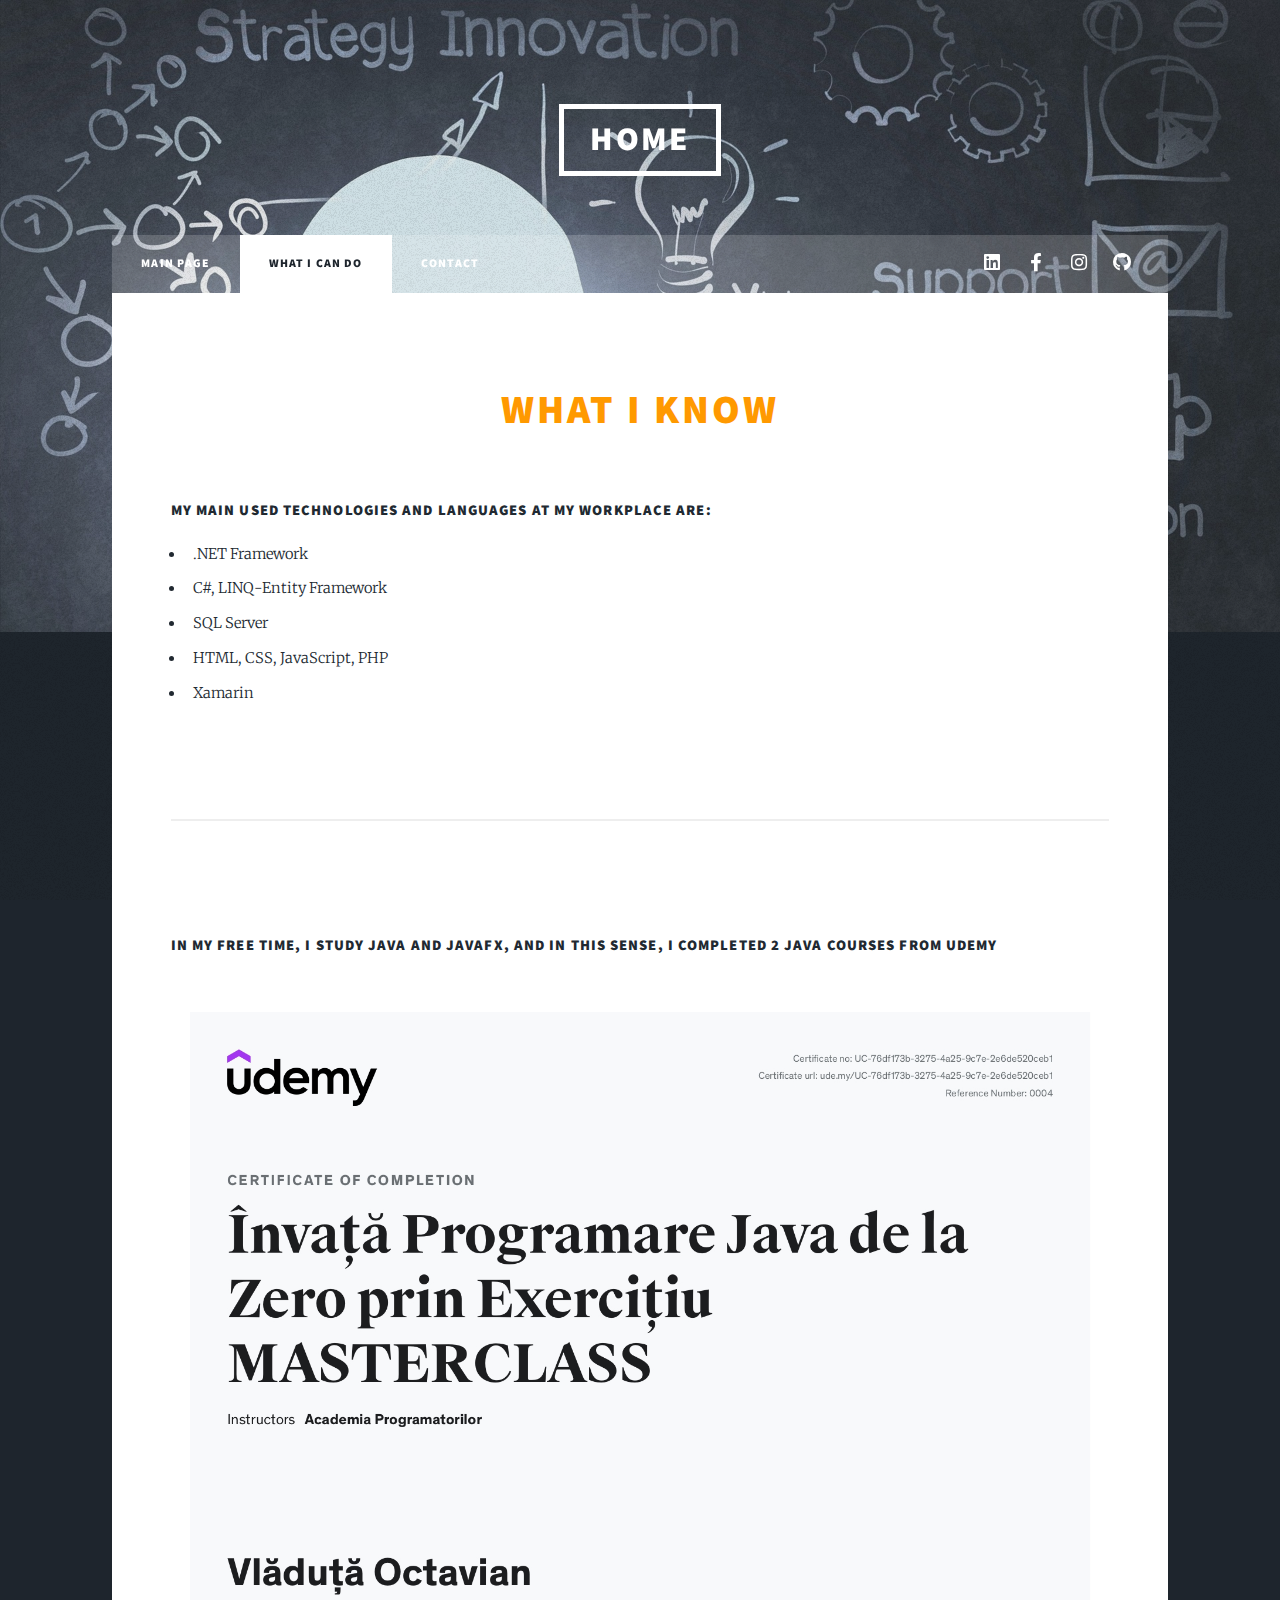
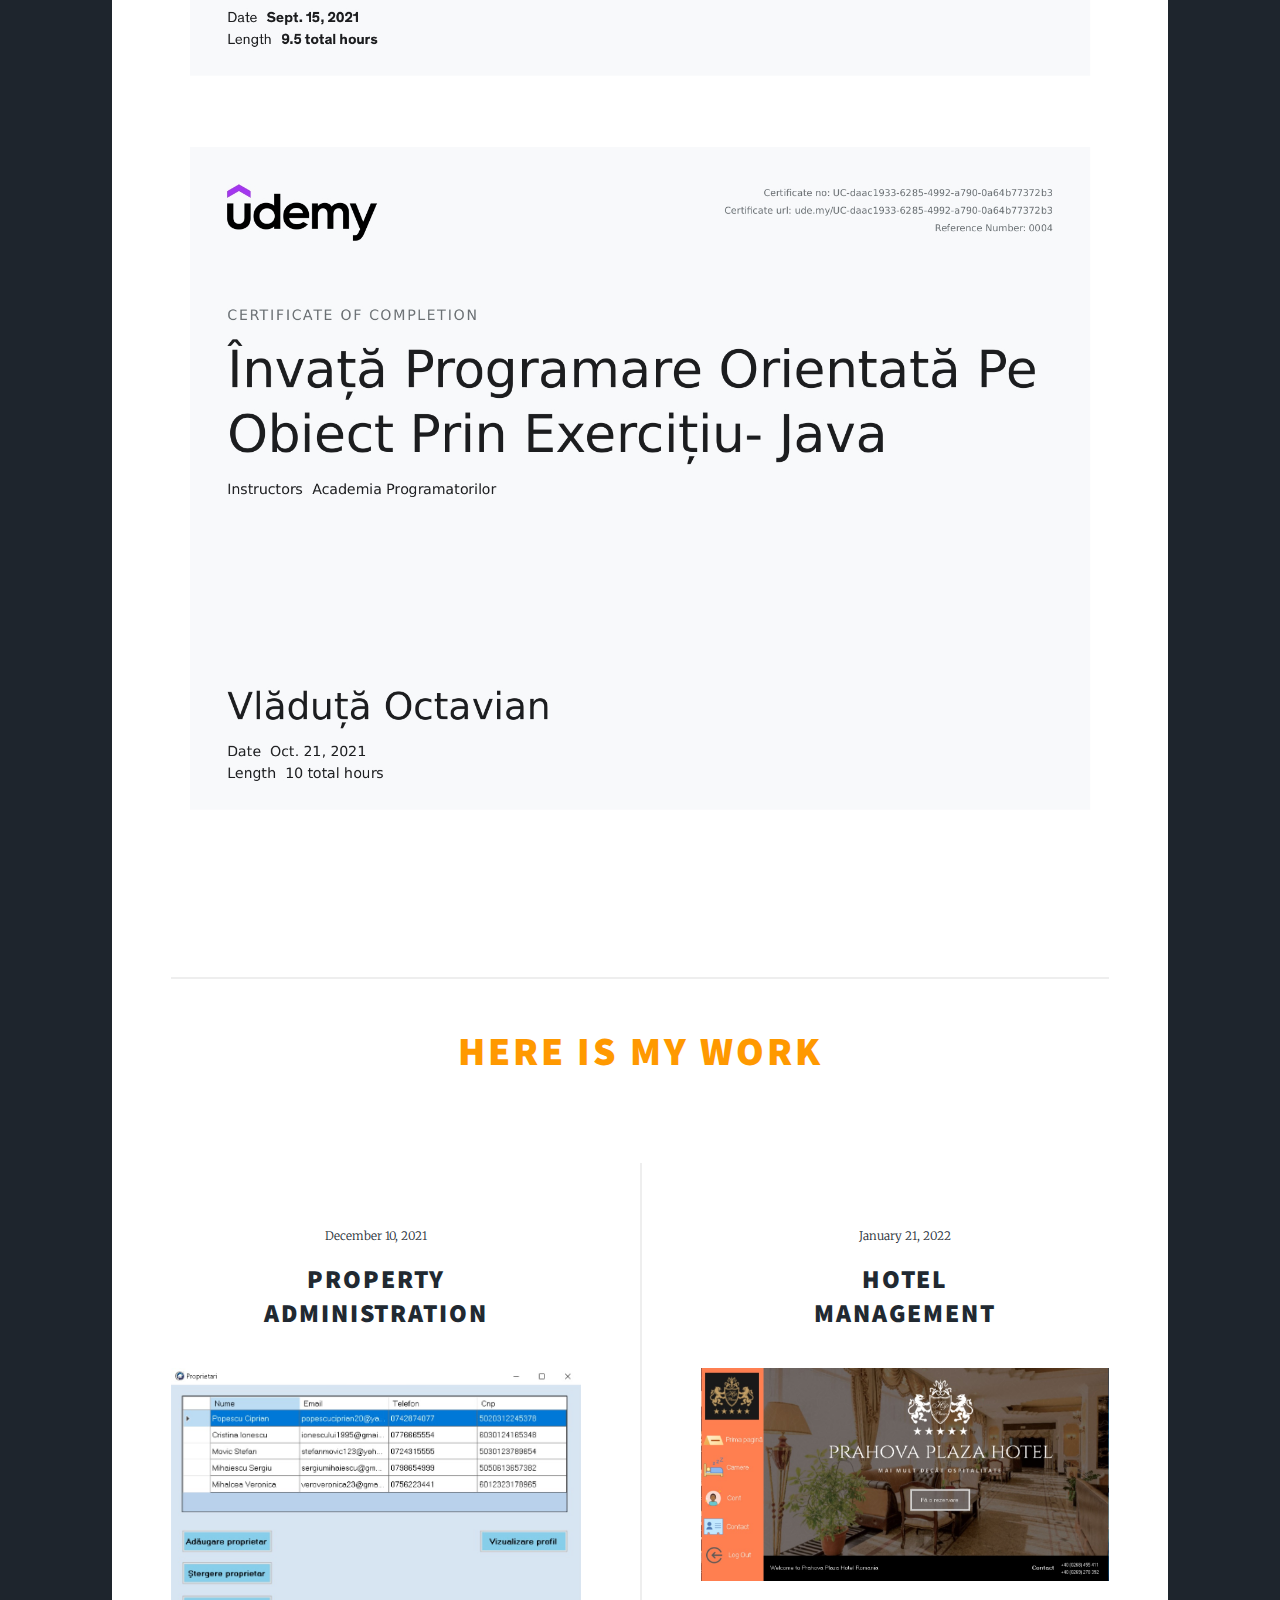
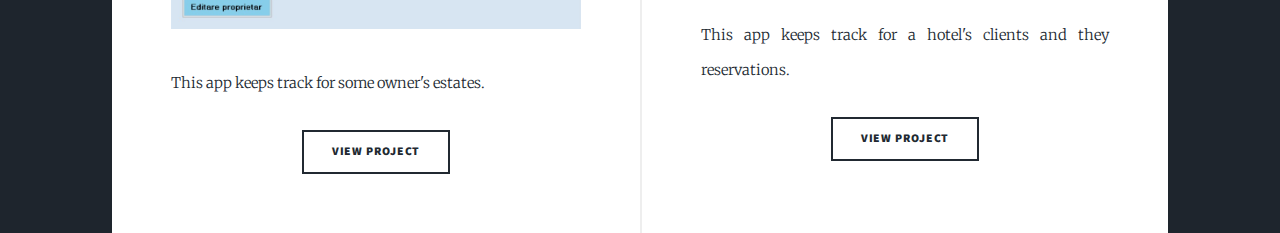
==== generic.html @ e0e8d932 "Update generic.html" ====
<!DOCTYPE HTML>
<html>
<head>
	<title>Octavian Vlăduță</title>
	<meta charset="utf-8" />
	<meta name="viewport" content="width=device-width, initial-scale=1, user-scalable=no; initial-scale=1.0; maximum-scale=1.0;" />
	<link rel="stylesheet" href="assets/css/main.css" />
	<noscript><link rel="stylesheet" href="assets/css/noscript.css" /></noscript>
</head>
<body class="is-preload">

	<!-- Wrapper -->
	<div id="wrapper">

		<!-- Header -->
		<header id="header">
			<a href="index.html" class="logo">Home</a>
		</header>

		<!-- Nav -->
		<nav id="nav">
			<ul class="links">
				<li><a href="index.html">Main Page</a></li>
				<li class="active"><a href="generic.html">What I can do</a></li>
				<li><a href="index.html#footer">Contact</a></li>

			</ul>
			<ul class="icons">
				<li><a href="https://www.linkedin.com/in/octavian-vladuta-545b55222/" class="icon brands fa-linkedin"><span class="label">LinkedIn</span></a></li>
				<li><a href="https://www.facebook.com/octavian.vladuta/" class="icon brands fa-facebook-f"><span class="label">Facebook</span></a></li>
				<li><a href="https://www.instagram.com/octavian.vladuta/" class="icon brands fa-instagram"><span class="label">Instagram</span></a></li>
				<li><a href="https://github.com/OctavianVladuta" class="icon brands fa-github"><span class="label">GitHub</span></a></li>
			</ul>
		</nav>

		<!-- Main -->
		<div id="main">

			<!-- Post -->
			<section class="post">
				<header class="major">

					<span><h3>What I know</h3></span>

				</header>
				<h4>My main used technologies and languages at my workplace are:</h4>
				<ul>
					<li>.NET Framework</li>
					<li>C#, LINQ-Entity Framework</li>
					<li>SQL Server</li>
					<li>HTML, CSS, JavaScript, PHP</li>
					<li>Xamarin</li>
				</ul><br>
				<hr><br><br>
				<h4>In my free time, I study Java and JavaFX, and in this sense, I completed 2 Java courses from Udemy</h4>
				<a class="image fit"><img src="images/Certificat Absolvire curs Java.jpg" alt="" /></a>
				<a class="image fit"><img src="images/CURS POO-JAVA.jpg" alt="" /></a>
				<br /><br />
				<hr>
				<span><h3 id="projects">Here is my work</h3></span>
			</section>
		</div>
		<!-- Main -->
		<div id="main">



			<!-- Posts -->

			<section class="posts">

				<article>
					<header>
						<span class="date">December 10, 2021</span>
						<h2>
							<a href="https://github.com/OctavianVladuta/Property-Administration">
								Property<br />
								Administration
							</a>
						</h2>
					</header>
					<a href="https://github.com/OctavianVladuta/Property-Administration" class="image fit"><img src="images/Property Administration.jpg" alt="" /></a>
					<p>This app keeps track for some owner's estates.</p>
					<ul class="actions special">
						<li><a href="https://github.com/OctavianVladuta/Property-Administration" class="button">View project</a></li>
					</ul>
				</article>
				<article>
					<header>
						<span class="date">January 21, 2022</span>
						<h2>
							<a href="https://github.com/OctavianVladuta/Hotel-Management-Application">
								Hotel<br />
								Management
							</a>
						</h2>
					</header>
					<a href="https://github.com/OctavianVladuta/Hotel-Management-Application" class="image fit"><img src="images/Hotel Management.jpg" alt="" /></a>
					<p>This app keeps track for a hotel's clients and they reservations.</p>
					<ul class="actions special">
						<li><a href="https://github.com/OctavianVladuta/Hotel-Management-Application" class="button">View project</a></li>
					</ul>
				</article>
			</section>



		</div>

	</div>

	<!-- Scripts -->
	<script src="assets/js/jquery.min.js"></script>
	<script src="assets/js/jquery.scrollex.min.js"></script>
	<script src="assets/js/jquery.scrolly.min.js"></script>
	<script src="assets/js/browser.min.js"></script>
	<script src="assets/js/breakpoints.min.js"></script>
	<script src="assets/js/util.js"></script>
	<script src="assets/js/main.js"></script>

</body>
</html>
---- assets/css/main.css ----
@import url(fontawesome-all.min.css);
@import url("https://fonts.googleapis.com/css?family=Merriweather:300,700,300italic,700italic|Source+Sans+Pro:900");



html, body, div, span, applet, object,
iframe, h1, h2, h3, h4, h5, h6, p, blockquote,
pre, a, abbr, acronym, address, big, cite,
code, del, dfn, em, img, ins, kbd, q, s, samp,
small, strike, strong, sub, sup, tt, var, b,
u, i, center, dl, dt, dd, ol, ul, li, fieldset,
form, label, legend, table, caption, tbody,
tfoot, thead, tr, th, td, article, aside,
canvas, details, embed, figure, figcaption,
footer, header, hgroup, menu, nav, output, ruby,
section, summary, time, mark, audio, video {
	margin: 0;
	padding: 0;
	border: 0;
	font-size: 100%;
	font: inherit;
	vertical-align: baseline;
}

article, aside, details, figcaption, figure,
footer, header, hgroup, menu, nav, section {
	display: block;
}

body {
	line-height: 1;
}

ol, ul {
	list-style: none;
}

blockquote, q {
	quotes: none;
}

	blockquote:before, blockquote:after, q:before, q:after {
		content: '';
		content: none;
	}

table {
	border-collapse: collapse;
	border-spacing: 0;
}

body {
	-webkit-text-size-adjust: none;
}

mark {
	background-color: transparent;
	color: inherit;
}

input::-moz-focus-inner {
	border: 0;
	padding: 0;
}

input, select, textarea {
	-moz-appearance: none;
	-webkit-appearance: none;
	-ms-appearance: none;
	appearance: none;
}

/* Basic */

@-ms-viewport {
	width: device-width;
}

body {
	-ms-overflow-style: scrollbar;
}

@media screen and (max-width: 480px) {

	html, body {
		min-width: 320px;
	}
}

html {
	box-sizing: border-box;
}

*, *:before, *:after {
	box-sizing: inherit;
}

body {
	background-color: #1e252d;
}

	body.is-preload *, body.is-preload *:before, body.is-preload *:after {
		-moz-animation: none !important;
		-webkit-animation: none !important;
		-ms-animation: none !important;
		animation: none !important;
		-moz-transition: none !important;
		-webkit-transition: none !important;
		-ms-transition: none !important;
		transition: none !important;
	}

/* Type */

html {
	font-size: 16pt;
}

@media screen and (max-width: 1680px) {

	html {
		font-size: 12pt;
	}
}

@media screen and (max-width: 1280px) {

	html {
		font-size: 11pt;
	}
}

@media screen and (max-width: 360px) {

	html {
		font-size: 10pt;
	}
}

body {
	color: #212931;
}

body, input, select, textarea {
	font-family: "Merriweather", Georgia, serif;
	font-weight: 300;
	font-size: 1rem;
	line-height: 2.375;
}

a {
	-moz-transition: color 0.2s ease-in-out, background-color 0.2s ease-in-out, border-color 0.2s ease-in-out, box-shadow 0.2s ease-in-out;
	-webkit-transition: color 0.2s ease-in-out, background-color 0.2s ease-in-out, border-color 0.2s ease-in-out, box-shadow 0.2s ease-in-out;
	-ms-transition: color 0.2s ease-in-out, background-color 0.2s ease-in-out, border-color 0.2s ease-in-out, box-shadow 0.2s ease-in-out;
	transition: color 0.2s ease-in-out, background-color 0.2s ease-in-out, border-color 0.2s ease-in-out, box-shadow 0.2s ease-in-out;
	border-bottom: dotted 1px;
	text-decoration: none;
}

	a:hover {
		border-bottom-color: transparent;
	}

strong, b {
	font-weight: 600;
}

em, i {
	font-style: italic;
}

p {
	text-align: justify;
	margin: 0 0 2rem 0;
}

h1, h2, h3, h4, h5, h6 {
	font-family: "Source Sans Pro", Helvetica, sans-serif;
	font-weight: 900;
	line-height: 1.5;
	letter-spacing: 0.075em;
	text-transform: uppercase;
	margin: 0 0 1rem 0;
}

	h1 a, h2 a, h3 a, h4 a, h5 a, h6 a {
		border-bottom: 0;
		color: inherit;
		text-decoration: none;
	}

h1 {
	font-size: 4rem;
	line-height: 1.1;
	margin: 0 0 2rem 0;
}

h2 {
	font-size: 1.75rem;
	line-height: 1.3;
	margin: 0 0 1.5rem 0;
}

h3 {
	font-size: 1.25rem;
	margin: 0 0 1.5rem 0;
}

h4 {
	font-size: 1rem;
}

h5 {
	font-size: 0.9rem;
}

h6 {
	font-size: 0.8rem;
}

sub {
	font-size: 0.8rem;
	position: relative;
	top: 0.5rem;
}

sup {
	font-size: 0.8rem;
	position: relative;
	top: -0.5rem;
}

blockquote {
	border-left: solid 4px;
	font-style: italic;
	margin: 0 0 2rem 0;
	padding: 0.5rem 0 0.5rem 2rem;
}

code {
	border: solid 2px;
	font-family: "Courier New", monospace;
	font-size: 0.9rem;
	margin: 0 0.25rem;
	padding: 0.25rem 0.65rem;
}

pre {
	-webkit-overflow-scrolling: touch;
	font-family: "Courier New", monospace;
	font-size: 0.9rem;
	margin: 0 0 2rem 0;
}

	pre code {
		display: block;
		line-height: 1.75;
		padding: 1rem 1.5rem;
		overflow-x: auto;
	}

hr {
	border: 0;
	border-bottom: solid 2px;
	margin: 3rem 0;
}

	hr.major {
		margin: 5rem 0;
	}

.align-left {
	text-align: left;
}

.align-center {
	text-align: center;
}

.align-right {
	text-align: right;
}

input, select, textarea {
	color: #212931;
}

a {
	color: #212931;
	border-bottom-color: rgba(33, 41, 49, 0.5);
}

	a:hover {
		border-bottom-color: transparent;
		color: #18bfef !important;
	}

strong, b {
	color: #212931;
}

h1, h2, h3, h4, h5, h6 {
	color: #212931;
}

blockquote {
	border-left-color: #eeeeee;
}

code {
	background: rgba(220, 220, 220, 0.25);
	border-color: #eeeeee;
}

hr {
	border-bottom-color: #eeeeee;
}

/* Row */

.row {
	display: flex;
	flex-wrap: wrap;
	box-sizing: border-box;
	align-items: stretch;
}

	.row > * {
		box-sizing: border-box;
	}

	.row.gtr-uniform > * > :last-child {
		margin-bottom: 0;
	}

	.row.aln-left {
		justify-content: flex-start;
	}

	.row.aln-center {
		justify-content: center;
	}

	.row.aln-right {
		justify-content: flex-end;
	}

	.row.aln-top {
		align-items: flex-start;
	}

	.row.aln-middle {
		align-items: center;
	}

	.row.aln-bottom {
		align-items: flex-end;
	}

	.row > .imp {
		order: -1;
	}

	.row > .col-1 {
		width: 8.33333%;
	}

	.row > .off-1 {
		margin-left: 8.33333%;
	}

	.row > .col-2 {
		width: 16.66667%;
	}

	.row > .off-2 {
		margin-left: 16.66667%;
	}

	.row > .col-3 {
		width: 25%;
	}

	.row > .off-3 {
		margin-left: 25%;
	}

	.row > .col-4 {
		width: 33.33333%;
	}

	.row > .off-4 {
		margin-left: 33.33333%;
	}

	.row > .col-5 {
		width: 41.66667%;
	}

	.row > .off-5 {
		margin-left: 41.66667%;
	}

	.row > .col-6 {
		width: 50%;
	}

	.row > .off-6 {
		margin-left: 50%;
	}

	.row > .col-7 {
		width: 58.33333%;
	}

	.row > .off-7 {
		margin-left: 58.33333%;
	}

	.row > .col-8 {
		width: 66.66667%;
	}

	.row > .off-8 {
		margin-left: 66.66667%;
	}

	.row > .col-9 {
		width: 75%;
	}

	.row > .off-9 {
		margin-left: 75%;
	}

	.row > .col-10 {
		width: 83.33333%;
	}

	.row > .off-10 {
		margin-left: 83.33333%;
	}

	.row > .col-11 {
		width: 91.66667%;
	}

	.row > .off-11 {
		margin-left: 91.66667%;
	}

	.row > .col-12 {
		width: 100%;
	}

	.row > .off-12 {
		margin-left: 100%;
	}

	.row.gtr-0 {
		margin-top: 0;
		margin-left: 0rem;
	}

		.row.gtr-0 > * {
			padding: 0 0 0 0rem;
		}

		.row.gtr-0.gtr-uniform {
			margin-top: 0rem;
		}

			.row.gtr-0.gtr-uniform > * {
				padding-top: 0rem;
			}

	.row.gtr-25 {
		margin-top: 0;
		margin-left: -0.375rem;
	}

		.row.gtr-25 > * {
			padding: 0 0 0 0.375rem;
		}

		.row.gtr-25.gtr-uniform {
			margin-top: -0.375rem;
		}

			.row.gtr-25.gtr-uniform > * {
				padding-top: 0.375rem;
			}

	.row.gtr-50 {
		margin-top: 0;
		margin-left: -0.75rem;
	}

		.row.gtr-50 > * {
			padding: 0 0 0 0.75rem;
		}

		.row.gtr-50.gtr-uniform {
			margin-top: -0.75rem;
		}

			.row.gtr-50.gtr-uniform > * {
				padding-top: 0.75rem;
			}

.row {
	margin-top: 0;
	margin-left: -1.5rem;
}

	.row > * {
		padding: 0 0 0 1.5rem;
	}

	.row.gtr-uniform {
		margin-top: -1.5rem;
	}

		.row.gtr-uniform > * {
			padding-top: 1.5rem;
		}

	.row.gtr-150 {
		margin-top: 0;
		margin-left: -2.25rem;
	}

		.row.gtr-150 > * {
			padding: 0 0 0 2.25rem;
		}

		.row.gtr-150.gtr-uniform {
			margin-top: -2.25rem;
		}

			.row.gtr-150.gtr-uniform > * {
				padding-top: 2.25rem;
			}

	.row.gtr-200 {
		margin-top: 0;
		margin-left: -3rem;
	}

		.row.gtr-200 > * {
			padding: 0 0 0 3rem;
		}

		.row.gtr-200.gtr-uniform {
			margin-top: -3rem;
		}

			.row.gtr-200.gtr-uniform > * {
				padding-top: 3rem;
			}

@media screen and (max-width: 1680px) {

	.row {
		display: flex;
		flex-wrap: wrap;
		box-sizing: border-box;
		align-items: stretch;
	}

		.row > * {
			box-sizing: border-box;
		}

		.row.gtr-uniform > * > :last-child {
			margin-bottom: 0;
		}

		.row.aln-left {
			justify-content: flex-start;
		}

		.row.aln-center {
			justify-content: center;
		}

		.row.aln-right {
			justify-content: flex-end;
		}

		.row.aln-top {
			align-items: flex-start;
		}

		.row.aln-middle {
			align-items: center;
		}

		.row.aln-bottom {
			align-items: flex-end;
		}

		.row > .imp-xlarge {
			order: -1;
		}

		.row > .col-1-xlarge {
			width: 8.33333%;
		}

		.row > .off-1-xlarge {
			margin-left: 8.33333%;
		}

		.row > .col-2-xlarge {
			width: 16.66667%;
		}

		.row > .off-2-xlarge {
			margin-left: 16.66667%;
		}

		.row > .col-3-xlarge {
			width: 25%;
		}

		.row > .off-3-xlarge {
			margin-left: 25%;
		}

		.row > .col-4-xlarge {
			width: 33.33333%;
		}

		.row > .off-4-xlarge {
			margin-left: 33.33333%;
		}

		.row > .col-5-xlarge {
			width: 41.66667%;
		}

		.row > .off-5-xlarge {
			margin-left: 41.66667%;
		}

		.row > .col-6-xlarge {
			width: 50%;
		}

		.row > .off-6-xlarge {
			margin-left: 50%;
		}

		.row > .col-7-xlarge {
			width: 58.33333%;
		}

		.row > .off-7-xlarge {
			margin-left: 58.33333%;
		}

		.row > .col-8-xlarge {
			width: 66.66667%;
		}

		.row > .off-8-xlarge {
			margin-left: 66.66667%;
		}

		.row > .col-9-xlarge {
			width: 75%;
		}

		.row > .off-9-xlarge {
			margin-left: 75%;
		}

		.row > .col-10-xlarge {
			width: 83.33333%;
		}

		.row > .off-10-xlarge {
			margin-left: 83.33333%;
		}

		.row > .col-11-xlarge {
			width: 91.66667%;
		}

		.row > .off-11-xlarge {
			margin-left: 91.66667%;
		}

		.row > .col-12-xlarge {
			width: 100%;
		}

		.row > .off-12-xlarge {
			margin-left: 100%;
		}

		.row.gtr-0 {
			margin-top: 0;
			margin-left: 0rem;
		}

			.row.gtr-0 > * {
				padding: 0 0 0 0rem;
			}

			.row.gtr-0.gtr-uniform {
				margin-top: 0rem;
			}

				.row.gtr-0.gtr-uniform > * {
					padding-top: 0rem;
				}

		.row.gtr-25 {
			margin-top: 0;
			margin-left: -0.375rem;
		}

			.row.gtr-25 > * {
				padding: 0 0 0 0.375rem;
			}

			.row.gtr-25.gtr-uniform {
				margin-top: -0.375rem;
			}

				.row.gtr-25.gtr-uniform > * {
					padding-top: 0.375rem;
				}

		.row.gtr-50 {
			margin-top: 0;
			margin-left: -0.75rem;
		}

			.row.gtr-50 > * {
				padding: 0 0 0 0.75rem;
			}

			.row.gtr-50.gtr-uniform {
				margin-top: -0.75rem;
			}

				.row.gtr-50.gtr-uniform > * {
					padding-top: 0.75rem;
				}

	.row {
		margin-top: 0;
		margin-left: -1.5rem;
	}

		.row > * {
			padding: 0 0 0 1.5rem;
		}

		.row.gtr-uniform {
			margin-top: -1.5rem;
		}

			.row.gtr-uniform > * {
				padding-top: 1.5rem;
			}

		.row.gtr-150 {
			margin-top: 0;
			margin-left: -2.25rem;
		}

			.row.gtr-150 > * {
				padding: 0 0 0 2.25rem;
			}

			.row.gtr-150.gtr-uniform {
				margin-top: -2.25rem;
			}

				.row.gtr-150.gtr-uniform > * {
					padding-top: 2.25rem;
				}

		.row.gtr-200 {
			margin-top: 0;
			margin-left: -3rem;
		}

			.row.gtr-200 > * {
				padding: 0 0 0 3rem;
			}

			.row.gtr-200.gtr-uniform {
				margin-top: -3rem;
			}

				.row.gtr-200.gtr-uniform > * {
					padding-top: 3rem;
				}
}

@media screen and (max-width: 1280px) {

	.row {
		display: flex;
		flex-wrap: wrap;
		box-sizing: border-box;
		align-items: stretch;
	}

		.row > * {
			box-sizing: border-box;
		}

		.row.gtr-uniform > * > :last-child {
			margin-bottom: 0;
		}

		.row.aln-left {
			justify-content: flex-start;
		}

		.row.aln-center {
			justify-content: center;
		}

		.row.aln-right {
			justify-content: flex-end;
		}

		.row.aln-top {
			align-items: flex-start;
		}

		.row.aln-middle {
			align-items: center;
		}

		.row.aln-bottom {
			align-items: flex-end;
		}

		.row > .imp-large {
			order: -1;
		}

		.row > .col-1-large {
			width: 8.33333%;
		}

		.row > .off-1-large {
			margin-left: 8.33333%;
		}

		.row > .col-2-large {
			width: 16.66667%;
		}

		.row > .off-2-large {
			margin-left: 16.66667%;
		}

		.row > .col-3-large {
			width: 25%;
		}

		.row > .off-3-large {
			margin-left: 25%;
		}

		.row > .col-4-large {
			width: 33.33333%;
		}

		.row > .off-4-large {
			margin-left: 33.33333%;
		}

		.row > .col-5-large {
			width: 41.66667%;
		}

		.row > .off-5-large {
			margin-left: 41.66667%;
		}

		.row > .col-6-large {
			width: 50%;
		}

		.row > .off-6-large {
			margin-left: 50%;
		}

		.row > .col-7-large {
			width: 58.33333%;
		}

		.row > .off-7-large {
			margin-left: 58.33333%;
		}

		.row > .col-8-large {
			width: 66.66667%;
		}

		.row > .off-8-large {
			margin-left: 66.66667%;
		}

		.row > .col-9-large {
			width: 75%;
		}

		.row > .off-9-large {
			margin-left: 75%;
		}

		.row > .col-10-large {
			width: 83.33333%;
		}

		.row > .off-10-large {
			margin-left: 83.33333%;
		}

		.row > .col-11-large {
			width: 91.66667%;
		}

		.row > .off-11-large {
			margin-left: 91.66667%;
		}

		.row > .col-12-large {
			width: 100%;
		}

		.row > .off-12-large {
			margin-left: 100%;
		}

		.row.gtr-0 {
			margin-top: 0;
			margin-left: 0rem;
		}

			.row.gtr-0 > * {
				padding: 0 0 0 0rem;
			}

			.row.gtr-0.gtr-uniform {
				margin-top: 0rem;
			}

				.row.gtr-0.gtr-uniform > * {
					padding-top: 0rem;
				}

		.row.gtr-25 {
			margin-top: 0;
			margin-left: -0.375rem;
		}

			.row.gtr-25 > * {
				padding: 0 0 0 0.375rem;
			}

			.row.gtr-25.gtr-uniform {
				margin-top: -0.375rem;
			}

				.row.gtr-25.gtr-uniform > * {
					padding-top: 0.375rem;
				}

		.row.gtr-50 {
			margin-top: 0;
			margin-left: -0.75rem;
		}

			.row.gtr-50 > * {
				padding: 0 0 0 0.75rem;
			}

			.row.gtr-50.gtr-uniform {
				margin-top: -0.75rem;
			}

				.row.gtr-50.gtr-uniform > * {
					padding-top: 0.75rem;
				}

	.row {
		margin-top: 0;
		margin-left: -1.5rem;
	}

		.row > * {
			padding: 0 0 0 1.5rem;
		}

		.row.gtr-uniform {
			margin-top: -1.5rem;
		}

			.row.gtr-uniform > * {
				padding-top: 1.5rem;
			}

		.row.gtr-150 {
			margin-top: 0;
			margin-left: -2.25rem;
		}

			.row.gtr-150 > * {
				padding: 0 0 0 2.25rem;
			}

			.row.gtr-150.gtr-uniform {
				margin-top: -2.25rem;
			}

				.row.gtr-150.gtr-uniform > * {
					padding-top: 2.25rem;
				}

		.row.gtr-200 {
			margin-top: 0;
			margin-left: -3rem;
		}

			.row.gtr-200 > * {
				padding: 0 0 0 3rem;
			}

			.row.gtr-200.gtr-uniform {
				margin-top: -3rem;
			}

				.row.gtr-200.gtr-uniform > * {
					padding-top: 3rem;
				}
}

@media screen and (max-width: 980px) {

	.row {
		display: flex;
		flex-wrap: wrap;
		box-sizing: border-box;
		align-items: stretch;
	}

		.row > * {
			box-sizing: border-box;
		}

		.row.gtr-uniform > * > :last-child {
			margin-bottom: 0;
		}

		.row.aln-left {
			justify-content: flex-start;
		}

		.row.aln-center {
			justify-content: center;
		}

		.row.aln-right {
			justify-content: flex-end;
		}

		.row.aln-top {
			align-items: flex-start;
		}

		.row.aln-middle {
			align-items: center;
		}

		.row.aln-bottom {
			align-items: flex-end;
		}

		.row > .imp-medium {
			order: -1;
		}

		.row > .col-1-medium {
			width: 8.33333%;
		}

		.row > .off-1-medium {
			margin-left: 8.33333%;
		}

		.row > .col-2-medium {
			width: 16.66667%;
		}

		.row > .off-2-medium {
			margin-left: 16.66667%;
		}

		.row > .col-3-medium {
			width: 25%;
		}

		.row > .off-3-medium {
			margin-left: 25%;
		}

		.row > .col-4-medium {
			width: 33.33333%;
		}

		.row > .off-4-medium {
			margin-left: 33.33333%;
		}

		.row > .col-5-medium {
			width: 41.66667%;
		}

		.row > .off-5-medium {
			margin-left: 41.66667%;
		}

		.row > .col-6-medium {
			width: 50%;
		}

		.row > .off-6-medium {
			margin-left: 50%;
		}

		.row > .col-7-medium {
			width: 58.33333%;
		}

		.row > .off-7-medium {
			margin-left: 58.33333%;
		}

		.row > .col-8-medium {
			width: 66.66667%;
		}

		.row > .off-8-medium {
			margin-left: 66.66667%;
		}

		.row > .col-9-medium {
			width: 75%;
		}

		.row > .off-9-medium {
			margin-left: 75%;
		}

		.row > .col-10-medium {
			width: 83.33333%;
		}

		.row > .off-10-medium {
			margin-left: 83.33333%;
		}

		.row > .col-11-medium {
			width: 91.66667%;
		}

		.row > .off-11-medium {
			margin-left: 91.66667%;
		}

		.row > .col-12-medium {
			width: 100%;
		}

		.row > .off-12-medium {
			margin-left: 100%;
		}

		.row.gtr-0 {
			margin-top: 0;
			margin-left: 0rem;
		}

			.row.gtr-0 > * {
				padding: 0 0 0 0rem;
			}

			.row.gtr-0.gtr-uniform {
				margin-top: 0rem;
			}

				.row.gtr-0.gtr-uniform > * {
					padding-top: 0rem;
				}

		.row.gtr-25 {
			margin-top: 0;
			margin-left: -0.375rem;
		}

			.row.gtr-25 > * {
				padding: 0 0 0 0.375rem;
			}

			.row.gtr-25.gtr-uniform {
				margin-top: -0.375rem;
			}

				.row.gtr-25.gtr-uniform > * {
					padding-top: 0.375rem;
				}

		.row.gtr-50 {
			margin-top: 0;
			margin-left: -0.75rem;
		}

			.row.gtr-50 > * {
				padding: 0 0 0 0.75rem;
			}

			.row.gtr-50.gtr-uniform {
				margin-top: -0.75rem;
			}

				.row.gtr-50.gtr-uniform > * {
					padding-top: 0.75rem;
				}

	.row {
		margin-top: 0;
		margin-left: -1.5rem;
	}

		.row > * {
			padding: 0 0 0 1.5rem;
		}

		.row.gtr-uniform {
			margin-top: -1.5rem;
		}

			.row.gtr-uniform > * {
				padding-top: 1.5rem;
			}

		.row.gtr-150 {
			margin-top: 0;
			margin-left: -2.25rem;
		}

			.row.gtr-150 > * {
				padding: 0 0 0 2.25rem;
			}

			.row.gtr-150.gtr-uniform {
				margin-top: -2.25rem;
			}

				.row.gtr-150.gtr-uniform > * {
					padding-top: 2.25rem;
				}

		.row.gtr-200 {
			margin-top: 0;
			margin-left: -3rem;
		}

			.row.gtr-200 > * {
				padding: 0 0 0 3rem;
			}

			.row.gtr-200.gtr-uniform {
				margin-top: -3rem;
			}

				.row.gtr-200.gtr-uniform > * {
					padding-top: 3rem;
				}
}

@media screen and (max-width: 736px) {

	.row {
		display: flex;
		flex-wrap: wrap;
		box-sizing: border-box;
		align-items: stretch;
	}

		.row > * {
			box-sizing: border-box;
		}

		.row.gtr-uniform > * > :last-child {
			margin-bottom: 0;
		}

		.row.aln-left {
			justify-content: flex-start;
		}

		.row.aln-center {
			justify-content: center;
		}

		.row.aln-right {
			justify-content: flex-end;
		}

		.row.aln-top {
			align-items: flex-start;
		}

		.row.aln-middle {
			align-items: center;
		}

		.row.aln-bottom {
			align-items: flex-end;
		}

		.row > .imp-small {
			order: -1;
		}

		.row > .col-1-small {
			width: 8.33333%;
		}

		.row > .off-1-small {
			margin-left: 8.33333%;
		}

		.row > .col-2-small {
			width: 16.66667%;
		}

		.row > .off-2-small {
			margin-left: 16.66667%;
		}

		.row > .col-3-small {
			width: 25%;
		}

		.row > .off-3-small {
			margin-left: 25%;
		}

		.row > .col-4-small {
			width: 33.33333%;
		}

		.row > .off-4-small {
			margin-left: 33.33333%;
		}

		.row > .col-5-small {
			width: 41.66667%;
		}

		.row > .off-5-small {
			margin-left: 41.66667%;
		}

		.row > .col-6-small {
			width: 50%;
		}

		.row > .off-6-small {
			margin-left: 50%;
		}

		.row > .col-7-small {
			width: 58.33333%;
		}

		.row > .off-7-small {
			margin-left: 58.33333%;
		}

		.row > .col-8-small {
			width: 66.66667%;
		}

		.row > .off-8-small {
			margin-left: 66.66667%;
		}

		.row > .col-9-small {
			width: 75%;
		}

		.row > .off-9-small {
			margin-left: 75%;
		}

		.row > .col-10-small {
			width: 83.33333%;
		}

		.row > .off-10-small {
			margin-left: 83.33333%;
		}

		.row > .col-11-small {
			width: 91.66667%;
		}

		.row > .off-11-small {
			margin-left: 91.66667%;
		}

		.row > .col-12-small {
			width: 100%;
		}

		.row > .off-12-small {
			margin-left: 100%;
		}

		.row.gtr-0 {
			margin-top: 0;
			margin-left: 0rem;
		}

			.row.gtr-0 > * {
				padding: 0 0 0 0rem;
			}

			.row.gtr-0.gtr-uniform {
				margin-top: 0rem;
			}

				.row.gtr-0.gtr-uniform > * {
					padding-top: 0rem;
				}

		.row.gtr-25 {
			margin-top: 0;
			margin-left: -0.375rem;
		}

			.row.gtr-25 > * {
				padding: 0 0 0 0.375rem;
			}

			.row.gtr-25.gtr-uniform {
				margin-top: -0.375rem;
			}

				.row.gtr-25.gtr-uniform > * {
					padding-top: 0.375rem;
				}

		.row.gtr-50 {
			margin-top: 0;
			margin-left: -0.75rem;
		}

			.row.gtr-50 > * {
				padding: 0 0 0 0.75rem;
			}

			.row.gtr-50.gtr-uniform {
				margin-top: -0.75rem;
			}

				.row.gtr-50.gtr-uniform > * {
					padding-top: 0.75rem;
				}

	.row {
		margin-top: 0;
		margin-left: -1.5rem;
	}

		.row > * {
			padding: 0 0 0 1.5rem;
		}

		.row.gtr-uniform {
			margin-top: -1.5rem;
		}

			.row.gtr-uniform > * {
				padding-top: 1.5rem;
			}

		.row.gtr-150 {
			margin-top: 0;
			margin-left: -2.25rem;
		}

			.row.gtr-150 > * {
				padding: 0 0 0 2.25rem;
			}

			.row.gtr-150.gtr-uniform {
				margin-top: -2.25rem;
			}

				.row.gtr-150.gtr-uniform > * {
					padding-top: 2.25rem;
				}

		.row.gtr-200 {
			margin-top: 0;
			margin-left: -3rem;
		}

			.row.gtr-200 > * {
				padding: 0 0 0 3rem;
			}

			.row.gtr-200.gtr-uniform {
				margin-top: -3rem;
			}

				.row.gtr-200.gtr-uniform > * {
					padding-top: 3rem;
				}
}

@media screen and (max-width: 480px) {

	.row {
		display: flex;
		flex-wrap: wrap;
		box-sizing: border-box;
		align-items: stretch;
	}

		.row > * {
			box-sizing: border-box;
		}

		.row.gtr-uniform > * > :last-child {
			margin-bottom: 0;
		}

		.row.aln-left {
			justify-content: flex-start;
		}

		.row.aln-center {
			justify-content: center;
		}

		.row.aln-right {
			justify-content: flex-end;
		}

		.row.aln-top {
			align-items: flex-start;
		}

		.row.aln-middle {
			align-items: center;
		}

		.row.aln-bottom {
			align-items: flex-end;
		}

		.row > .imp-xsmall {
			order: -1;
		}

		.row > .col-1-xsmall {
			width: 8.33333%;
		}

		.row > .off-1-xsmall {
			margin-left: 8.33333%;
		}

		.row > .col-2-xsmall {
			width: 16.66667%;
		}

		.row > .off-2-xsmall {
			margin-left: 16.66667%;
		}

		.row > .col-3-xsmall {
			width: 25%;
		}

		.row > .off-3-xsmall {
			margin-left: 25%;
		}

		.row > .col-4-xsmall {
			width: 33.33333%;
		}

		.row > .off-4-xsmall {
			margin-left: 33.33333%;
		}

		.row > .col-5-xsmall {
			width: 41.66667%;
		}

		.row > .off-5-xsmall {
			margin-left: 41.66667%;
		}

		.row > .col-6-xsmall {
			width: 50%;
		}

		.row > .off-6-xsmall {
			margin-left: 50%;
		}

		.row > .col-7-xsmall {
			width: 58.33333%;
		}

		.row > .off-7-xsmall {
			margin-left: 58.33333%;
		}

		.row > .col-8-xsmall {
			width: 66.66667%;
		}

		.row > .off-8-xsmall {
			margin-left: 66.66667%;
		}

		.row > .col-9-xsmall {
			width: 75%;
		}

		.row > .off-9-xsmall {
			margin-left: 75%;
		}

		.row > .col-10-xsmall {
			width: 83.33333%;
		}

		.row > .off-10-xsmall {
			margin-left: 83.33333%;
		}

		.row > .col-11-xsmall {
			width: 91.66667%;
		}

		.row > .off-11-xsmall {
			margin-left: 91.66667%;
		}

		.row > .col-12-xsmall {
			width: 100%;
		}

		.row > .off-12-xsmall {
			margin-left: 100%;
		}

		.row.gtr-0 {
			margin-top: 0;
			margin-left: 0rem;
		}

			.row.gtr-0 > * {
				padding: 0 0 0 0rem;
			}

			.row.gtr-0.gtr-uniform {
				margin-top: 0rem;
			}

				.row.gtr-0.gtr-uniform > * {
					padding-top: 0rem;
				}

		.row.gtr-25 {
			margin-top: 0;
			margin-left: -0.375rem;
		}

			.row.gtr-25 > * {
				padding: 0 0 0 0.375rem;
			}

			.row.gtr-25.gtr-uniform {
				margin-top: -0.375rem;
			}

				.row.gtr-25.gtr-uniform > * {
					padding-top: 0.375rem;
				}

		.row.gtr-50 {
			margin-top: 0;
			margin-left: -0.75rem;
		}

			.row.gtr-50 > * {
				padding: 0 0 0 0.75rem;
			}

			.row.gtr-50.gtr-uniform {
				margin-top: -0.75rem;
			}

				.row.gtr-50.gtr-uniform > * {
					padding-top: 0.75rem;
				}

	.row {
		margin-top: 0;
		margin-left: -1.5rem;
	}

		.row > * {
			padding: 0 0 0 1.5rem;
		}

		.row.gtr-uniform {
			margin-top: -1.5rem;
		}

			.row.gtr-uniform > * {
				padding-top: 1.5rem;
			}

		.row.gtr-150 {
			margin-top: 0;
			margin-left: -2.25rem;
		}

			.row.gtr-150 > * {
				padding: 0 0 0 2.25rem;
			}

			.row.gtr-150.gtr-uniform {
				margin-top: -2.25rem;
			}

				.row.gtr-150.gtr-uniform > * {
					padding-top: 2.25rem;
				}

		.row.gtr-200 {
			margin-top: 0;
			margin-left: -3rem;
		}

			.row.gtr-200 > * {
				padding: 0 0 0 3rem;
			}

			.row.gtr-200.gtr-uniform {
				margin-top: -3rem;
			}

				.row.gtr-200.gtr-uniform > * {
					padding-top: 3rem;
				}
}

@media screen and (max-width: 360px) {

	.row {
		display: flex;
		flex-wrap: wrap;
		box-sizing: border-box;
		align-items: stretch;
	}

		.row > * {
			box-sizing: border-box;
		}

		.row.gtr-uniform > * > :last-child {
			margin-bottom: 0;
		}

		.row.aln-left {
			justify-content: flex-start;
		}

		.row.aln-center {
			justify-content: center;
		}

		.row.aln-right {
			justify-content: flex-end;
		}

		.row.aln-top {
			align-items: flex-start;
		}

		.row.aln-middle {
			align-items: center;
		}

		.row.aln-bottom {
			align-items: flex-end;
		}

		.row > .imp-xxsmall {
			order: -1;
		}

		.row > .col-1-xxsmall {
			width: 8.33333%;
		}

		.row > .off-1-xxsmall {
			margin-left: 8.33333%;
		}

		.row > .col-2-xxsmall {
			width: 16.66667%;
		}

		.row > .off-2-xxsmall {
			margin-left: 16.66667%;
		}

		.row > .col-3-xxsmall {
			width: 25%;
		}

		.row > .off-3-xxsmall {
			margin-left: 25%;
		}

		.row > .col-4-xxsmall {
			width: 33.33333%;
		}

		.row > .off-4-xxsmall {
			margin-left: 33.33333%;
		}

		.row > .col-5-xxsmall {
			width: 41.66667%;
		}

		.row > .off-5-xxsmall {
			margin-left: 41.66667%;
		}

		.row > .col-6-xxsmall {
			width: 50%;
		}

		.row > .off-6-xxsmall {
			margin-left: 50%;
		}

		.row > .col-7-xxsmall {
			width: 58.33333%;
		}

		.row > .off-7-xxsmall {
			margin-left: 58.33333%;
		}

		.row > .col-8-xxsmall {
			width: 66.66667%;
		}

		.row > .off-8-xxsmall {
			margin-left: 66.66667%;
		}

		.row > .col-9-xxsmall {
			width: 75%;
		}

		.row > .off-9-xxsmall {
			margin-left: 75%;
		}

		.row > .col-10-xxsmall {
			width: 83.33333%;
		}

		.row > .off-10-xxsmall {
			margin-left: 83.33333%;
		}

		.row > .col-11-xxsmall {
			width: 91.66667%;
		}

		.row > .off-11-xxsmall {
			margin-left: 91.66667%;
		}

		.row > .col-12-xxsmall {
			width: 100%;
		}

		.row > .off-12-xxsmall {
			margin-left: 100%;
		}

		.row.gtr-0 {
			margin-top: 0;
			margin-left: 0rem;
		}

			.row.gtr-0 > * {
				padding: 0 0 0 0rem;
			}

			.row.gtr-0.gtr-uniform {
				margin-top: 0rem;
			}

				.row.gtr-0.gtr-uniform > * {
					padding-top: 0rem;
				}

		.row.gtr-25 {
			margin-top: 0;
			margin-left: -0.375rem;
		}

			.row.gtr-25 > * {
				padding: 0 0 0 0.375rem;
			}

			.row.gtr-25.gtr-uniform {
				margin-top: -0.375rem;
			}

				.row.gtr-25.gtr-uniform > * {
					padding-top: 0.375rem;
				}

		.row.gtr-50 {
			margin-top: 0;
			margin-left: -0.75rem;
		}

			.row.gtr-50 > * {
				padding: 0 0 0 0.75rem;
			}

			.row.gtr-50.gtr-uniform {
				margin-top: -0.75rem;
			}

				.row.gtr-50.gtr-uniform > * {
					padding-top: 0.75rem;
				}

	.row {
		margin-top: 0;
		margin-left: -1.5rem;
	}

		.row > * {
			padding: 0 0 0 1.5rem;
		}

		.row.gtr-uniform {
			margin-top: -1.5rem;
		}

			.row.gtr-uniform > * {
				padding-top: 1.5rem;
			}

		.row.gtr-150 {
			margin-top: 0;
			margin-left: -2.25rem;
		}

			.row.gtr-150 > * {
				padding: 0 0 0 2.25rem;
			}

			.row.gtr-150.gtr-uniform {
				margin-top: -2.25rem;
			}

				.row.gtr-150.gtr-uniform > * {
					padding-top: 2.25rem;
				}

		.row.gtr-200 {
			margin-top: 0;
			margin-left: -3rem;
		}

			.row.gtr-200 > * {
				padding: 0 0 0 3rem;
			}

			.row.gtr-200.gtr-uniform {
				margin-top: -3rem;
			}

				.row.gtr-200.gtr-uniform > * {
					padding-top: 3rem;
				}
}

/* Box */

.box {
	border: solid 2px;
	margin-bottom: 2rem;
	padding: 1.5rem;
}

	.box > :last-child,
	.box > :last-child > :last-child,
	.box > :last-child > :last-child > :last-child {
		margin-bottom: 0;
	}

	.box.alt {
		border: 0;
		border-radius: 0;
		padding: 0;
	}

.box {
	border-color: #eeeeee;
}

/* Button */

input[type="submit"],
input[type="reset"],
input[type="button"],
button,
.button {
	-moz-appearance: none;
	-webkit-appearance: none;
	-ms-appearance: none;
	appearance: none;
	-moz-transition: background-color 0.2s ease-in-out, box-shadow 0.2s ease-in-out, color 0.2s ease-in-out;
	-webkit-transition: background-color 0.2s ease-in-out, box-shadow 0.2s ease-in-out, color 0.2s ease-in-out;
	-ms-transition: background-color 0.2s ease-in-out, box-shadow 0.2s ease-in-out, color 0.2s ease-in-out;
	transition: background-color 0.2s ease-in-out, box-shadow 0.2s ease-in-out, color 0.2s ease-in-out;
	border: 0;
	border-radius: 0;
	cursor: pointer;
	display: inline-block;
	font-family: "Source Sans Pro", Helvetica, sans-serif;
	font-size: 0.8rem;
	font-weight: 900;
	letter-spacing: 0.075em;
	height: 3rem;
	line-height: 3rem;
	padding: 0 2rem;
	text-align: center;
	text-decoration: none;
	text-transform: uppercase;
	white-space: nowrap;
}

	input[type="submit"].icon:before,
	input[type="reset"].icon:before,
	input[type="button"].icon:before,
	button.icon:before,
	.button.icon:before {
		margin-right: 0.5rem;
	}

	input[type="submit"].icon.solo,
	input[type="reset"].icon.solo,
	input[type="button"].icon.solo,
	button.icon.solo,
	.button.icon.solo {
		position: relative;
		width: 4rem;
		height: 4rem;
		line-height: 4rem;
		border-radius: 4rem;
		text-indent: 4rem;
		overflow: hidden;
		padding: 0;
		white-space: nowrap;
	}

		input[type="submit"].icon.solo:before,
		input[type="reset"].icon.solo:before,
		input[type="button"].icon.solo:before,
		button.icon.solo:before,
		.button.icon.solo:before {
			position: absolute;
			display: block;
			top: 0;
			left: 0;
			width: inherit;
			height: inherit;
			line-height: inherit;
			font-size: 1.25rem;
			margin-right: 0;
			text-align: center;
			text-indent: 0;
		}

	input[type="submit"].fit,
	input[type="reset"].fit,
	input[type="button"].fit,
	button.fit,
	.button.fit {
		width: 100%;
	}

	input[type="submit"].small,
	input[type="reset"].small,
	input[type="button"].small,
	button.small,
	.button.small {
		font-size: 0.7rem;
		height: 2.5rem;
		line-height: 2.5rem;
		padding: 0 1.5rem;
	}

	input[type="submit"].large,
	input[type="reset"].large,
	input[type="button"].large,
	button.large,
	.button.large {
		font-size: 0.9rem;
		height: 3.5rem;
		line-height: 3.5rem;
		padding: 0 2.75rem;
	}

@media screen and (max-width: 980px) {

	input[type="submit"],
	input[type="reset"],
	input[type="button"],
	button,
	.button {
		font-size: 0.9rem;
		height: 3.25rem;
		line-height: 3.25rem;
	}

		input[type="submit"].large,
		input[type="reset"].large,
		input[type="button"].large,
		button.large,
		.button.large {
			font-size: 1rem;
			height: 3.75rem;
			line-height: 3.75rem;
		}
}

input[type="submit"].disabled, input[type="submit"]:disabled,
input[type="reset"].disabled,
input[type="reset"]:disabled,
input[type="button"].disabled,
input[type="button"]:disabled,
button.disabled,
button:disabled,
.button.disabled,
.button:disabled {
	pointer-events: none;
	opacity: 0.25;
}

input[type="submit"],
input[type="reset"],
input[type="button"],
button,
.button {
	background-color: transparent;
	box-shadow: inset 0 0 0 2px #212931;
	color: #212931 !important;
}

	input[type="submit"]:hover,
	input[type="reset"]:hover,
	input[type="button"]:hover,
	button:hover,
	.button:hover {
		box-shadow: inset 0 0 0 2px #18bfef;
		color: #18bfef !important;
	}

	input[type="submit"].primary,
	input[type="reset"].primary,
	input[type="button"].primary,
	button.primary,
	.button.primary {
		background-color: #212931;
		box-shadow: none;
		color: #ffffff !important;
	}

		input[type="submit"].primary:hover,
		input[type="reset"].primary:hover,
		input[type="button"].primary:hover,
		button.primary:hover,
		.button.primary:hover {
			background-color: #18bfef;
		}

/* Form */

form {
	margin: 0 0 2rem 0;
}

	form > :last-child {
		margin-bottom: 0;
	}

	form > .fields {
		display: -moz-flex;
		display: -webkit-flex;
		display: -ms-flex;
		display: flex;
		-moz-flex-wrap: wrap;
		-webkit-flex-wrap: wrap;
		-ms-flex-wrap: wrap;
		flex-wrap: wrap;
		width: calc(100% + 3rem);
		margin: -1.5rem 0 2rem -1.5rem;
	}

		form > .fields > .field {
			-moz-flex-grow: 0;
			-webkit-flex-grow: 0;
			-ms-flex-grow: 0;
			flex-grow: 0;
			-moz-flex-shrink: 0;
			-webkit-flex-shrink: 0;
			-ms-flex-shrink: 0;
			flex-shrink: 0;
			padding: 1.5rem 0 0 1.5rem;
			width: calc(100% - 1.5rem);
		}

			form > .fields > .field.half {
				width: calc(50% - 0.75rem);
			}

			form > .fields > .field.third {
				width: calc(100%/3 - 0.5rem);
			}

			form > .fields > .field.quarter {
				width: calc(25% - 0.375rem);
			}

@media screen and (max-width: 480px) {

	form > .fields {
		width: calc(100% + 3rem);
		margin: -1.5rem 0 2rem -1.5rem;
	}

		form > .fields > .field {
			padding: 1.5rem 0 0 1.5rem;
			width: calc(100% - 1.5rem);
		}

			form > .fields > .field.half {
				width: calc(100% - 1.5rem);
			}

			form > .fields > .field.third {
				width: calc(100% - 1.5rem);
			}

			form > .fields > .field.quarter {
				width: calc(100% - 1.5rem);
			}
}

label {
	display: block;
	font-family: "Source Sans Pro", Helvetica, sans-serif;
	font-weight: 900;
	line-height: 1.5;
	letter-spacing: 0.075em;
	font-size: 0.8rem;
	text-transform: uppercase;
	margin: 0 0 0.75rem 0;
}

@media screen and (max-width: 980px) {

	label {
		font-size: 0.9rem;
	}
}

input[type="text"],
input[type="password"],
input[type="email"],
select,
textarea {
	-moz-appearance: none;
	-webkit-appearance: none;
	-ms-appearance: none;
	appearance: none;
	background: transparent;
	border-radius: 0;
	border: solid 2px;
	color: inherit;
	display: block;
	outline: 0;
	padding: 0 1rem;
	text-decoration: none;
	width: 100%;
}

	input[type="text"]:invalid,
	input[type="password"]:invalid,
	input[type="email"]:invalid,
	select:invalid,
	textarea:invalid {
		box-shadow: none;
	}

select {
	background-size: 1.25rem;
	background-repeat: no-repeat;
	background-position: calc(100% - 1rem) center;
	height: 3rem;
	padding-right: 3rem;
	text-overflow: ellipsis;
}

	select:focus::-ms-value {
		background-color: transparent;
	}

	select::-ms-expand {
		display: none;
	}

input[type="text"],
input[type="password"],
input[type="email"],
select {
	height: 3rem;
}

textarea {
	padding: 0.75rem 1rem;
}

input[type="checkbox"],
input[type="radio"] {
	-moz-appearance: none;
	-webkit-appearance: none;
	-ms-appearance: none;
	appearance: none;
	display: block;
	float: left;
	margin-right: -2rem;
	opacity: 0;
	width: 1rem;
	z-index: -1;
}

	input[type="checkbox"] + label,
	input[type="radio"] + label {
		text-decoration: none;
		cursor: pointer;
		display: inline-block;
		font-size: 1rem;
		letter-spacing: 0;
		font-family: "Merriweather", Georgia, serif;
		text-transform: none;
		font-weight: 300;
		padding-left: 2.8rem;
		padding-right: 1rem;
		position: relative;
	}

		input[type="checkbox"] + label:before,
		input[type="radio"] + label:before {
			-moz-osx-font-smoothing: grayscale;
			-webkit-font-smoothing: antialiased;
			display: inline-block;
			font-style: normal;
			font-variant: normal;
			text-rendering: auto;
			line-height: 1;
			text-transform: none !important;
			font-family: 'Font Awesome 5 Free';
			font-weight: 900;
		}

		input[type="checkbox"] + label:before,
		input[type="radio"] + label:before {
			border-radius: 0;
			border: solid 2px;
			content: '';
			display: inline-block;
			font-size: 0.8rem;
			height: 1.8rem;
			left: 0;
			line-height: 1.65rem;
			position: absolute;
			text-align: center;
			top: -0.125rem;
			width: 1.8rem;
		}

	input[type="checkbox"]:checked + label:before,
	input[type="radio"]:checked + label:before {
		content: '\f00c';
	}

	input[type="checkbox"] + label:before {
		border-radius: 0;
	}

	input[type="radio"] + label:before {
		border-radius: 100%;
	}

::-webkit-input-placeholder {
	opacity: 1.0;
}

:-moz-placeholder {
	opacity: 1.0;
}

::-moz-placeholder {
	opacity: 1.0;
}

:-ms-input-placeholder {
	opacity: 1.0;
}

label {
	color: #212931;
}

input[type="text"],
input[type="password"],
input[type="email"],
select,
textarea {
	border-color: #eeeeee;
}

	input[type="text"]:focus,
	input[type="password"]:focus,
	input[type="email"]:focus,
	select:focus,
	textarea:focus {
		border-color: #18bfef;
	}

select {
	background-image: url("data:image/svg+xml;charset=utf8,%3Csvg xmlns='http://www.w3.org/2000/svg' width='40' height='40' preserveAspectRatio='none' viewBox='0 0 40 40'%3E%3Cpath d='M9.4,12.3l10.4,10.4l10.4-10.4c0.2-0.2,0.5-0.4,0.9-0.4c0.3,0,0.6,0.1,0.9,0.4l3.3,3.3c0.2,0.2,0.4,0.5,0.4,0.9 c0,0.4-0.1,0.6-0.4,0.9L20.7,31.9c-0.2,0.2-0.5,0.4-0.9,0.4c-0.3,0-0.6-0.1-0.9-0.4L4.3,17.3c-0.2-0.2-0.4-0.5-0.4-0.9 c0-0.4,0.1-0.6,0.4-0.9l3.3-3.3c0.2-0.2,0.5-0.4,0.9-0.4S9.1,12.1,9.4,12.3z' fill='%23eeeeee' /%3E%3C/svg%3E");
}

	select option {
		background-color: #ffffff;
		color: #212931;
	}

.select-wrapper:before {
	color: #eeeeee;
}

input[type="checkbox"] + label,
input[type="radio"] + label {
	color: #212931;
}

	input[type="checkbox"] + label:before,
	input[type="radio"] + label:before {
		border-color: #eeeeee;
	}

input[type="checkbox"]:checked + label:before,
input[type="radio"]:checked + label:before {
	background-color: #212931;
	border-color: #212931;
	color: #ffffff;
}

input[type="checkbox"]:focus + label:before,
input[type="radio"]:focus + label:before {
	border-color: #18bfef;
}

::-webkit-input-placeholder {
	color: #909498 !important;
}

:-moz-placeholder {
	color: #909498 !important;
}

::-moz-placeholder {
	color: #909498 !important;
}

:-ms-input-placeholder {
	color: #909498 !important;
}

.formerize-placeholder {
	color: #909498 !important;
}

/* Icon */

.icon {
	text-decoration: none;
	border-bottom: none;
	position: relative;
}

	.icon:before {
		-moz-osx-font-smoothing: grayscale;
		-webkit-font-smoothing: antialiased;
		display: inline-block;
		font-style: normal;
		font-variant: normal;
		text-rendering: auto;
		line-height: 1;
		text-transform: none !important;
		font-family: 'Font Awesome 5 Free';
		font-weight: 400;
	}

	.icon > .label {
		display: none;
	}

	.icon:before {
		line-height: inherit;
	}

	.icon.solid:before {
		font-weight: 900;
	}

	.icon.brands:before {
		font-family: 'Font Awesome 5 Brands';
	}

/* Image */

.image {
	border: 0;
	display: inline-block;
	position: relative;
}

	.image img {
		display: block;
	}

	.image.left, .image.right {
		max-width: 40%;
	}

		.image.left img, .image.right img {
			width: 100%;
		}

	.image.left {
		float: left;
		margin: 0 2rem 2rem 0;
		top: 0.75rem;
	}

	.image.right {
		float: right;
		margin: 0 0 2rem 2rem;
		top: 0.75rem;
	}

	.image.fit {
		display: block;
		margin: 2.5rem 0;
		width: 100%;
	}

		.image.fit:first-child {
			margin-top: 0;
		}

		.image.fit img {
			width: 100%;
		}

	.image.main {
		display: block;
		margin: 4rem 0;
		width: 100%;
	}

		.image.main:first-child {
			margin-top: 0;
		}

		.image.main img {
			width: 100%;
		}

@media screen and (max-width: 736px) {

	.image.fit {
		margin: 2rem 0;
	}

	.image.main {
		margin: 2rem 0;
	}
}

a.image {
	overflow: hidden;
}

	a.image img {
		-moz-transition: -moz-transform 0.2s ease-out;
		-webkit-transition: -webkit-transform 0.2s ease-out;
		-ms-transition: -ms-transform 0.2s ease-out;
		transition: transform 0.2s ease-out;
	}

	a.image:hover img {
		-moz-transform: scale(1.05);
		-webkit-transform: scale(1.05);
		-ms-transform: scale(1.05);
		transform: scale(1.05);
	}

/* Actions */

ul.actions {
	display: -moz-flex;
	display: -webkit-flex;
	display: -ms-flex;
	display: flex;
	cursor: default;
	list-style: none;
	margin-left: -1rem;
	padding-left: 0;
}

	ul.actions li {
		padding: 0 0 0 1rem;
		vertical-align: middle;
	}

	ul.actions.special {
		-moz-justify-content: center;
		-webkit-justify-content: center;
		-ms-justify-content: center;
		justify-content: center;
		width: 100%;
		margin-left: 0;
	}

		ul.actions.special li:first-child {
			padding-left: 0;
		}

	ul.actions.stacked {
		-moz-flex-direction: column;
		-webkit-flex-direction: column;
		-ms-flex-direction: column;
		flex-direction: column;
		margin-left: 0;
	}

		ul.actions.stacked li {
			padding: 1.3rem 0 0 0;
		}

			ul.actions.stacked li:first-child {
				padding-top: 0;
			}

	ul.actions.fit {
		width: calc(100% + 1rem);
	}

		ul.actions.fit li {
			-moz-flex-grow: 1;
			-webkit-flex-grow: 1;
			-ms-flex-grow: 1;
			flex-grow: 1;
			-moz-flex-shrink: 1;
			-webkit-flex-shrink: 1;
			-ms-flex-shrink: 1;
			flex-shrink: 1;
			width: 100%;
		}

			ul.actions.fit li > * {
				width: 100%;
			}

		ul.actions.fit.stacked {
			width: 100%;
		}

@media screen and (max-width: 480px) {

	ul.actions:not(.fixed) {
		-moz-flex-direction: column;
		-webkit-flex-direction: column;
		-ms-flex-direction: column;
		flex-direction: column;
		margin-left: 0;
		width: 100% !important;
	}

		ul.actions:not(.fixed) li {
			-moz-flex-grow: 1;
			-webkit-flex-grow: 1;
			-ms-flex-grow: 1;
			flex-grow: 1;
			-moz-flex-shrink: 1;
			-webkit-flex-shrink: 1;
			-ms-flex-shrink: 1;
			flex-shrink: 1;
			padding: 1rem 0 0 0;
			text-align: center;
			width: 100%;
		}

			ul.actions:not(.fixed) li > * {
				width: 100%;
			}

			ul.actions:not(.fixed) li:first-child {
				padding-top: 0;
			}

			ul.actions:not(.fixed) li input[type="submit"],
			ul.actions:not(.fixed) li input[type="reset"],
			ul.actions:not(.fixed) li input[type="button"],
			ul.actions:not(.fixed) li button,
			ul.actions:not(.fixed) li .button {
				width: 100%;
			}

				ul.actions:not(.fixed) li input[type="submit"].icon:before,
				ul.actions:not(.fixed) li input[type="reset"].icon:before,
				ul.actions:not(.fixed) li input[type="button"].icon:before,
				ul.actions:not(.fixed) li button.icon:before,
				ul.actions:not(.fixed) li .button.icon:before {
					margin-left: -0.5rem;
				}
}

/* Icons */

ul.icons {
	cursor: default;
	list-style: none;
	padding-left: 0;
}

	ul.icons li {
		display: inline-block;
		padding: 0 0.5rem 0 0;
		vertical-align: middle;
	}

		ul.icons li:last-child {
			padding-right: 0;
		}

		ul.icons li .icon:before {
			width: 2.25rem;
			height: 2.25rem;
			line-height: 2.25rem;
			display: inline-block;
			text-align: center;
			border-radius: 100%;
			font-size: 1.25rem;
		}

	ul.icons.alt li .icon:before {
		-moz-transition: color 0.2s ease-in-out, background-color 0.2s ease-in-out, border-color 0.2s ease-in-out, box-shadow 0.2s ease-in-out;
		-webkit-transition: color 0.2s ease-in-out, background-color 0.2s ease-in-out, border-color 0.2s ease-in-out, box-shadow 0.2s ease-in-out;
		-ms-transition: color 0.2s ease-in-out, background-color 0.2s ease-in-out, border-color 0.2s ease-in-out, box-shadow 0.2s ease-in-out;
		transition: color 0.2s ease-in-out, background-color 0.2s ease-in-out, border-color 0.2s ease-in-out, box-shadow 0.2s ease-in-out;
		font-size: 1rem;
	}

/* List */

ol {
	list-style: decimal;
	margin: 0 0 2rem 0;
	padding-left: 1.25rem;
}

	ol li {
		padding-left: 0.25rem;
	}

ul {
	list-style: disc;
	margin: 0 0 2rem 0;
	padding-left: 1rem;
}

	ul li {
		padding-left: 0.5rem;
	}

	ul.divided {
		list-style: none;
		padding-left: 0;
	}

		ul.divided li {
			border-top: solid 1px;
			padding: 0.5rem 0;
		}

			ul.divided li:first-child {
				border-top: 0;
				padding-top: 0;
			}

dl {
	margin: 0 0 2rem 0;
}

	dl dt {
		display: block;
		font-weight: 600;
		margin: 0 0 1rem 0;
	}

	dl dd {
		margin-left: 2rem;
	}

ul.divided li {
	border-top-color: #eeeeee;
}

ul.icons li a.icon:hover:before {
	color: #18bfef;
}

ul.icons.alt li .icon:before {
	box-shadow: inset 0 0 0 2px #eeeeee;
}

ul.icons.alt li a.icon:hover:before {
	box-shadow: inset 0 0 0 2px #18bfef;
}

/* Section/Article */

section.special, article.special {
	text-align: center;
}

header {
	cursor: default;
}

	header > .date {
		display: block;
		font-size: 0.8rem;
		height: 1;
		margin: 0 0 1rem 0;
		position: relative;
	}

	header > p {
		font-style: italic;
	}

	header > h1 + p {
		font-size: 1.1rem;
		margin-top: -0.5rem;
		line-height: 2;
	}

	header > h2 + p {
		font-size: 1rem;
		margin-top: -0.75rem;
	}

	header > h3 + p {
		font-size: 0.9rem;
		margin-top: -0.75rem;
	}

	header > h4 + p {
		font-size: 0.8rem;
		margin-top: -0.75rem;
	}

	header.major {
		margin: 0 0 4rem 0;
		text-align: center;
	}

		header.major > :last-child {
			margin-bottom: 0;
		}

		header.major > p {
			margin-top: 0;
			text-align: center;
		}

		header.major > .date {
			font-size: 1rem;
			margin: 0 0 4rem 0;
		}

			header.major > .date:before, header.major > .date:after {
				content: '';
				display: block;
				position: absolute;
				top: 50%;
				width: calc(50% - 6rem);
				border-top: solid 2px;
			}

			header.major > .date:before {
				left: 0;
			}

			header.major > .date:after {
				right: 0;
			}

@media screen and (max-width: 980px) {

	header br {
		display: none;
	}
}

@media screen and (max-width: 736px) {

	header.major {
		margin: 0 0 2rem 0;
	}
}

header.major .date:before, header.major .date:after {
	border-top-color: #eeeeee;
}

/* Table */

.table-wrapper {
	-webkit-overflow-scrolling: touch;
	overflow-x: auto;
}

table {
	margin: 0 0 2rem 0;
	width: 100%;
}

	table tbody tr {
		border: solid 1px;
		border-left: 0;
		border-right: 0;
	}

	table td {
		padding: 0.75rem 0.75rem;
	}

	table th {
		font-family: "Source Sans Pro", Helvetica, sans-serif;
		font-size: 0.8rem;
		font-weight: 900;
		letter-spacing: 0.075em;
		line-height: 1.5;
		padding: 0 0.75rem 0.75rem 0.75rem;
		text-align: left;
		text-transform: uppercase;
	}

@media screen and (max-width: 980px) {

	table th {
		font-size: 0.9rem;
	}
}

table thead {
	border-bottom: solid 2px;
}

table tfoot {
	border-top: solid 2px;
}

table.alt {
	border-collapse: separate;
}

	table.alt tbody tr td {
		border: solid 1px;
		border-left-width: 0;
		border-top-width: 0;
	}

		table.alt tbody tr td:first-child {
			border-left-width: 1px;
		}

	table.alt tbody tr:first-child td {
		border-top-width: 1px;
	}

	table.alt thead {
		border-bottom: 0;
	}

	table.alt tfoot {
		border-top: 0;
	}

table tbody tr {
	border-color: #eeeeee;
}

	table tbody tr:nth-child(2n + 1) {
		background-color: rgba(220, 220, 220, 0.25);
	}

table th {
	color: #212931;
}

table thead {
	border-bottom-color: #eeeeee;
}

table tfoot {
	border-top-color: #eeeeee;
}

table.alt tbody tr td {
	border-color: #eeeeee;
}

/* Pagination */

.pagination {
	display: -moz-inline-flex;
	display: -webkit-inline-flex;
	display: -ms-inline-flex;
	display: inline-flex;
	-moz-user-select: none;
	-webkit-user-select: none;
	-ms-user-select: none;
	user-select: none;
	cursor: default;
	list-style: none;
	margin: 0 0 2rem 2px;
	padding: 0;
}

	.pagination a, .pagination span {
		-moz-transition: background-color 0.2s ease-in-out, border-color 0.2s ease-in-out, box-shadow 0.2s ease-in-out, color 0.2s ease-in-out;
		-webkit-transition: background-color 0.2s ease-in-out, border-color 0.2s ease-in-out, box-shadow 0.2s ease-in-out, color 0.2s ease-in-out;
		-ms-transition: background-color 0.2s ease-in-out, border-color 0.2s ease-in-out, box-shadow 0.2s ease-in-out, color 0.2s ease-in-out;
		transition: background-color 0.2s ease-in-out, border-color 0.2s ease-in-out, box-shadow 0.2s ease-in-out, color 0.2s ease-in-out;
		border: solid 2px;
		display: inline-block;
		font-family: "Source Sans Pro", Helvetica, sans-serif;
		font-size: 0.8rem;
		font-weight: 900;
		height: 3rem;
		letter-spacing: 0.075em;
		line-height: calc(3rem - 4px);
		margin-left: -2px;
		min-width: 3rem;
		position: relative;
		text-align: center;
		text-decoration: none;
		text-transform: uppercase;
	}

	.pagination .next, .pagination .previous {
		text-decoration: none;
		padding: 0 1.75rem;
	}

		.pagination .next:before, .pagination .previous:before {
			-moz-osx-font-smoothing: grayscale;
			-webkit-font-smoothing: antialiased;
			display: inline-block;
			font-style: normal;
			font-variant: normal;
			text-rendering: auto;
			line-height: 1;
			text-transform: none !important;
			font-family: 'Font Awesome 5 Free';
			font-weight: 900;
		}

		.pagination .next:before, .pagination .previous:before {
			display: inline-block;
			color: inherit !important;
			line-height: inherit;
		}

		.pagination .previous:before {
			content: '\f104';
			margin-right: 0.9375em;
		}

		.pagination .next:before {
			content: '\f105';
			float: right;
			margin-left: 0.9375em;
		}

@media screen and (max-width: 980px) {

	.pagination a, .pagination span {
		font-size: 0.9rem;
	}
}

@media screen and (max-width: 480px) {

	.pagination .page, .pagination .extra {
		display: none;
	}
}

.pagination a, .pagination span {
	border-color: #eeeeee;
}

.pagination a {
	color: #212931 !important;
}

	.pagination a:hover {
		color: #18bfef !important;
		border-color: #18bfef;
		z-index: 1;
	}

		.pagination a:hover + a,
		.pagination a:hover + span {
			border-left-color: #18bfef;
		}

	.pagination a.active {
		background-color: #eeeeee;
	}

.pagination span {
	color: #eeeeee;
}

/* Wrapper */

#wrapper {
	-moz-transition: opacity 0.5s ease;
	-webkit-transition: opacity 0.5s ease;
	-ms-transition: opacity 0.5s ease;
	transition: opacity 0.5s ease;
	position: relative;
	z-index: 1;
	overflow: hidden;
}

	#wrapper > .bg {
		position: absolute;
		top: 0;
		left: 0;
		width: 100%;
		height: 100%;
		background-color: #212931;
		background-image: url("../../images/overlay.png"), linear-gradient(0deg, rgba(0, 0, 0, 0.1), rgba(0, 0, 0, 0.1)), url("../../images/bg.jpg");
		background-size: auto, auto, 100% auto;
		background-position: center, center, top center;
		background-repeat: repeat, no-repeat, no-repeat;
		background-attachment: scroll, scroll, scroll;
		z-index: -1;
	}

		#wrapper > .bg.fixed {
			position: fixed;
			width: 100vw;
			height: 100vh;
		}

	#wrapper.fade-in:before {
		pointer-events: none;
		-moz-transition: opacity 1s ease-in-out;
		-webkit-transition: opacity 1s ease-in-out;
		-ms-transition: opacity 1s ease-in-out;
		transition: opacity 1s ease-in-out;
		-moz-transition-delay: 0.75s;
		-webkit-transition-delay: 0.75s;
		-ms-transition-delay: 0.75s;
		transition-delay: 0.75s;
		background: #1e252d;
		content: '';
		display: block;
		height: 100%;
		left: 0;
		opacity: 0;
		position: fixed;
		top: 0;
		width: 100%;
	}

body.is-preload #wrapper.fade-in:before {
	opacity: 1;
}

@media screen and (orientation: portrait) {

	#wrapper > .bg {
		background-size: auto, auto, auto 175%;
	}
}

/* Intro */

#intro {
	color: #ffffff;
	padding: 8rem 4rem 6rem 4rem;
	-moz-align-items: center;
	-webkit-align-items: center;
	-ms-align-items: center;
	align-items: center;
	display: -moz-flex;
	display: -webkit-flex;
	display: -ms-flex;
	display: flex;
	-moz-flex-direction: column;
	-webkit-flex-direction: column;
	-ms-flex-direction: column;
	flex-direction: column;
	-moz-justify-content: -moz-flex-end;
	-webkit-justify-content: -webkit-flex-end;
	-ms-justify-content: -ms-flex-end;
	justify-content: flex-end;
	-moz-transition: opacity 1s ease, -moz-transform 1s ease;
	-webkit-transition: opacity 1s ease, -webkit-transform 1s ease;
	-ms-transition: opacity 1s ease, -ms-transform 1s ease;
	transition: opacity 1s ease, transform 1s ease;
	position: relative;
	cursor: default;
	text-align: center;
	z-index: 1;
	min-height: 100vh;
}

#container {
	margin-top: 0px;
	float: inherit;
	text-align: center;
}

	#container h1 {
		float: inherit;
		text-align: left;
		position: center;
		margin-left:35px;
	}

ol li {
	list-style-type: none;
}


#image {
	float: inherit;
	text-align: center;
	position: center;
}

h3 {
	font-size: 40px;
	color: #ff9900;
}

h1 {
	float: inherit;
	text-align: center;
	position: center;
}

#p1 {
	text-align: center;
}

#p2 {
	text-align: center;

}
#imagejob1{
	text-align: center;
	display: block;
	margin-left: 84px;
	float:left;
}

#education{
	text-align: center;
	float: center;
	display:block;
	padding-right: inherit;
	width:100%;

}

body.is-preload{
	margin:auto;
}

body.is-preload #intro{
	margin:auto;
}

body.is-preload #container{
	margin:auto;
}

body{
    width:20%
		display:block;
		margin:0;
}

#experience{
	text-align: center;
	float: center;
	display:block;
	margin:auto;
	width: 100%;
	margin-right: 1000px
}

#myskills{
	width:100%;
	padding: inherit;
	float:center;
}

#imageleft {
	background: #ff9900;
	text-align: center;
	float: center;
	font-size: 35px;
	color: black;

display: inline-block;
}

#projects {
	text-align: center;
}



#intro input, #intro select, #intro textarea {
	color: #ffffff;
}

#intro a {
	color: #ffffff;
	border-bottom-color: rgba(255, 255, 255, 0.5);
}

	#intro a:hover {
		border-bottom-color: transparent;
		color: #18bfef !important;
	}

#intro strong, #intro b {
	color: #ffffff;
}

#intro h1, #intro h2, #intro h3, #intro h4, #intro h5, #intro h6 {
	color: #ffffff;
}

#intro blockquote {
	border-left-color: #ffffff;
}

#intro code {
	background: rgba(255, 255, 255, 0.075);
	border-color: #ffffff;
}

#intro hr {
	border-bottom-color: #ffffff;
}

#intro input[type="submit"],
#intro input[type="reset"],
#intro input[type="button"],
#intro button,
#intro .button {
	background-color: transparent;
	box-shadow: inset 0 0 0 2px #ffffff;
	color: #ffffff !important;
}

	#intro input[type="submit"]:hover,
	#intro input[type="reset"]:hover,
	#intro input[type="button"]:hover,
	#intro button:hover,
	#intro .button:hover {
		box-shadow: inset 0 0 0 2px #18bfef;
		color: #18bfef !important;
	}

	#intro input[type="submit"].primary,
	#intro input[type="reset"].primary,
	#intro input[type="button"].primary,
	#intro button.primary,
	#intro .button.primary {
		background-color: #ffffff;
		box-shadow: none;
		color: #1e252d !important;
	}

		#intro input[type="submit"].primary:hover,
		#intro input[type="reset"].primary:hover,
		#intro input[type="button"].primary:hover,
		#intro button.primary:hover,
		#intro .button.primary:hover {
			background-color: #18bfef;
		}

#intro h1 {
	font-size: 5rem;
	line-height: 1;
}

#intro p {
	font-size: 1.25rem;
	font-style: italic;
	margin-top: -0.25rem;
	text-align: center;
}

#intro + #header {
	margin-top: -20rem;
}

	#intro + #header .logo {
		-moz-transform: translateY(2rem);
		-webkit-transform: translateY(2rem);
		-ms-transform: translateY(2rem);
		transform: translateY(2rem);
		opacity: 0;
		visibility: hidden;
	}

#intro.hidden {
	pointer-events: none;
	-moz-transform: translateY(2rem);
	-webkit-transform: translateY(2rem);
	-ms-transform: translateY(2rem);
	transform: translateY(2rem);
	-moz-transition: opacity 0.5s ease, -moz-transform 0.5s ease, visibility 0.5s;
	-webkit-transition: opacity 0.5s ease, -webkit-transform 0.5s ease, visibility 0.5s;
	-ms-transition: opacity 0.5s ease, -ms-transform 0.5s ease, visibility 0.5s;
	transition: opacity 0.5s ease, transform 0.5s ease, visibility 0.5s;
	opacity: 0;
	visibility: hidden;
}

	#intro.hidden + #header .logo {
		-moz-transform: translateY(0);
		-webkit-transform: translateY(0);
		-ms-transform: translateY(0);
		transform: translateY(0);
		opacity: 1;
		visibility: visible;
	}

body.is-preload #intro {
	-moz-transform: translateY(2rem);
	-webkit-transform: translateY(2rem);
	-ms-transform: translateY(2rem);
	transform: translateY(2rem);
	opacity: 0;
}

	body.is-preload #intro:not(.hidden) + #header + #nav {
		-moz-transform: translateY(4rem);
		-webkit-transform: translateY(4rem);
		-ms-transform: translateY(4rem);
		transform: translateY(4rem);
		opacity: 0;
	}

@media screen and (max-width: 980px) {

	#intro {
		padding: 4rem 4rem 2rem 4rem;
		min-height: 90vh;
	}

		#intro p br {
			display: none;
		}

		#intro + #header {
			margin-top: -14rem;
		}
}

@media screen and (max-width: 736px) {

	#intro {
		padding: 3rem 2rem 1rem 2rem;
		min-height: 80vh;
	}

		#intro h1 {
			font-size: 3.25rem;
			line-height: 1.1;
			margin-bottom: 1rem;
		}

		#intro p {
			font-size: 1rem;
			margin-top: 0rem;
		}

		#intro .actions {
			display: none;
		}
}

/* Header */

#header {
	color: #ffffff;
	-moz-align-items: center;
	-webkit-align-items: center;
	-ms-align-items: center;
	align-items: center;
	display: -moz-flex;
	display: -webkit-flex;
	display: -ms-flex;
	display: flex;
	-moz-flex-direction: column;
	-webkit-flex-direction: column;
	-ms-flex-direction: column;
	flex-direction: column;
	-moz-justify-content: -moz-flex-end;
	-webkit-justify-content: -webkit-flex-end;
	-ms-justify-content: -ms-flex-end;
	justify-content: flex-end;
	pointer-events: none;
	-moz-user-select: none;
	-webkit-user-select: none;
	-ms-user-select: none;
	user-select: none;
	height: 20rem;
	padding-bottom: 8rem;
	position: relative;
	text-align: center;
	z-index: 2;
}

	#header input, #header select, #header textarea {
		color: #ffffff;
	}

	#header a {
		color: #ffffff;
		border-bottom-color: rgba(255, 255, 255, 0.5);
	}

		#header a:hover {
			border-bottom-color: transparent;
			color: #18bfef !important;
		}

	#header strong, #header b {
		color: #ffffff;
	}

	#header h1, #header h2, #header h3, #header h4, #header h5, #header h6 {
		color: #ffffff;
	}

	#header blockquote {
		border-left-color: #ffffff;
	}

	#header code {
		background: rgba(255, 255, 255, 0.075);
		border-color: #ffffff;
	}

	#header hr {
		border-bottom-color: #ffffff;
	}

	#header .logo {
		-moz-transition: border-color 0.2s ease-in-out, color 0.2s ease-in-out, opacity 0.5s ease, -moz-transform 0.5s ease, visibility 0.5s;
		-webkit-transition: border-color 0.2s ease-in-out, color 0.2s ease-in-out, opacity 0.5s ease, -webkit-transform 0.5s ease, visibility 0.5s;
		-ms-transition: border-color 0.2s ease-in-out, color 0.2s ease-in-out, opacity 0.5s ease, -ms-transform 0.5s ease, visibility 0.5s;
		transition: border-color 0.2s ease-in-out, color 0.2s ease-in-out, opacity 0.5s ease, transform 0.5s ease, visibility 0.5s;
		pointer-events: auto;
		border-style: solid;
		border-color: #ffffff;
		border-width: 5px !important;
		font-family: "Source Sans Pro", Helvetica, sans-serif;
		font-size: 2.25rem;
		font-weight: 900;
		letter-spacing: 0.075em;
		line-height: 1;
		padding: 1rem 1.75rem;
		text-transform: uppercase;
		visibility: visible;
	}

		#header .logo:hover {
			border-color: #18bfef !important;
			color: #18bfef !important;
		}

@media screen and (max-width: 980px) {

	#header {
		height: 14rem;
		padding-bottom: 4rem;
	}
}

@media screen and (max-width: 736px) {

	#header {
		padding-bottom: 3rem;
	}

		#header .logo {
			font-size: 1.75rem;
			border-width: 3px !important;
		}
}

/* Nav */

#nav {
	color: #ffffff;
	display: -moz-flex;
	display: -webkit-flex;
	display: -ms-flex;
	display: flex;
	-moz-transition: -moz-transform 1s ease, opacity 1s ease;
	-webkit-transition: -webkit-transform 1s ease, opacity 1s ease;
	-ms-transition: -ms-transform 1s ease, opacity 1s ease;
	transition: transform 1s ease, opacity 1s ease;
	background: rgba(255, 255, 255, 0.175);
	height: 4rem;
	line-height: 4rem;
	margin: -4rem auto 0 auto;
	overflow: hidden;
	padding: 0 2rem 0 0;
	position: relative;
	width: calc(100% - 4rem);
	max-width: 72rem;
	z-index: 2;
}

	#nav ul.divided li {
		border-top-color: #ffffff;
	}

	#nav ul.icons li a.icon:hover:before {
		color: #18bfef;
	}

	#nav ul.icons.alt li .icon:before {
		box-shadow: inset 0 0 0 2px #ffffff;
	}

	#nav ul.icons.alt li a.icon:hover:before {
		box-shadow: inset 0 0 0 2px #18bfef;
	}

	#nav input, #nav select, #nav textarea {
		color: #ffffff;
	}

	#nav a {
		color: #ffffff;
		border-bottom-color: rgba(255, 255, 255, 0.5);
	}

		#nav a:hover {
			border-bottom-color: transparent;
			color: #18bfef !important;
		}

	#nav strong, #nav b {
		color: #ffffff;
	}

	#nav h1, #nav h2, #nav h3, #nav h4, #nav h5, #nav h6 {
		color: #ffffff;
	}

	#nav blockquote {
		border-left-color: #ffffff;
	}

	#nav code {
		background: rgba(255, 255, 255, 0.075);
		border-color: #ffffff;
	}

	#nav hr {
		border-bottom-color: #ffffff;
	}

	#nav ul.links {
		display: -moz-flex;
		display: -webkit-flex;
		display: -ms-flex;
		display: flex;
		-moz-flex-grow: 1;
		-webkit-flex-grow: 1;
		-ms-flex-grow: 1;
		flex-grow: 1;
		-moz-flex-shrink: 1;
		-webkit-flex-shrink: 1;
		-ms-flex-shrink: 1;
		flex-shrink: 1;
		font-family: "Source Sans Pro", Helvetica, sans-serif;
		font-weight: 900;
		letter-spacing: 0.075em;
		list-style: none;
		margin-bottom: 0;
		padding-left: 0;
		text-transform: uppercase;
	}

		#nav ul.links li {
			display: block;
			padding-left: 0;
		}

			#nav ul.links li a {
				-moz-transition: background-color 0.2s ease-in-out, color 0.2s ease-in-out;
				-webkit-transition: background-color 0.2s ease-in-out, color 0.2s ease-in-out;
				-ms-transition: background-color 0.2s ease-in-out, color 0.2s ease-in-out;
				transition: background-color 0.2s ease-in-out, color 0.2s ease-in-out;
				display: block;
				font-size: 0.8rem;
				outline: none;
				padding: 0 2rem;
			}

				#nav ul.links li a:hover {
					color: inherit !important;
					background-color: rgba(255, 255, 255, 0.1);
				}

			#nav ul.links li.active {
				background-color: #ffffff;
			}

				#nav ul.links li.active a {
					color: #1e252d;
				}

					#nav ul.links li.active a:hover {
						color: #18bfef !important;
					}

	#nav ul.icons {
		-moz-flex-grow: 0;
		-webkit-flex-grow: 0;
		-ms-flex-grow: 0;
		flex-grow: 0;
		-moz-flex-shrink: 0;
		-webkit-flex-shrink: 0;
		-ms-flex-shrink: 0;
		flex-shrink: 0;
		margin-bottom: 0;
	}

@media screen and (max-width: 980px) {

	#nav {
		display: none;
	}
}

/* Main */

#main {
	background-color: #ffffff;
	position: relative;
	margin: 0 auto;
	width: calc(100% - 4rem);
	max-width: 72rem;
	z-index: 2;
}

	#main > * {
		padding: 4rem 4rem 2rem 4rem;
		border-top: solid 2px #eeeeee;
		margin: 0;
	}

		#main > *:first-child {
			border-top: 0;
		}

	#main > footer {
		text-align: center;
	}

	#main > .post {
		padding: 8rem 8rem 6rem 8rem;
	}

		#main > .post header.major > .date {
			margin-top: -2rem;
		}

		#main > .post header.major > h1, #main > .post header.major h2 {
			font-size: 4rem;
			line-height: 1.1;
			margin: 0 0 2rem 0;
		}

		#main > .post.featured {
			text-align: center;
		}

@media screen and (max-width: 1280px) {

	#main > .post {
		padding: 6rem 4rem 4rem 4rem;
	}
}

@media screen and (max-width: 736px) {

	#main > .post {
		padding: 4rem 2rem 2rem 2rem;
	}

		#main > .post header.major > .date {
			margin-top: -1rem;
			margin-bottom: 2rem;
		}

		#main > .post header.major > h1, #main > .post header.major h2 {
			font-size: 2.5rem;
			line-height: 1.2;
			margin: 0 0 1.5rem 0;
		}
}

#main > .posts {
	display: -moz-flex;
	display: -webkit-flex;
	display: -ms-flex;
	display: flex;
	-moz-flex-wrap: wrap;
	-webkit-flex-wrap: wrap;
	-ms-flex-wrap: wrap;
	flex-wrap: wrap;
	-moz-align-items: -moz-stretch;
	-webkit-align-items: -webkit-stretch;
	-ms-align-items: -ms-stretch;
	align-items: stretch;
	text-align: center;
	width: 100%;
	padding: 0;
}

	#main > .posts > * {
		-moz-flex-shrink: 1;
		-webkit-flex-shrink: 1;
		-ms-flex-shrink: 1;
		flex-shrink: 1;
		-moz-flex-grow: 0;
		-webkit-flex-grow: 0;
		-ms-flex-grow: 0;
		flex-grow: 0;
	}

	#main > .posts > * {
		width: 50%;
	}

	#main > .posts > * {
		padding: 4rem;
		width: 50%;
	}

	#main > .posts > article {
		border-color: #eeeeee;
		border-left-width: 2px;
		border-style: solid;
		border-top-width: 2px;
		text-align: center;
	}

		#main > .posts > article > :last-child {
			margin-bottom: 0;
		}

		#main > .posts > article:nth-child(2n - 1) {
			border-left-width: 0;
		}

		#main > .posts > article:nth-child(-n + 2) {
			border-top-width: 0;
		}

@media screen and (max-width: 980px) {

	#main > .posts > * {
		width: 50%;
	}

	#main > .posts > * {
		padding: 2.5rem;
		width: 50%;
	}
}

@media screen and (max-width: 736px) {

	#main > .posts > * {
		width: 100%;
	}

	#main > .posts > * {
		padding: 2rem;
		width: 100%;
	}

	#main > .posts > article:nth-child(2n - 1) {
		border-left-width: 2px;
	}

	#main > .posts > article:nth-child(-n + 2) {
		border-top-width: 2px;
	}

	#main > .posts > article:nth-child(n) {
		border-left-width: 0;
	}

	#main > .posts > article:nth-child(-n + 1) {
		border-top-width: 0;
	}

	#main > .posts > article .image {
		max-width: 25rem;
		margin-left: auto;
		margin-right: auto;
	}
}

@media screen and (max-width: 736px) {

	#main > * {
		padding: 2rem 2rem 0.1rem 2rem;
	}
}

@media screen and (max-width: 480px) {

	#main {
		width: 100%;
	}
}

/* Footer */

#footer {
	color: #717981;
	display: -moz-flex;
	display: -webkit-flex;
	display: -ms-flex;
	display: flex;
	background-color: #f5f5f5;
	color: #909498;
	cursor: default;
	position: relative;
	margin: 0 auto;
	width: calc(100% - 4rem);
	max-width: 72rem;
	z-index: 2;
}

	#footer input, #footer select, #footer textarea {
		color: #717981;
	}

	#footer a {
		color: #717981;
		border-bottom-color: rgba(113, 121, 129, 0.5);
	}

		#footer a:hover {
			border-bottom-color: transparent;
			color: #18bfef !important;
		}

	#footer strong, #footer b {
		color: #717981;
	}

	#footer h1, #footer h2, #footer h3, #footer h4, #footer h5, #footer h6 {
		color: #717981;
	}

	#footer blockquote {
		border-left-color: #e2e2e2;
	}

	#footer code {
		background: rgba(220, 220, 220, 0.5);
		border-color: #e2e2e2;
	}

	#footer hr {
		border-bottom-color: #e2e2e2;
	}

	#footer .box {
		border-color: #e2e2e2;
	}

	#footer input[type="submit"],
	#footer input[type="reset"],
	#footer input[type="button"],
	#footer button,
	#footer .button {
		background-color: transparent;
		box-shadow: inset 0 0 0 2px #717981;
		color: #717981 !important;
	}

		#footer input[type="submit"]:hover,
		#footer input[type="reset"]:hover,
		#footer input[type="button"]:hover,
		#footer button:hover,
		#footer .button:hover {
			box-shadow: inset 0 0 0 2px #18bfef;
			color: #18bfef !important;
		}

		#footer input[type="submit"].primary,
		#footer input[type="reset"].primary,
		#footer input[type="button"].primary,
		#footer button.primary,
		#footer .button.primary {
			background-color: #717981;
			box-shadow: none;
			color: #f5f5f5 !important;
		}

			#footer input[type="submit"].primary:hover,
			#footer input[type="reset"].primary:hover,
			#footer input[type="button"].primary:hover,
			#footer button.primary:hover,
			#footer .button.primary:hover {
				background-color: #18bfef;
			}

	#footer label {
		color: #717981;
	}

	#footer input[type="text"],
	#footer input[type="password"],
	#footer input[type="email"],
	#footer select,
	#footer textarea {
		border-color: #e2e2e2;
	}

		#footer input[type="text"]:focus,
		#footer input[type="password"]:focus,
		#footer input[type="email"]:focus,
		#footer select:focus,
		#footer textarea:focus {
			border-color: #18bfef;
		}

	#footer select {
		background-image: url("data:image/svg+xml;charset=utf8,%3Csvg xmlns='http://www.w3.org/2000/svg' width='40' height='40' preserveAspectRatio='none' viewBox='0 0 40 40'%3E%3Cpath d='M9.4,12.3l10.4,10.4l10.4-10.4c0.2-0.2,0.5-0.4,0.9-0.4c0.3,0,0.6,0.1,0.9,0.4l3.3,3.3c0.2,0.2,0.4,0.5,0.4,0.9 c0,0.4-0.1,0.6-0.4,0.9L20.7,31.9c-0.2,0.2-0.5,0.4-0.9,0.4c-0.3,0-0.6-0.1-0.9-0.4L4.3,17.3c-0.2-0.2-0.4-0.5-0.4-0.9 c0-0.4,0.1-0.6,0.4-0.9l3.3-3.3c0.2-0.2,0.5-0.4,0.9-0.4S9.1,12.1,9.4,12.3z' fill='%23e2e2e2' /%3E%3C/svg%3E");
	}

		#footer select option {
			background-color: #f5f5f5;
			color: #717981;
		}

	#footer .select-wrapper:before {
		color: #e2e2e2;
	}

	#footer input[type="checkbox"] + label,
	#footer input[type="radio"] + label {
		color: #717981;
	}

		#footer input[type="checkbox"] + label:before,
		#footer input[type="radio"] + label:before {
			border-color: #e2e2e2;
		}

	#footer input[type="checkbox"]:checked + label:before,
	#footer input[type="radio"]:checked + label:before {
		background-color: #717981;
		border-color: #717981;
		color: #f5f5f5;
	}

	#footer input[type="checkbox"]:focus + label:before,
	#footer input[type="radio"]:focus + label:before {
		border-color: #18bfef;
	}

	#footer ::-webkit-input-placeholder {
		color: #b3b7bb !important;
	}

	#footer :-moz-placeholder {
		color: #b3b7bb !important;
	}

	#footer ::-moz-placeholder {
		color: #b3b7bb !important;
	}

	#footer :-ms-input-placeholder {
		color: #b3b7bb !important;
	}

	#footer .formerize-placeholder {
		color: #b3b7bb !important;
	}

	#footer ul.divided li {
		border-top-color: #e2e2e2;
	}

	#footer ul.icons li a.icon:hover:before {
		color: #18bfef;
	}

	#footer ul.icons.alt li .icon:before {
		box-shadow: inset 0 0 0 2px #e2e2e2;
	}

	#footer ul.icons.alt li a.icon:hover:before {
		box-shadow: inset 0 0 0 2px #18bfef;
	}

	#footer header.major .date:before, #footer header.major .date:after {
		border-top-color: #e2e2e2;
	}

	#footer table tbody tr {
		border-color: #e2e2e2;
	}

		#footer table tbody tr:nth-child(2n + 1) {
			background-color: rgba(220, 220, 220, 0.5);
		}

	#footer table th {
		color: #717981;
	}

	#footer table thead {
		border-bottom-color: #e2e2e2;
	}

	#footer table tfoot {
		border-top-color: #e2e2e2;
	}

	#footer table.alt tbody tr td {
		border-color: #e2e2e2;
	}

	#footer .pagination a, #footer .pagination span {
		border-color: #e2e2e2;
	}

	#footer .pagination a {
		color: #717981 !important;
	}

		#footer .pagination a:hover {
			color: #18bfef !important;
			border-color: #18bfef;
			z-index: 1;
		}

			#footer .pagination a:hover + a,
			#footer .pagination a:hover + span {
				border-left-color: #18bfef;
			}

		#footer .pagination a.active {
			background-color: #e2e2e2;
		}

	#footer .pagination span {
		color: #e2e2e2;
	}

	#footer > section {
		-moz-flex-basis: 50%;
		-webkit-flex-basis: 50%;
		-ms-flex-basis: 50%;
		flex-basis: 50%;
		-moz-flex-grow: 1;
		-webkit-flex-grow: 1;
		-ms-flex-grow: 1;
		flex-grow: 1;
		-moz-flex-shrink: 1;
		-webkit-flex-shrink: 1;
		-ms-flex-shrink: 1;
		flex-shrink: 1;
		padding: 4rem 4rem 2rem 4rem;
		border-left: solid 2px #e2e2e2;
	}

		#footer > section:first-child {
			border-left: 0;
		}

		#footer > section.split {
			display: -moz-flex;
			display: -webkit-flex;
			display: -ms-flex;
			display: flex;
			-moz-flex-direction: column;
			-webkit-flex-direction: column;
			-ms-flex-direction: column;
			flex-direction: column;
			padding: 0;
		}

			#footer > section.split > section {
				padding: 3rem 4rem 1rem 4rem;
				border-top: solid 2px #e2e2e2;
			}

				#footer > section.split > section:first-child {
					padding: 5rem 4rem 1rem 4rem;
					border-top: 0;
				}

				#footer > section.split > section:last-child {
					padding: 3rem 4rem 3rem 4rem;
				}

			#footer > section.split.contact > section {
				display: -moz-flex;
				display: -webkit-flex;
				display: -ms-flex;
				display: flex;
				-moz-align-items: center;
				-webkit-align-items: center;
				-ms-align-items: center;
				align-items: center;
				padding: 3.15rem 4rem;
			}

				#footer > section.split.contact > section > * {
					margin-bottom: 0;
				}

				#footer > section.split.contact > section > :first-child {
					-moz-flex-shrink: 0;
					-webkit-flex-shrink: 0;
					-ms-flex-shrink: 0;
					flex-shrink: 0;
					-moz-flex-grow: 0;
					-webkit-flex-grow: 0;
					-ms-flex-grow: 0;
					flex-grow: 0;
					width: 6rem;
				}

				#footer > section.split.contact > section > :last-child {
					-moz-flex-shrink: 1;
					-webkit-flex-shrink: 1;
					-ms-flex-shrink: 1;
					flex-shrink: 1;
					-moz-flex-grow: 1;
					-webkit-flex-grow: 1;
					-ms-flex-grow: 1;
					flex-grow: 1;
				}

				#footer > section.split.contact > section:first-child {
					padding: 4rem 4rem 3rem 4rem;
				}

				#footer > section.split.contact > section:last-child {
					padding: 3rem 4rem 4rem 4rem;
				}

				#footer > section.split.contact > section.alt {
					-moz-align-items: -moz-flex-start;
					-webkit-align-items: -webkit-flex-start;
					-ms-align-items: -ms-flex-start;
					align-items: flex-start;
				}

					#footer > section.split.contact > section.alt > :last-child {
						margin-top: -0.325rem;
					}

	#footer form label,
	#footer h3,
	#footer p {
		font-size: 0.8rem;
	}

@media screen and (max-width: 980px) {

	#footer {
		display: block;
	}

		#footer > section {
			border-top: solid 2px #e2e2e2;
		}

			#footer > section:first-child {
				border-top: 0;
			}

			#footer > section.split > section {
				padding: 4rem 4rem 2rem 4rem;
			}

				#footer > section.split > section:first-child {
					padding: 4rem 4rem 2rem 4rem;
				}

				#footer > section.split > section:last-child {
					padding: 4rem 4rem 2rem 4rem;
				}

			#footer > section.split.contact > section {
				padding: 4rem;
			}

				#footer > section.split.contact > section:first-child {
					padding: 4rem;
				}

				#footer > section.split.contact > section:last-child {
					padding: 4rem;
				}

		#footer form label,
		#footer h3,
		#footer p {
			font-size: 0.9rem;
		}
}

@media screen and (max-width: 736px) {

	#footer > section {
		padding: 2rem 2rem 0.1rem 2rem;
	}

		#footer > section.split > section {
			padding: 2rem 2rem 0.1rem 2rem;
		}

			#footer > section.split > section:first-child {
				padding: 2rem 2rem 0.1rem 2rem;
			}

			#footer > section.split > section:last-child {
				padding: 2rem 2rem 0.1rem 2rem;
			}

		#footer > section.split.contact > section {
			padding: 2rem;
		}

			#footer > section.split.contact > section:first-child {
				padding: 2rem;
			}

			#footer > section.split.contact > section:last-child {
				padding: 2rem;
			}
}

@media screen and (max-width: 480px) {

	#footer {
		width: 100%;
	}
}

#copyright {
	color: #ffffff;
	position: relative;
	color: rgba(255, 255, 255, 0.25);
	cursor: default;
	font-family: "Source Sans Pro", Helvetica, sans-serif;
	font-size: 0.8rem;
	font-weight: 900;
	letter-spacing: 0.075em;
	line-height: 1.5;
	text-align: center;
	text-transform: uppercase;
	margin: 4rem auto 8rem auto;
	width: calc(100% - 4rem);
	max-width: 72rem;
	z-index: 2;
}

	#copyright input, #copyright select, #copyright textarea {
		color: #ffffff;
	}

	#copyright a {
		color: #ffffff;
		border-bottom-color: rgba(255, 255, 255, 0.5);
	}

		#copyright a:hover {
			border-bottom-color: transparent;
			color: #18bfef !important;
		}

	#copyright strong, #copyright b {
		color: #ffffff;
	}

	#copyright h1, #copyright h2, #copyright h3, #copyright h4, #copyright h5, #copyright h6 {
		color: #ffffff;
	}

	#copyright blockquote {
		border-left-color: #ffffff;
	}

	#copyright code {
		background: rgba(255, 255, 255, 0.075);
		border-color: #ffffff;
	}

	#copyright hr {
		border-bottom-color: #ffffff;
	}

	#copyright a {
		color: inherit;
		border-bottom-color: inherit;
	}

	#copyright ul {
		list-style: none;
		margin: 0;
		padding-left: 0;
	}

		#copyright ul li {
			border-left: solid 2px;
			display: inline-block;
			line-height: 1;
			margin-left: 1rem;
			padding-left: 1rem;
		}

			#copyright ul li:first-child {
				border-left: 0;
				margin-left: 0;
				padding-left: 0;
			}

@media screen and (max-width: 1280px) {

	#copyright {
		margin: 4rem auto;
	}
}

@media screen and (max-width: 480px) {

	#copyright ul li {
		border-left: 0;
		margin: 1rem 0 0 0;
		padding-left: 0;
		display: block;
	}

		#copyright ul li:first-child {
			margin-top: 0;
		}
}

/* Nav Panel */

#navPanelToggle {
	text-decoration: none;
	-moz-transition: color 0.2s ease-in-out, background-color 0.2s ease-in-out, box-shadow 0.2s ease-in-out;
	-webkit-transition: color 0.2s ease-in-out, background-color 0.2s ease-in-out, box-shadow 0.2s ease-in-out;
	-ms-transition: color 0.2s ease-in-out, background-color 0.2s ease-in-out, box-shadow 0.2s ease-in-out;
	transition: color 0.2s ease-in-out, background-color 0.2s ease-in-out, box-shadow 0.2s ease-in-out;
	display: none;
	position: fixed;
	top: 0.75rem;
	right: 0.75rem;
	border: 0;
	color: #ffffff;
	font-family: "Source Sans Pro", Helvetica, sans-serif;
	font-size: 0.9rem;
	font-weight: 900;
	letter-spacing: 0.075em;
	padding: 0.375rem 1.25rem;
	text-transform: uppercase;
	z-index: 10001;
}

	#navPanelToggle:before {
		-moz-osx-font-smoothing: grayscale;
		-webkit-font-smoothing: antialiased;
		display: inline-block;
		font-style: normal;
		font-variant: normal;
		text-rendering: auto;
		line-height: 1;
		text-transform: none !important;
		font-family: 'Font Awesome 5 Free';
		font-weight: 900;
	}

	#navPanelToggle:before {
		content: '\f0c9';
		margin-right: 0.5rem;
	}

	#navPanelToggle.alt {
		background-color: rgba(255, 255, 255, 0.875);
		box-shadow: 0 0.125rem 0.75rem 0 rgba(30, 37, 45, 0.25);
		color: #212931;
	}

		#navPanelToggle.alt:hover {
			background-color: #ffffff;
		}

@media screen and (max-width: 980px) {

	#navPanelToggle {
		display: block;
	}
}

@media screen and (max-width: 736px) {

	#navPanelToggle {
		font-size: 0.8rem;
		padding: 0.25rem 1rem;
	}
}

#navPanel {
	-moz-transform: translateX(20rem);
	-webkit-transform: translateX(20rem);
	-ms-transform: translateX(20rem);
	transform: translateX(20rem);
	-moz-transition: -moz-transform 0.5s ease, box-shadow 0.5s ease, visibility 0.5s;
	-webkit-transition: -webkit-transform 0.5s ease, box-shadow 0.5s ease, visibility 0.5s;
	-ms-transition: -ms-transform 0.5s ease, box-shadow 0.5s ease, visibility 0.5s;
	transition: transform 0.5s ease, box-shadow 0.5s ease, visibility 0.5s;
	display: none;
	-webkit-overflow-scrolling: touch;
	background: #ffffff;
	box-shadow: none;
	color: #212931;
	height: 100%;
	max-width: 80%;
	overflow-y: auto;
	padding: 3rem 2rem;
	position: fixed;
	right: 0;
	top: 0;
	visibility: hidden;
	width: 20rem;
	z-index: 10002;
}

	#navPanel .links {
		list-style: none;
		padding-left: 0;
	}

		#navPanel .links li {
			border-top: solid 2px #eeeeee;
		}

			#navPanel .links li a {
				border-bottom: 0;
				display: block;
				font-family: "Source Sans Pro", Helvetica, sans-serif;
				font-size: 0.9rem;
				font-size: 0.9rem;
				font-weight: 900;
				letter-spacing: 0.075em;
				padding: 0.75rem 0;
				text-transform: uppercase;
			}

			#navPanel .links li:first-child {
				border-top: 0;
			}

	#navPanel .close {
		text-decoration: none;
		-moz-transition: color 0.2s ease-in-out;
		-webkit-transition: color 0.2s ease-in-out;
		-ms-transition: color 0.2s ease-in-out;
		transition: color 0.2s ease-in-out;
		-webkit-tap-highlight-color: rgba(0, 0, 0, 0);
		border: 0;
		color: #909498;
		cursor: pointer;
		display: block;
		height: 3.25rem;
		line-height: 3.25rem;
		padding-right: 1.25rem;
		position: absolute;
		right: 0;
		text-align: right;
		top: 0;
		vertical-align: middle;
		width: 7rem;
	}

		#navPanel .close:before {
			-moz-osx-font-smoothing: grayscale;
			-webkit-font-smoothing: antialiased;
			display: inline-block;
			font-style: normal;
			font-variant: normal;
			text-rendering: auto;
			line-height: 1;
			text-transform: none !important;
			font-family: 'Font Awesome 5 Free';
			font-weight: 900;
		}

		#navPanel .close:before {
			content: '\f00d';
			font-size: 1.25rem;
		}

		#navPanel .close:hover {
			color: #212931;
		}

@media screen and (max-width: 736px) {

	#navPanel .close {
		height: 4rem;
		line-height: 4rem;
	}
}

@media screen and (max-width: 980px) {

	#navPanel {
		display: block;
	}
}

@media screen and (max-width: 736px) {

	#navPanel {
		padding: 2.5rem 1.75rem;
	}
}

@media screen and (max-width: 980px) {

	body.is-navPanel-visible #wrapper {
		opacity: 0.5;
	}

	body.is-navPanel-visible #navPanel {
		-moz-transform: translateX(0);
		-webkit-transform: translateX(0);
		-ms-transform: translateX(0);
		transform: translateX(0);
		box-shadow: 0 0 1.5rem 0 rgba(0, 0, 0, 0.2);
		visibility: visible;
	}
}

h1 {
	font-size: 14px;
	text-align: left;
	float: right;
	margin-right: 100px;
}
---- assets/css/noscript.css ----
@import url(font-awesome.min.css);

/*
	Massively by HTML5 UP
	html5up.net | @ajlkn
	Free for personal and commercial use under the CCA 3.0 license (html5up.net/license)
*/

/* Wrapper */

	#wrapper {
		background-color: #212931;
		background-image: url("../../images/overlay.png"), linear-gradient(0deg, rgba(0, 0, 0, 0.1), rgba(0, 0, 0, 0.1)), url("../../images/bg.jpg");
		background-size: auto,								auto,														100% auto;
		background-position: center,								center,														top center;
		background-repeat: repeat,								no-repeat,													no-repeat;
		background-attachment: fixed,								fixed,														fixed;
	}

		#wrapper.fade-in:before {
			display: none;
		}

/* Intro */

	body.is-preload #intro {
		opacity: 1;
	}

		body.is-preload #intro:not(.hidden) + #header + #nav {
			-moz-transform: none;
			-webkit-transform: none;
			-ms-transform: none;
			transform: none;
			opacity: 1;
		}
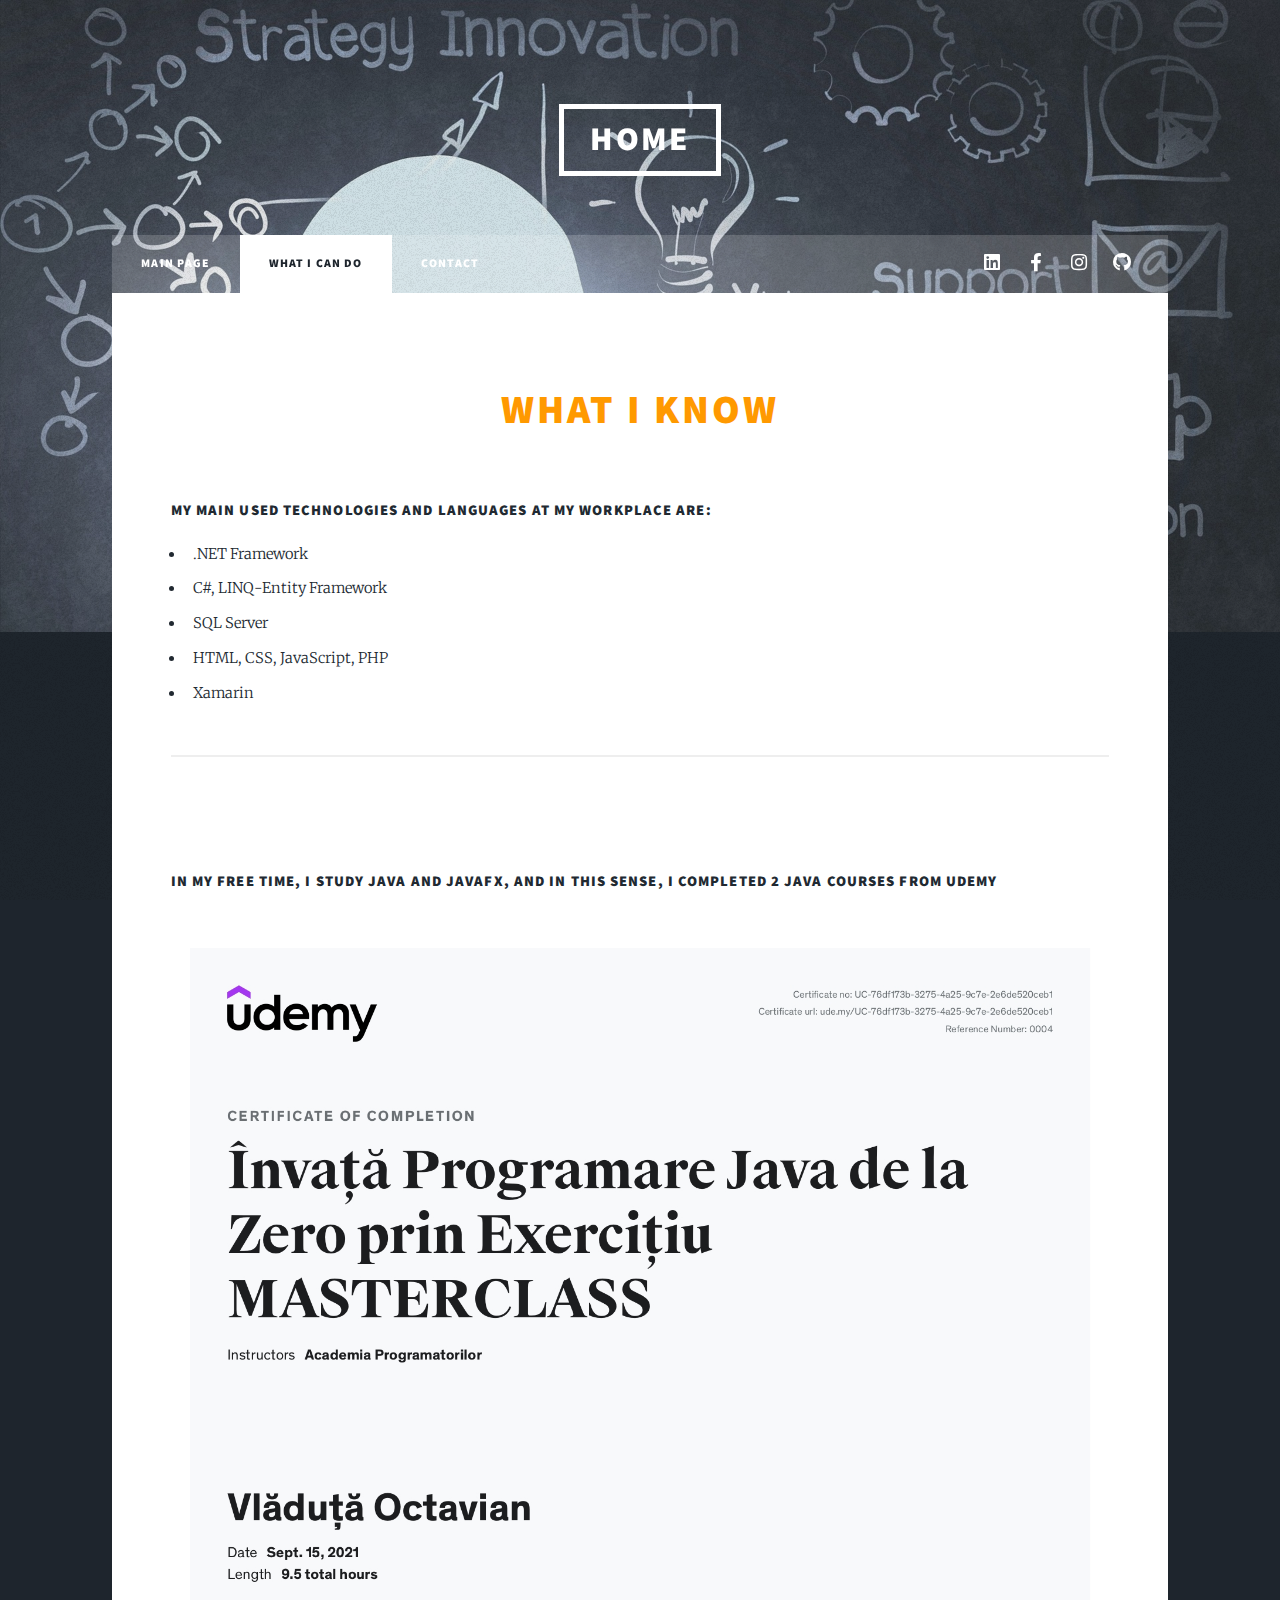
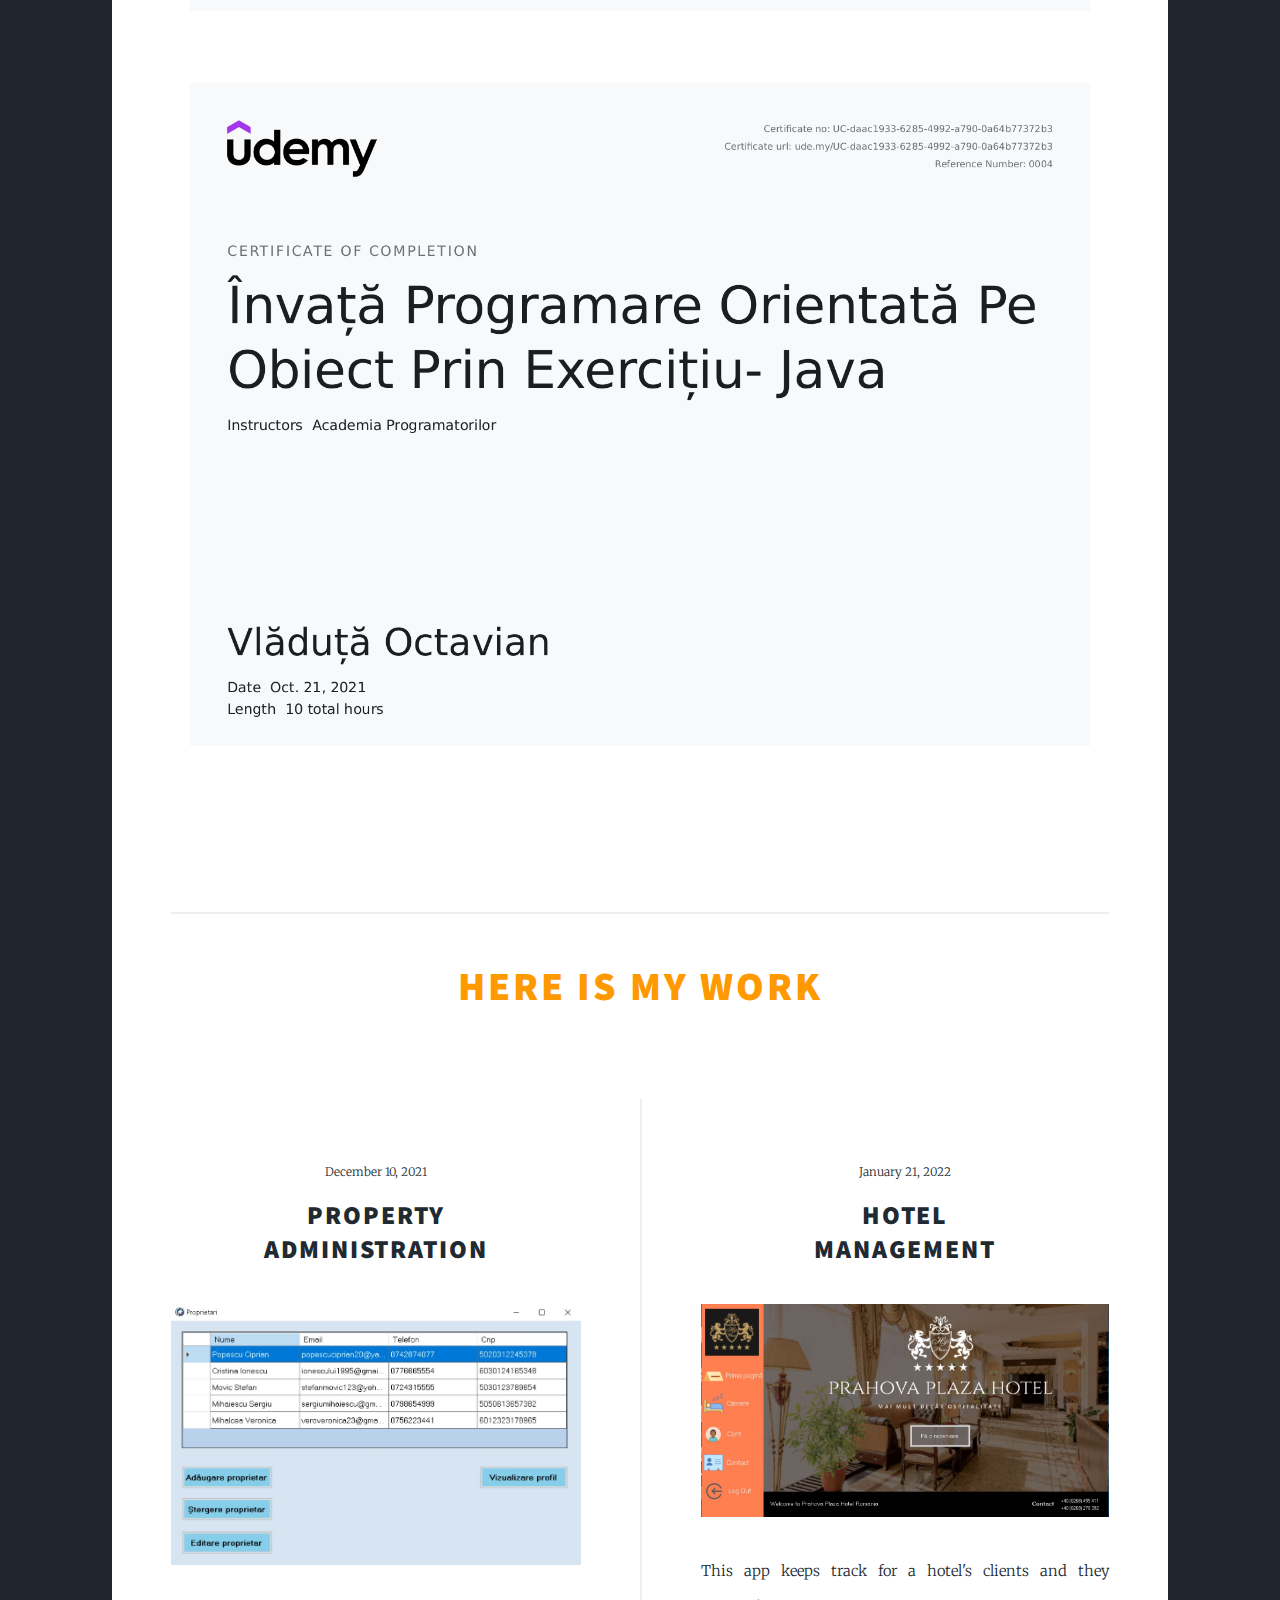
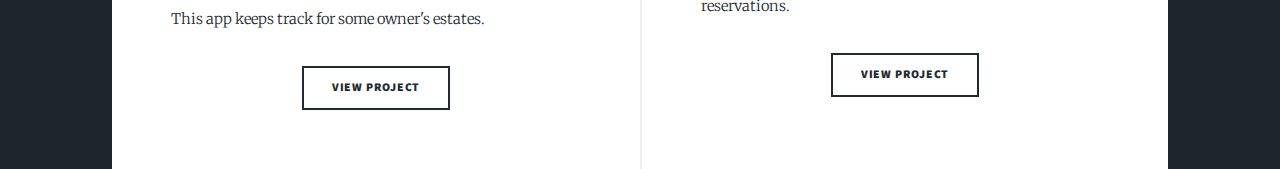
==== commit ba008441: "Update generic.html" ====
--- a/generic.html
+++ b/generic.html
@@ -50,7 +50,7 @@
 					<li>SQL Server</li>
 					<li>HTML, CSS, JavaScript, PHP</li>
 					<li>Xamarin</li>
-				</ul><br>
+				</ul>
 				<hr><br><br>
 				<h4>In my free time, I study Java and JavaFX, and in this sense, I completed 2 Java courses from Udemy</h4>
 				<a class="image fit"><img src="images/Certificat Absolvire curs Java.jpg" alt="" /></a>
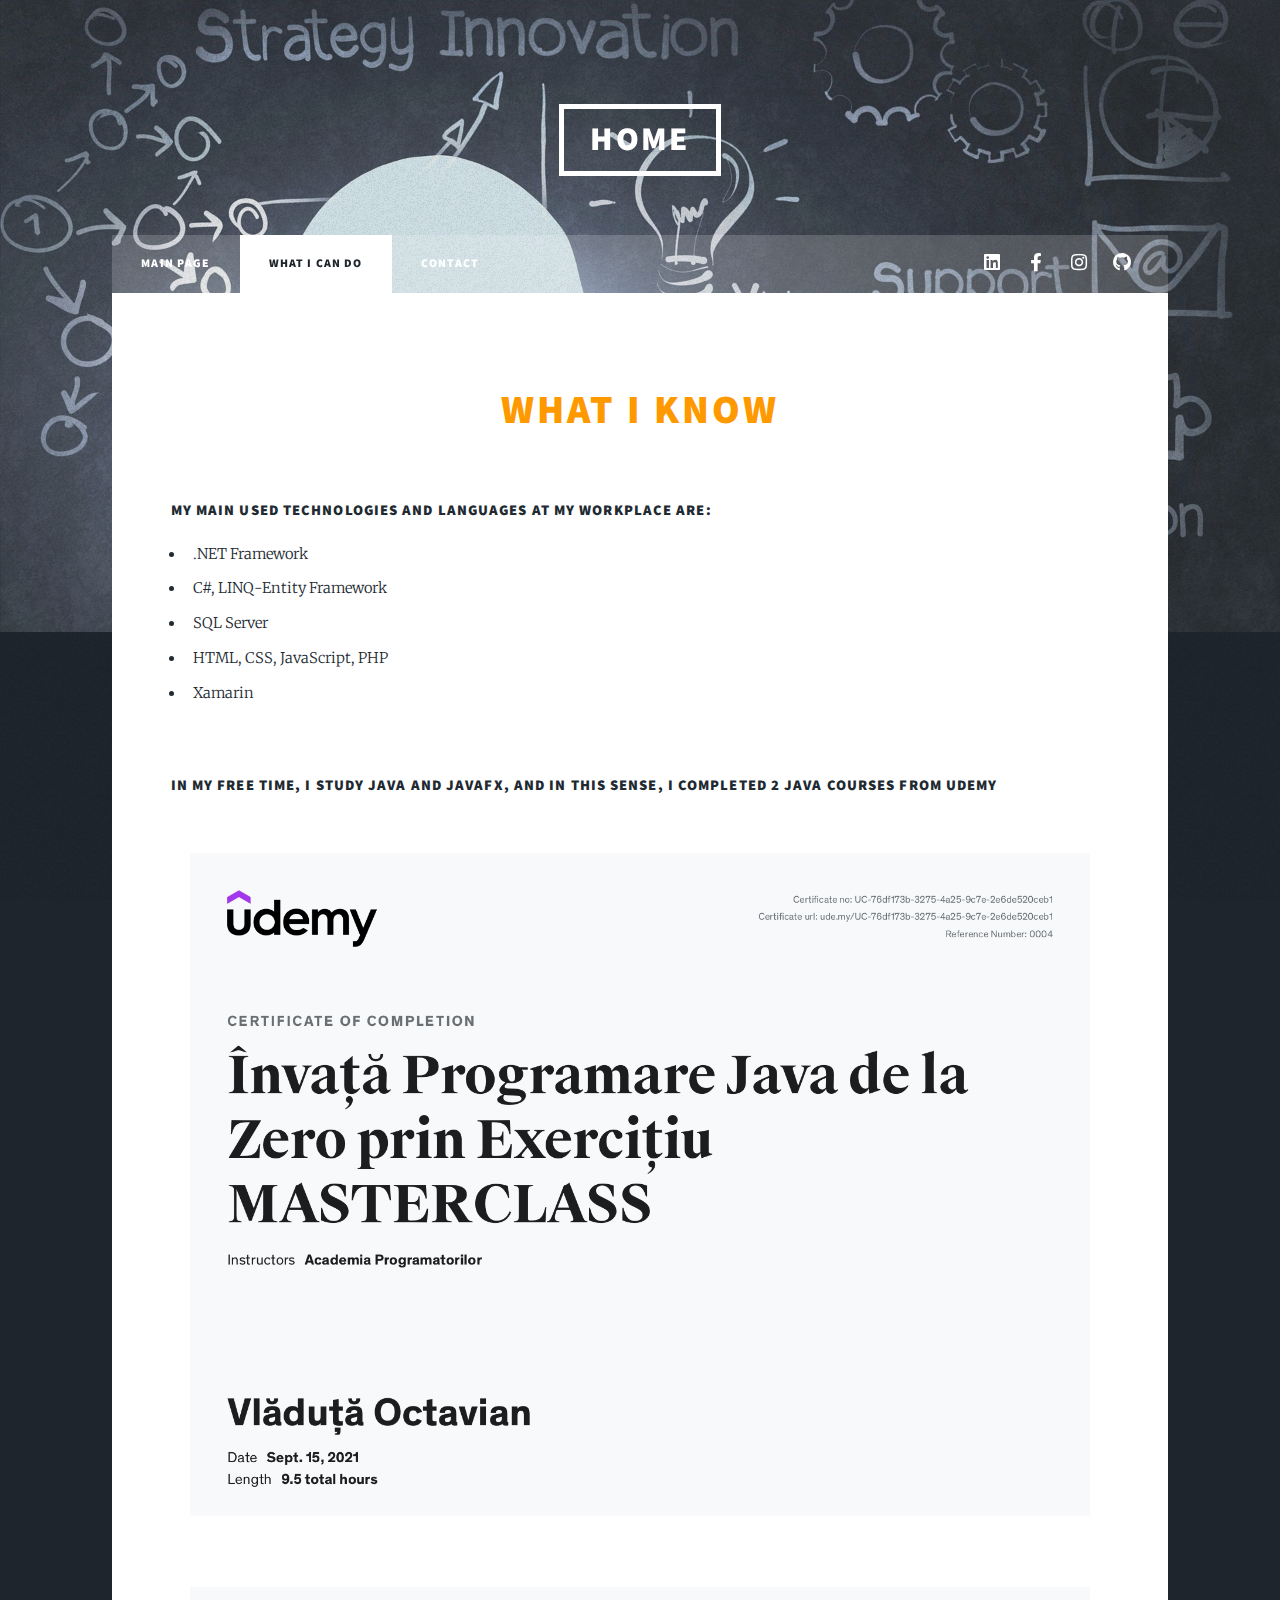
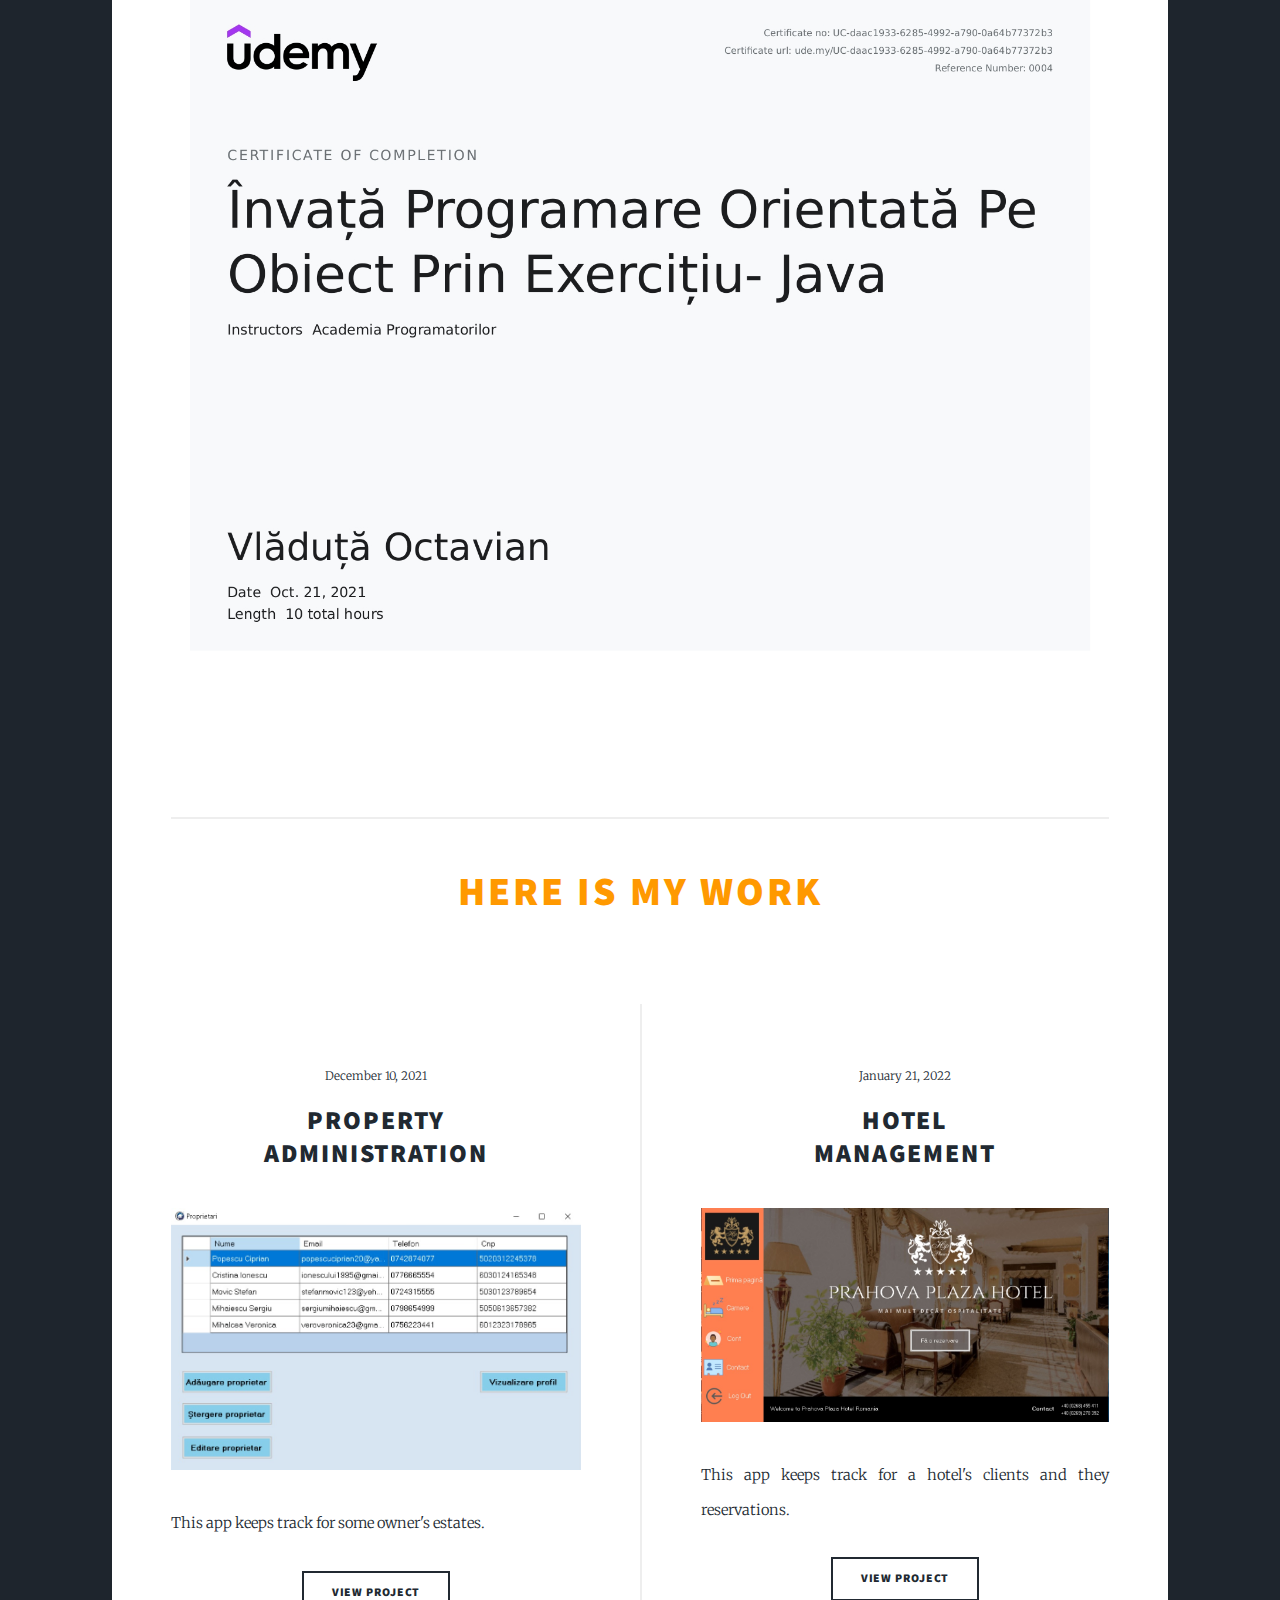
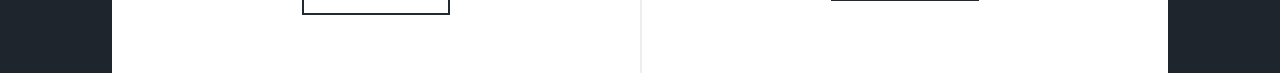
==== commit 701ab1f5: "Update generic.html" ====
--- a/generic.html
+++ b/generic.html
@@ -51,7 +51,7 @@
 					<li>HTML, CSS, JavaScript, PHP</li>
 					<li>Xamarin</li>
 				</ul>
-				<hr><br><br>
+				<br>
 				<h4>In my free time, I study Java and JavaFX, and in this sense, I completed 2 Java courses from Udemy</h4>
 				<a class="image fit"><img src="images/Certificat Absolvire curs Java.jpg" alt="" /></a>
 				<a class="image fit"><img src="images/CURS POO-JAVA.jpg" alt="" /></a>
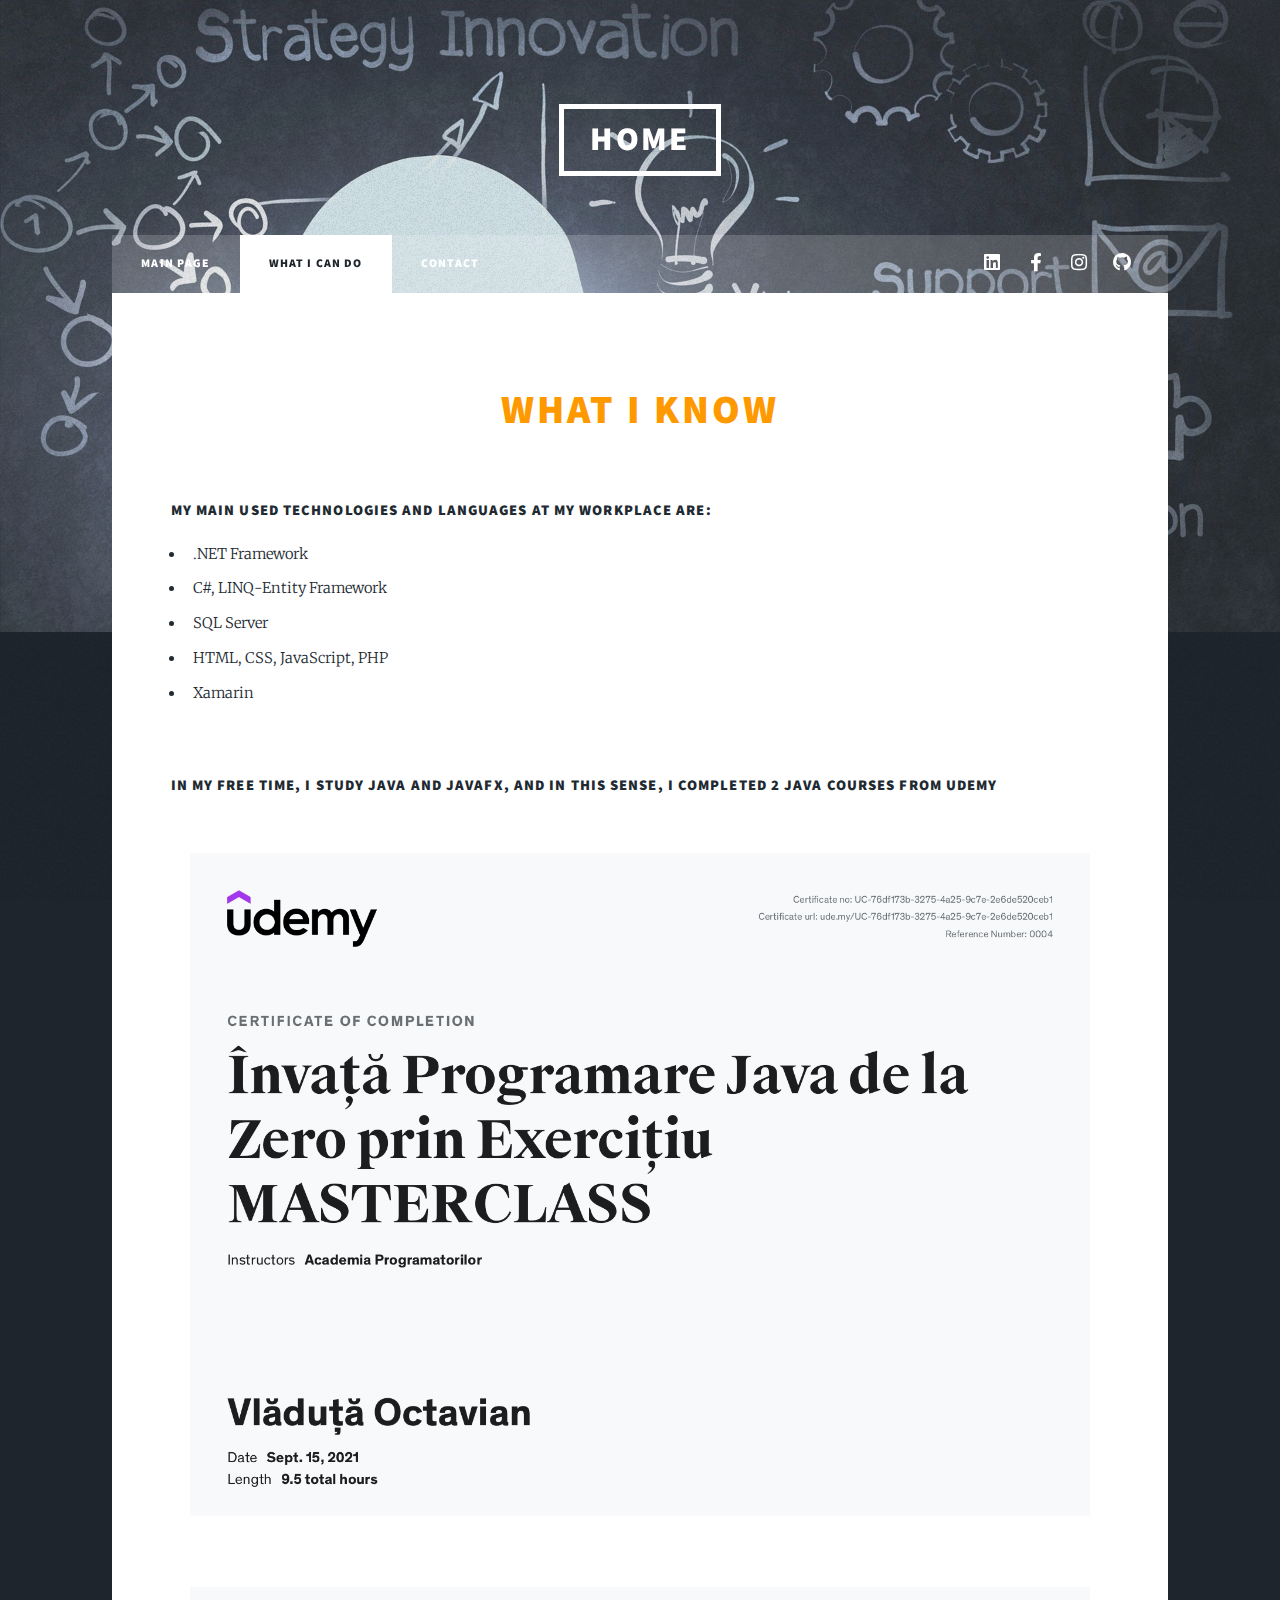
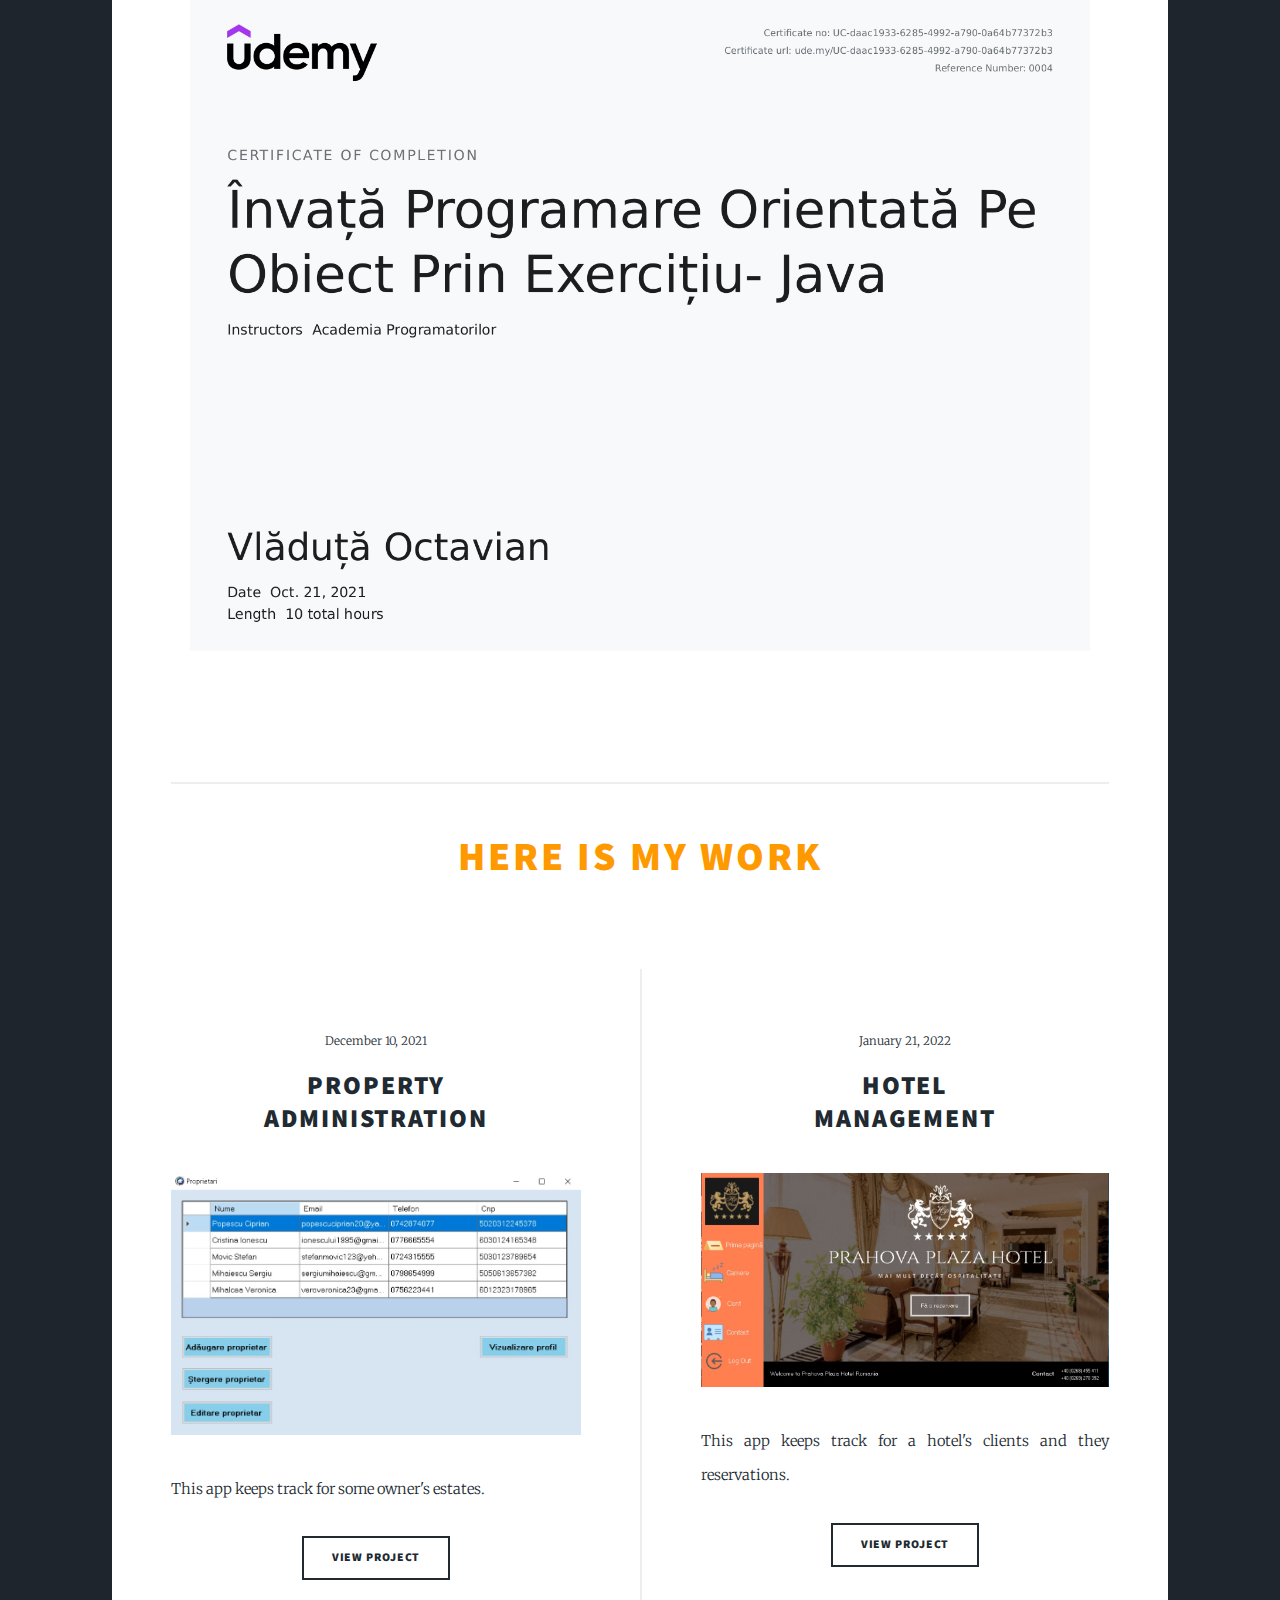
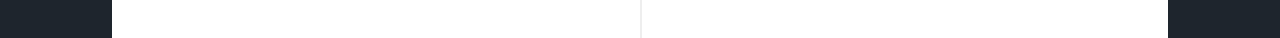
==== commit e4123cac: "Update generic.html" ====
--- a/generic.html
+++ b/generic.html
@@ -55,7 +55,7 @@
 				<h4>In my free time, I study Java and JavaFX, and in this sense, I completed 2 Java courses from Udemy</h4>
 				<a class="image fit"><img src="images/Certificat Absolvire curs Java.jpg" alt="" /></a>
 				<a class="image fit"><img src="images/CURS POO-JAVA.jpg" alt="" /></a>
-				<br /><br />
+				<br />
 				<hr>
 				<span><h3 id="projects">Here is my work</h3></span>
 			</section>
--- a/assets/css/main.css
+++ b/assets/css/main.css
@@ -3334,9 +3334,9 @@
 
 }
 #imagejob1{
-	text-align: center;
+	text-align: left;
 	display: block;
-	margin-left: 84px;
+	margin-left: 72px;
 	float:left;
 }
 
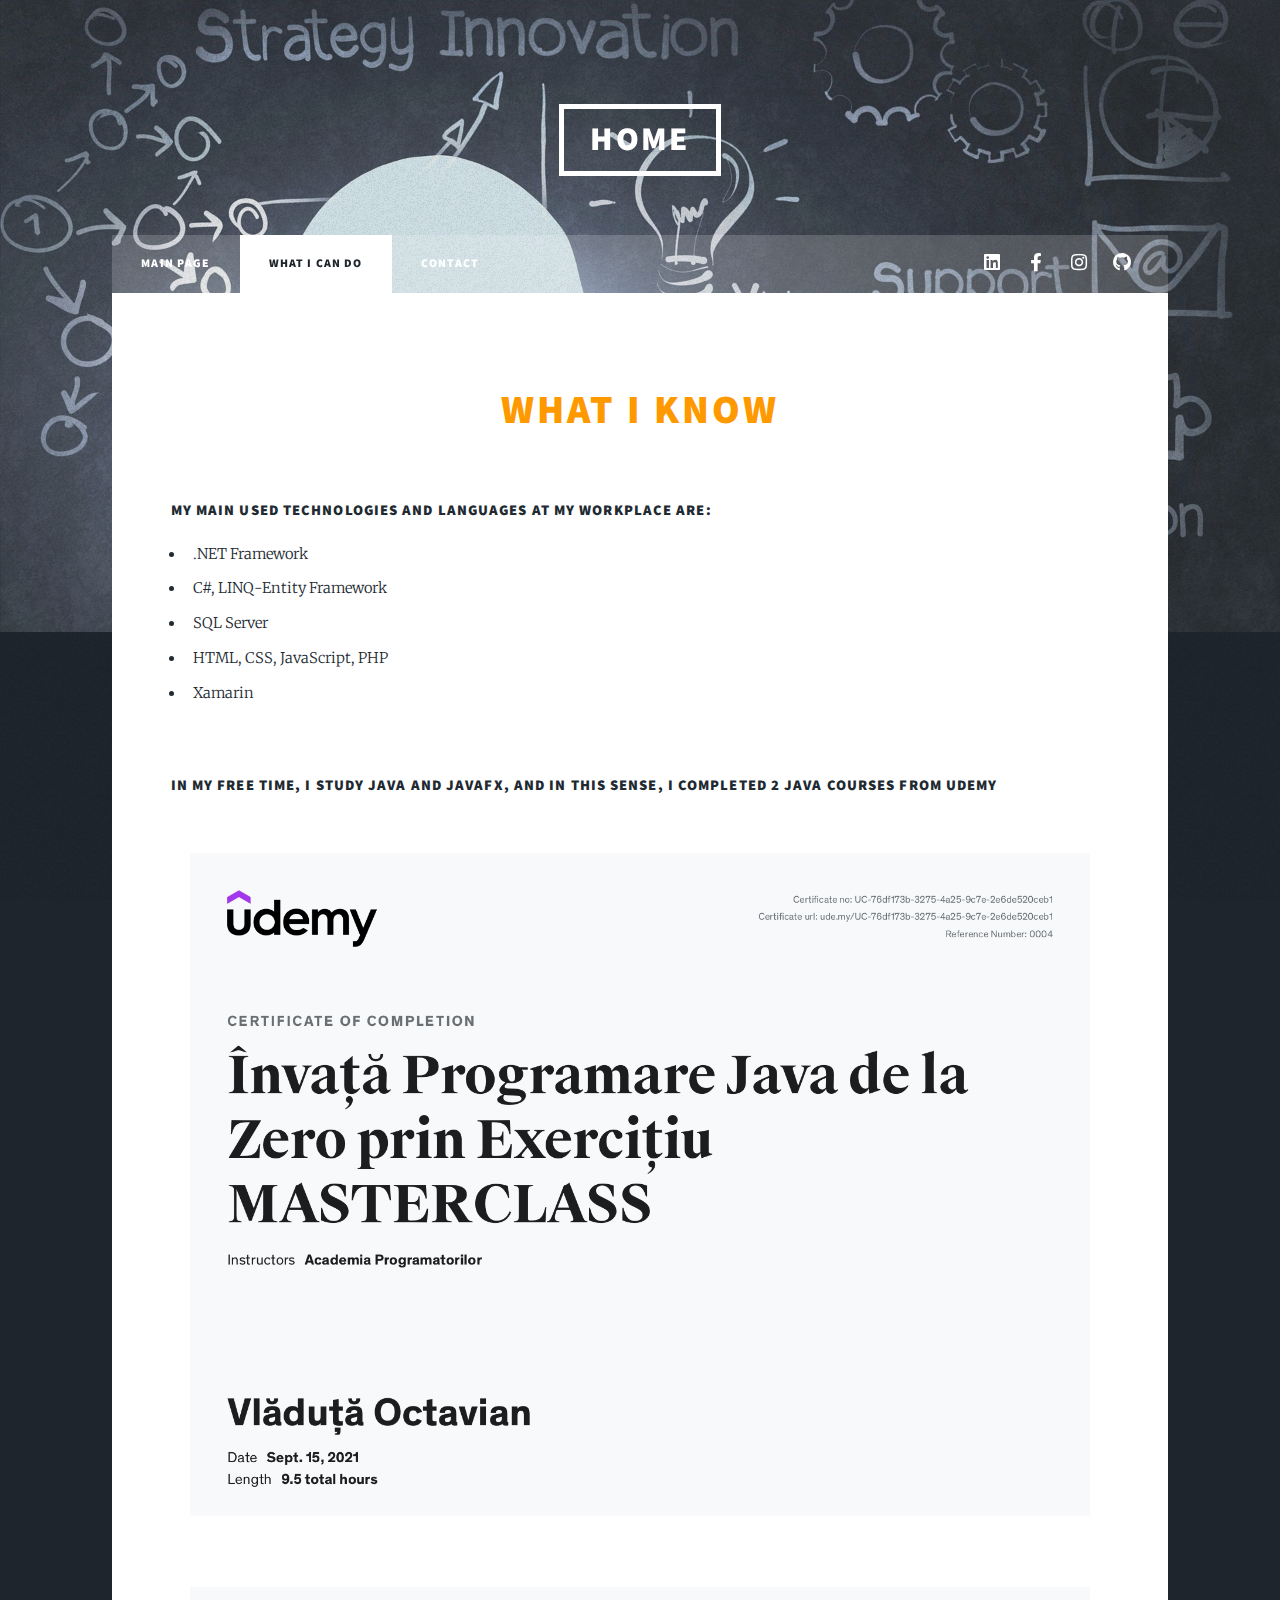
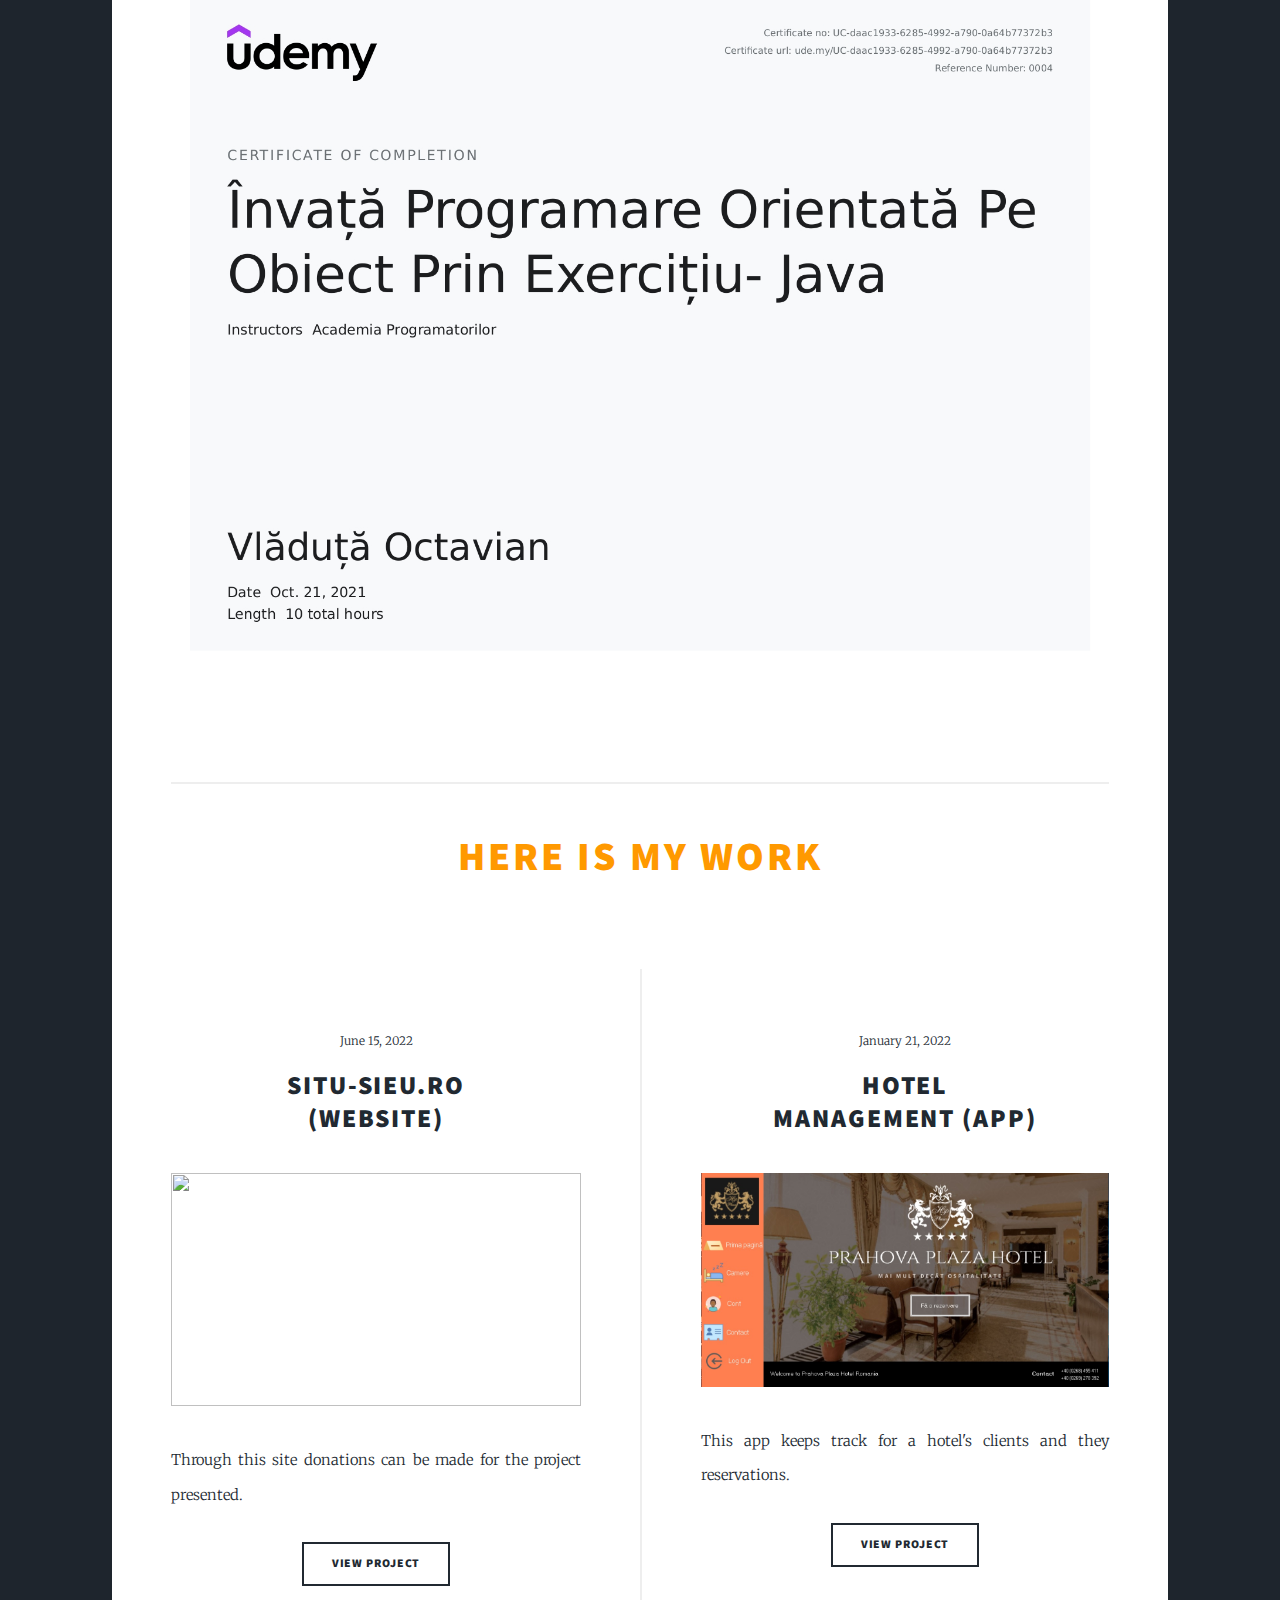
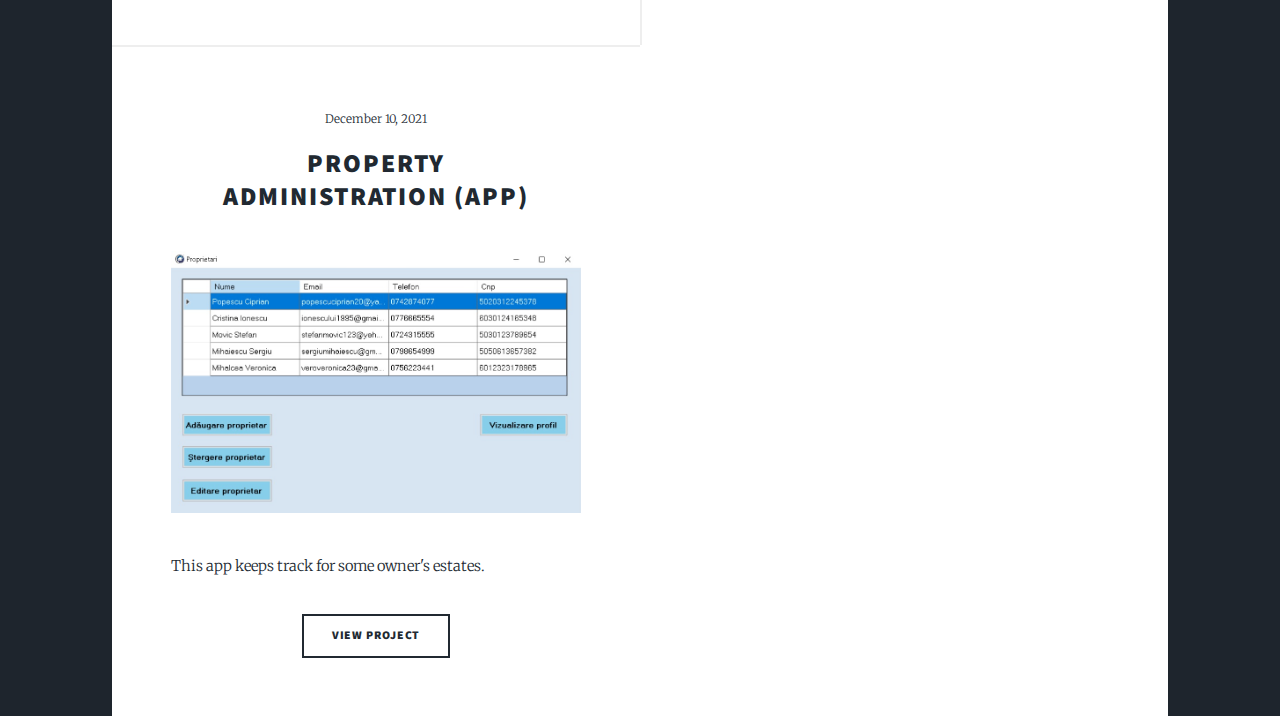
==== commit a36362aa: "Update generic.html" ====
--- a/generic.html
+++ b/generic.html
@@ -1,12 +1,17 @@
 <!DOCTYPE HTML>
 <html>
+
 <head>
 	<title>Octavian Vlăduță</title>
 	<meta charset="utf-8" />
-	<meta name="viewport" content="width=device-width, initial-scale=1, user-scalable=no; initial-scale=1.0; maximum-scale=1.0;" />
+	<meta name="viewport"
+		content="width=device-width, initial-scale=1, user-scalable=no; initial-scale=1.0; maximum-scale=1.0;" />
 	<link rel="stylesheet" href="assets/css/main.css" />
-	<noscript><link rel="stylesheet" href="assets/css/noscript.css" /></noscript>
+	<noscript>
+		<link rel="stylesheet" href="assets/css/noscript.css" />
+	</noscript>
 </head>
+
 <body class="is-preload">
 
 	<!-- Wrapper -->
@@ -26,10 +31,14 @@
 
 			</ul>
 			<ul class="icons">
-				<li><a href="https://www.linkedin.com/in/octavian-vladuta-545b55222/" class="icon brands fa-linkedin"><span class="label">LinkedIn</span></a></li>
-				<li><a href="https://www.facebook.com/octavian.vladuta/" class="icon brands fa-facebook-f"><span class="label">Facebook</span></a></li>
-				<li><a href="https://www.instagram.com/octavian.vladuta/" class="icon brands fa-instagram"><span class="label">Instagram</span></a></li>
-				<li><a href="https://github.com/OctavianVladuta" class="icon brands fa-github"><span class="label">GitHub</span></a></li>
+				<li><a href="https://www.linkedin.com/in/octavian-vladuta-545b55222/"
+						class="icon brands fa-linkedin"><span class="label">LinkedIn</span></a></li>
+				<li><a href="https://www.facebook.com/octavian.vladuta/" class="icon brands fa-facebook-f"><span
+							class="label">Facebook</span></a></li>
+				<li><a href="https://www.instagram.com/octavian.vladuta/" class="icon brands fa-instagram"><span
+							class="label">Instagram</span></a></li>
+				<li><a href="https://github.com/OctavianVladuta" class="icon brands fa-github"><span
+							class="label">GitHub</span></a></li>
 			</ul>
 		</nav>
 
@@ -40,7 +49,9 @@
 			<section class="post">
 				<header class="major">
 
-					<span><h3>What I know</h3></span>
+					<span>
+						<h3>What I know</h3>
+					</span>
 
 				</header>
 				<h4>My main used technologies and languages at my workplace are:</h4>
@@ -52,12 +63,15 @@
 					<li>Xamarin</li>
 				</ul>
 				<br>
-				<h4>In my free time, I study Java and JavaFX, and in this sense, I completed 2 Java courses from Udemy</h4>
+				<h4>In my free time, I study Java and JavaFX, and in this sense, I completed 2 Java courses from Udemy
+				</h4>
 				<a class="image fit"><img src="images/Certificat Absolvire curs Java.jpg" alt="" /></a>
 				<a class="image fit"><img src="images/CURS POO-JAVA.jpg" alt="" /></a>
 				<br />
 				<hr>
-				<span><h3 id="projects">Here is my work</h3></span>
+				<span>
+					<h3 id="projects">Here is my work</h3>
+				</span>
 			</section>
 		</div>
 		<!-- Main -->
@@ -68,21 +82,22 @@
 			<!-- Posts -->
 
 			<section class="posts">
+				<article>
 
-				<article>
 					<header>
-						<span class="date">December 10, 2021</span>
+						<span class="date">June 15, 2022</span>
 						<h2>
-							<a href="https://github.com/OctavianVladuta/Property-Administration">
-								Property<br />
-								Administration
+							<a href="https://www.situ-sieu.ro/">
+								Situ-sieu.ro<br />
+								(website)
 							</a>
 						</h2>
 					</header>
-					<a href="https://github.com/OctavianVladuta/Property-Administration" class="image fit"><img src="images/Property Administration.jpg" alt="" /></a>
-					<p>This app keeps track for some owner's estates.</p>
+					<a href="https://www.situ-sieu.ro/" class="image fit"><img src="images/situ-sieu.png" height="233px"
+							alt="" /></a>
+					<p>Through this site donations can be made for the project presented.</p>
 					<ul class="actions special">
-						<li><a href="https://github.com/OctavianVladuta/Property-Administration" class="button">View project</a></li>
+						<li><a href="https://www.situ-sieu.ro/" class="button">View project</a></li>
 					</ul>
 				</article>
 				<article>
@@ -91,16 +106,38 @@
 						<h2>
 							<a href="https://github.com/OctavianVladuta/Hotel-Management-Application">
 								Hotel<br />
-								Management
+								Management (app)
 							</a>
 						</h2>
 					</header>
-					<a href="https://github.com/OctavianVladuta/Hotel-Management-Application" class="image fit"><img src="images/Hotel Management.jpg" alt="" /></a>
+					<a href="https://github.com/OctavianVladuta/Hotel-Management-Application" class="image fit"><img
+							src="images/Hotel Management.jpg" alt="" /></a>
 					<p>This app keeps track for a hotel's clients and they reservations.</p>
 					<ul class="actions special">
-						<li><a href="https://github.com/OctavianVladuta/Hotel-Management-Application" class="button">View project</a></li>
+						<li><a href="https://github.com/OctavianVladuta/Hotel-Management-Application"
+								class="button">View project</a></li>
 					</ul>
 				</article>
+				<article>
+					<header>
+						<span class="date">December 10, 2021</span>
+						<h2>
+							<a href="https://github.com/OctavianVladuta/Property-Administration">
+								Property<br />
+								Administration (app)
+							</a>
+						</h2>
+					</header>
+					<a href="https://github.com/OctavianVladuta/Property-Administration" class="image fit"><img
+							src="images/Property Administration.jpg" alt="" /></a>
+					<p>This app keeps track for some owner's estates.</p>
+					<ul class="actions special">
+						<li><a href="https://github.com/OctavianVladuta/Property-Administration" class="button">View
+								project</a></li>
+					</ul>
+				</article>
+
+
 			</section>
 
 
@@ -119,4 +156,5 @@
 	<script src="assets/js/main.js"></script>
 
 </body>
+
 </html>
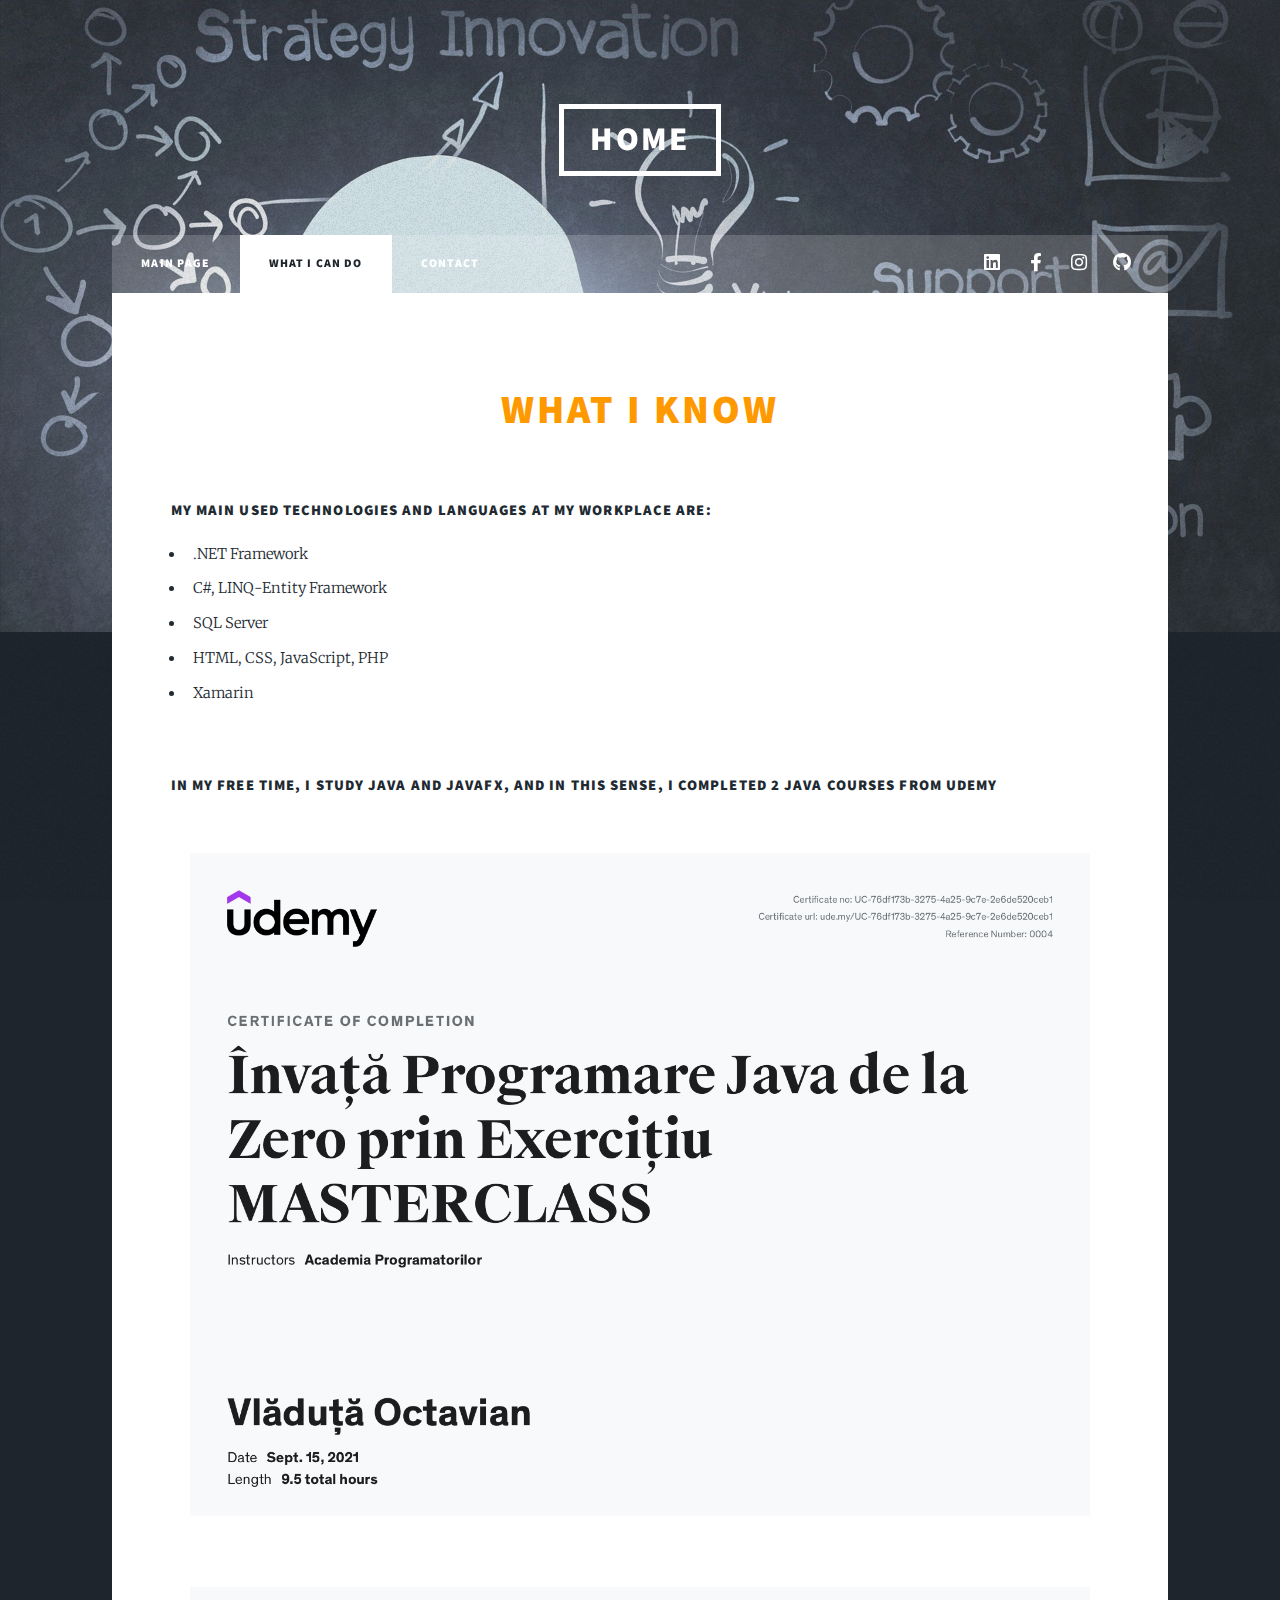
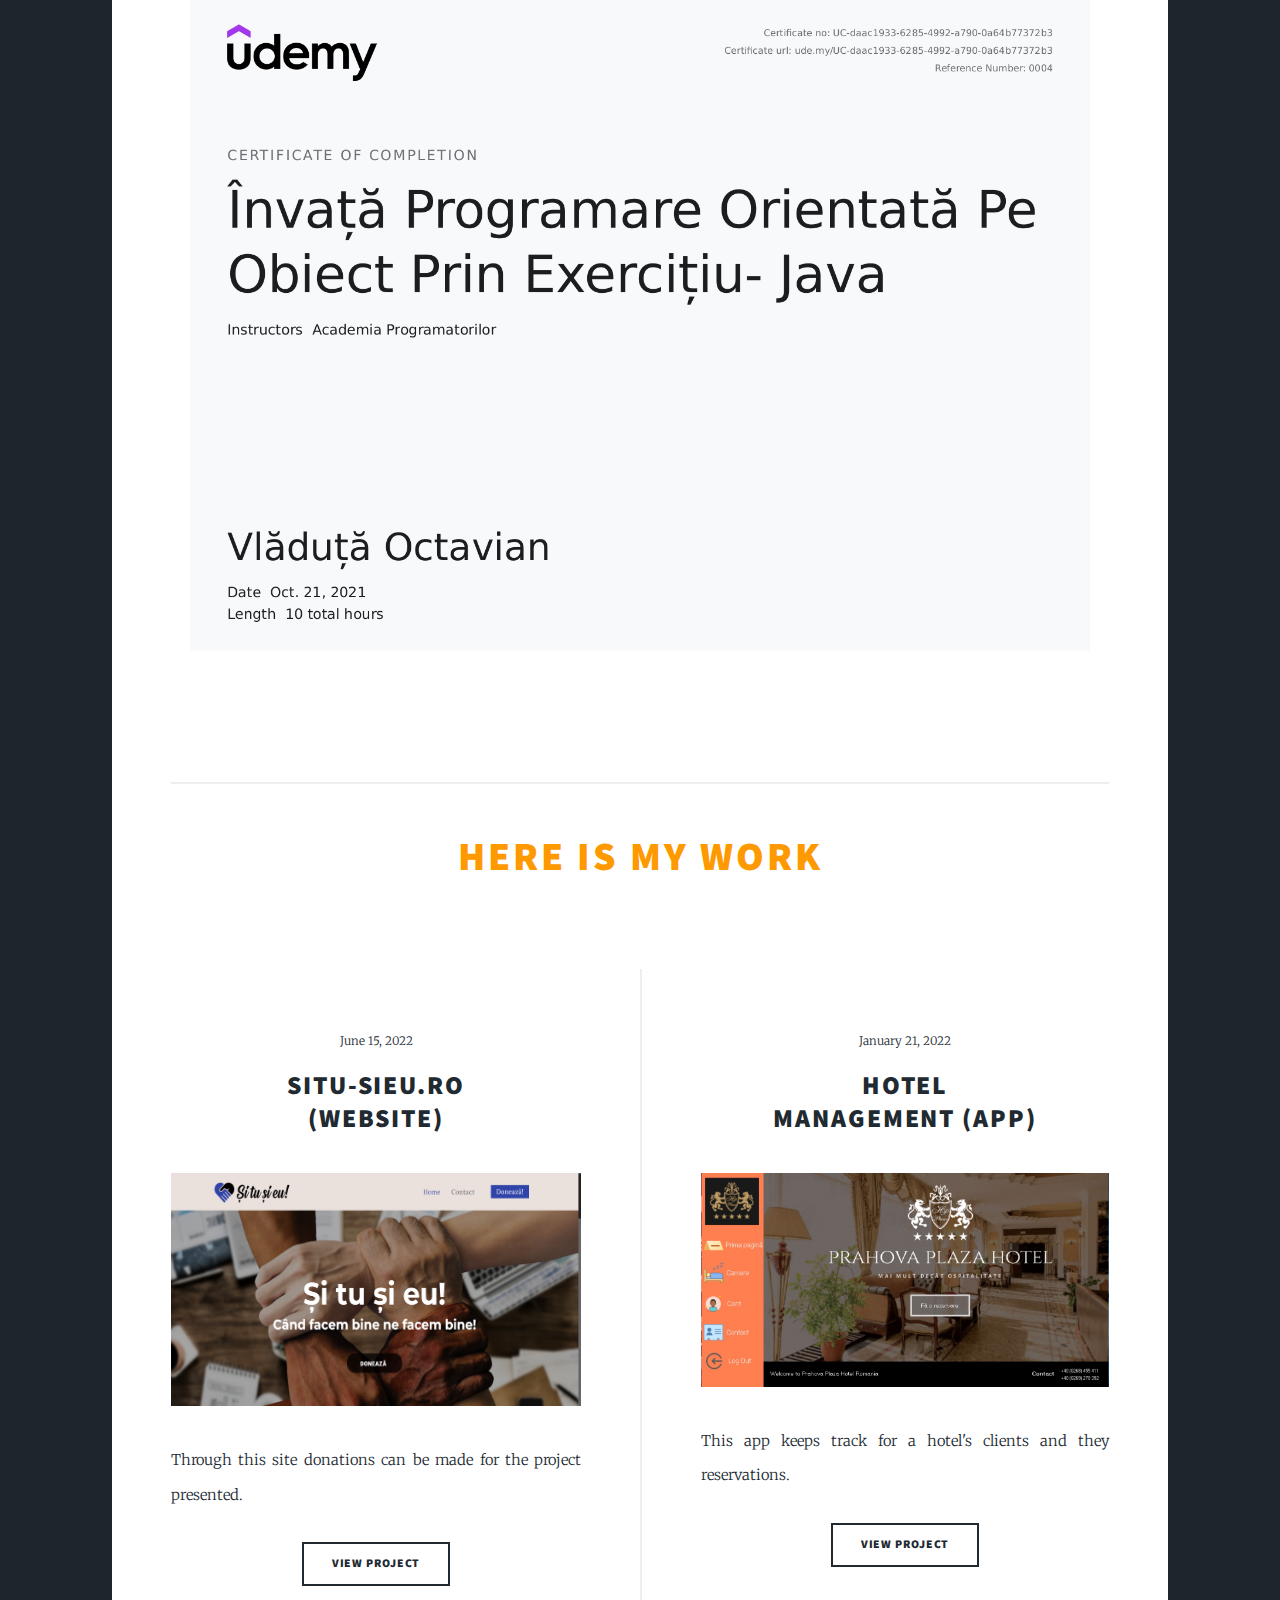
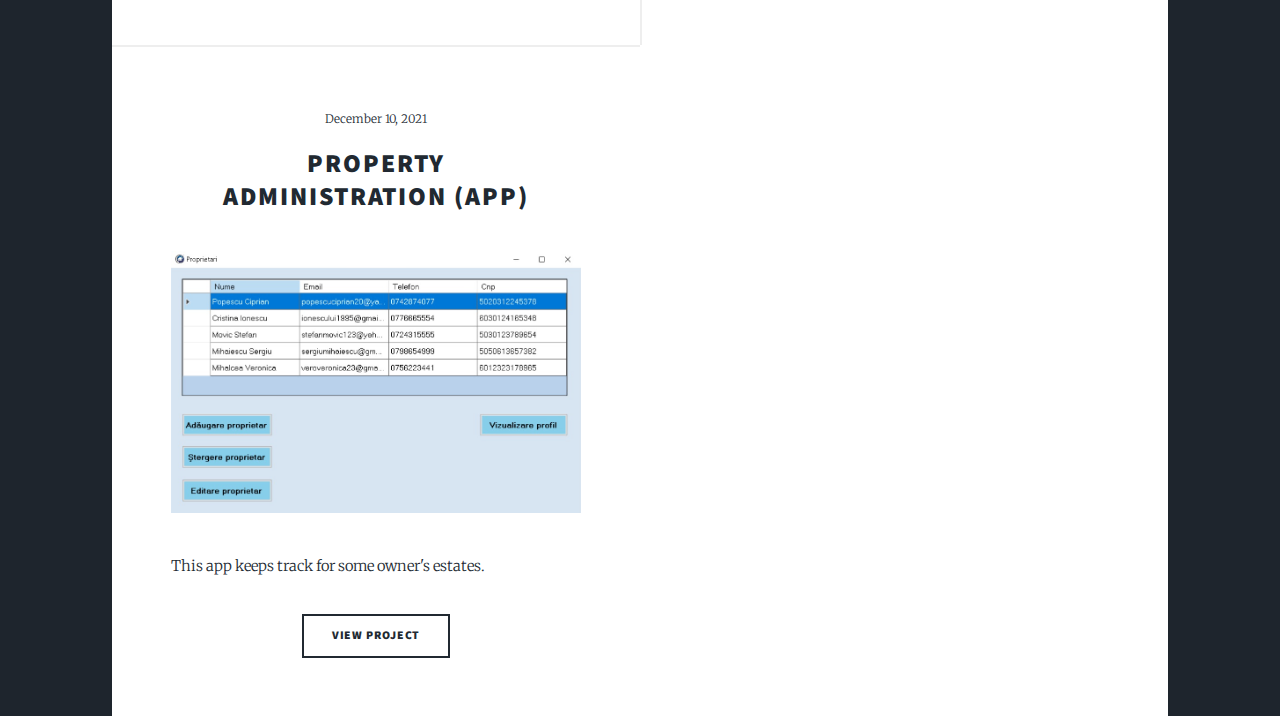
==== commit 9cbcf8f0: "Update generic.html" ====
--- a/generic.html
+++ b/generic.html
@@ -10,6 +10,7 @@
 	<noscript>
 		<link rel="stylesheet" href="assets/css/noscript.css" />
 	</noscript>
+		<link rel="shortcut icon" type="image/x-icon" href="images/logo.jpg" />
 </head>
 
 <body class="is-preload">
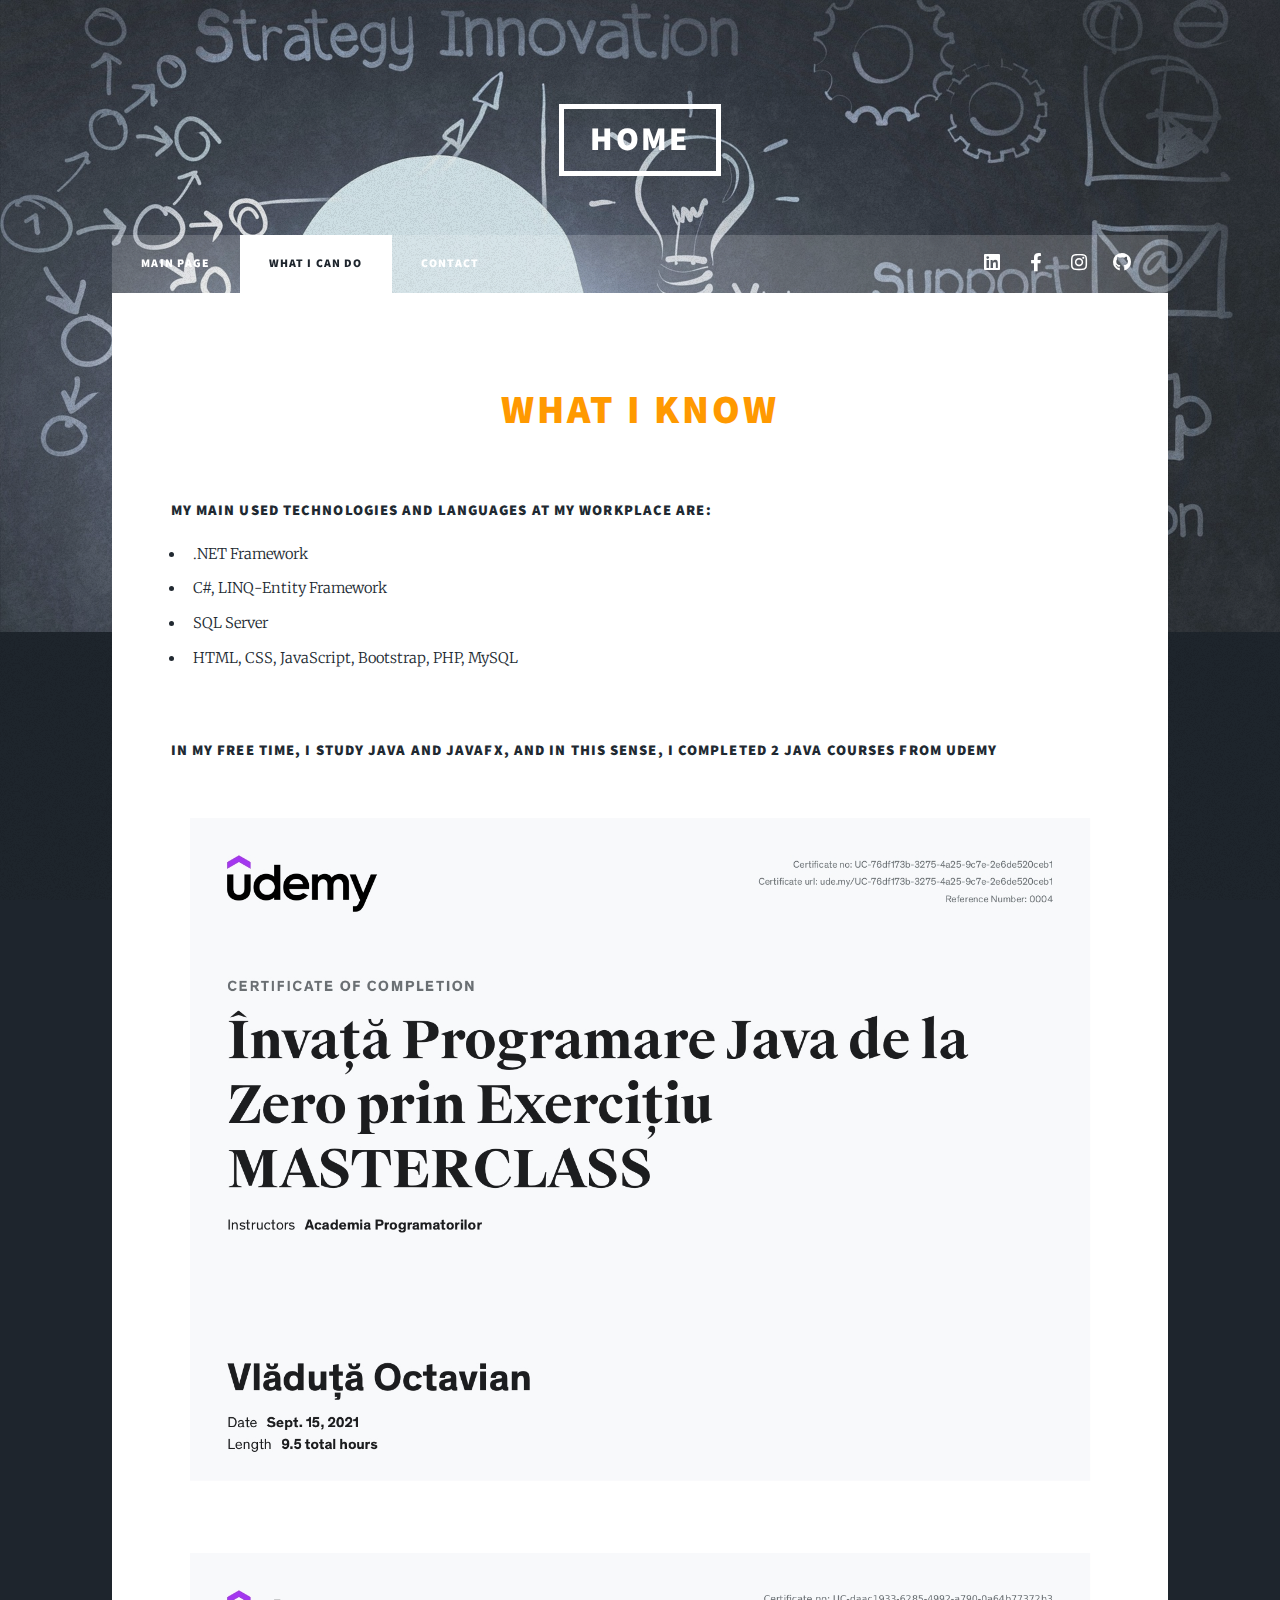
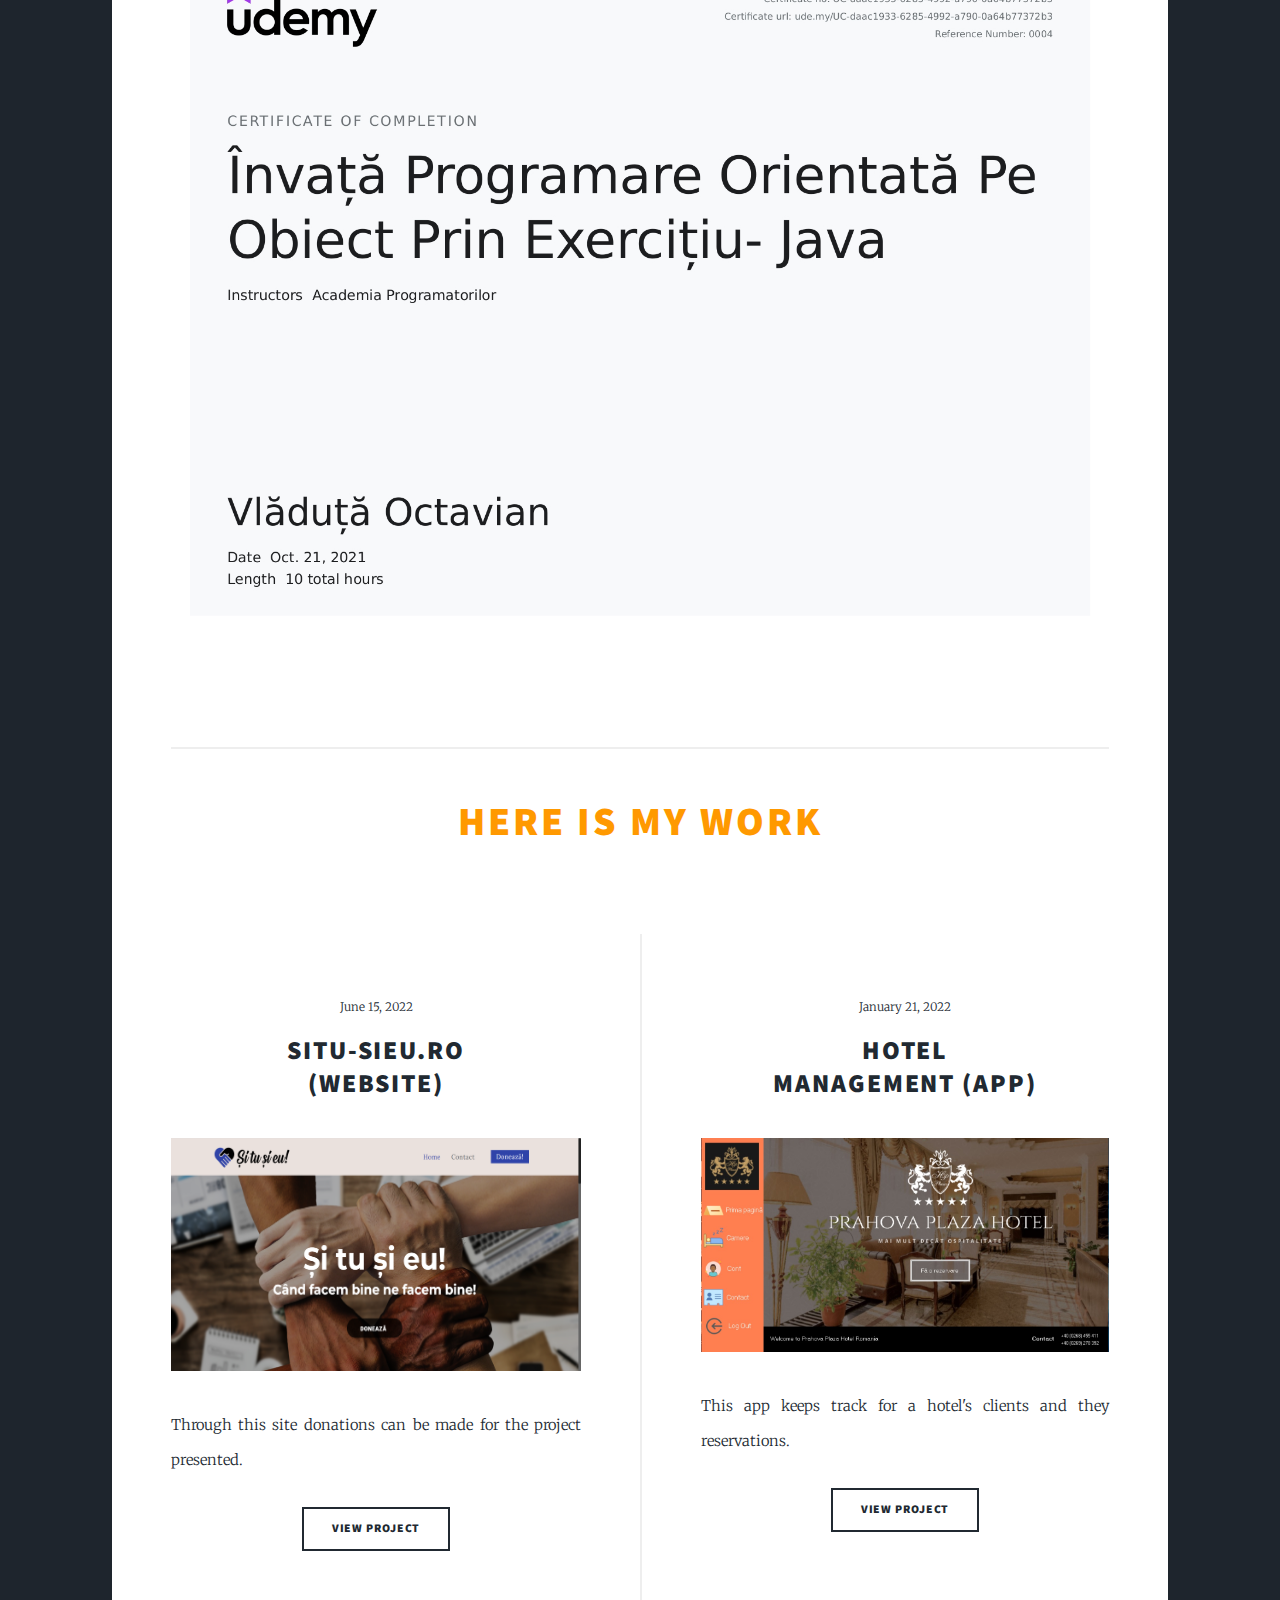
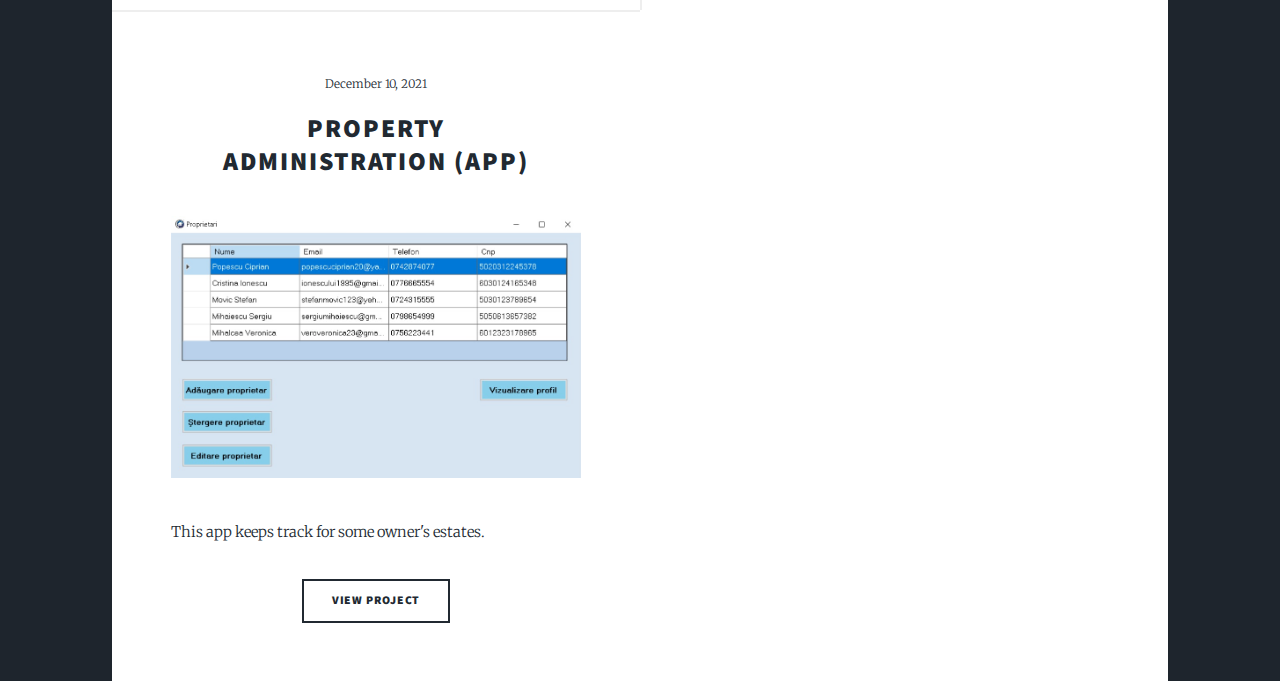
==== commit 998eaf5e: "Update generic.html" ====
--- a/generic.html
+++ b/generic.html
@@ -60,8 +60,8 @@
 					<li>.NET Framework</li>
 					<li>C#, LINQ-Entity Framework</li>
 					<li>SQL Server</li>
-					<li>HTML, CSS, JavaScript, PHP</li>
-					<li>Xamarin</li>
+					<li>HTML, CSS, JavaScript, Bootstrap, PHP, MySQL</li>
+
 				</ul>
 				<br>
 				<h4>In my free time, I study Java and JavaFX, and in this sense, I completed 2 Java courses from Udemy
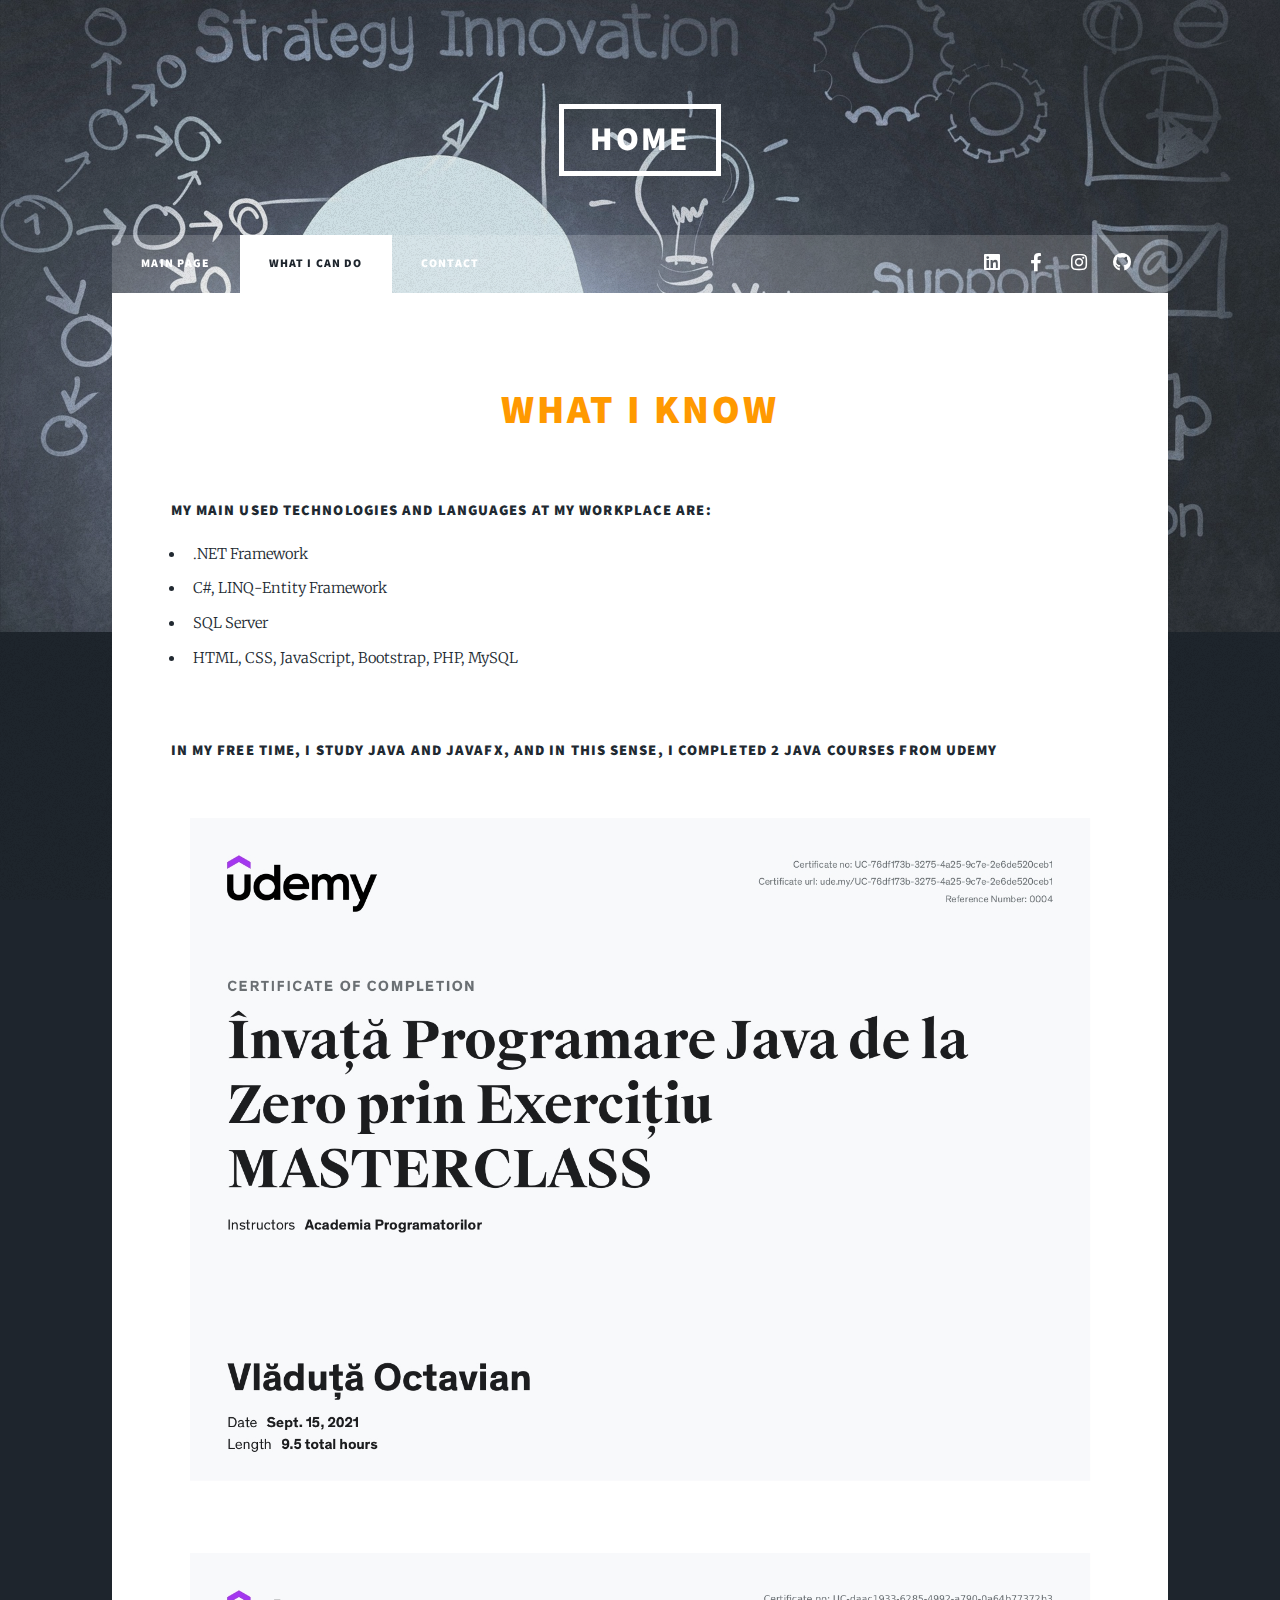
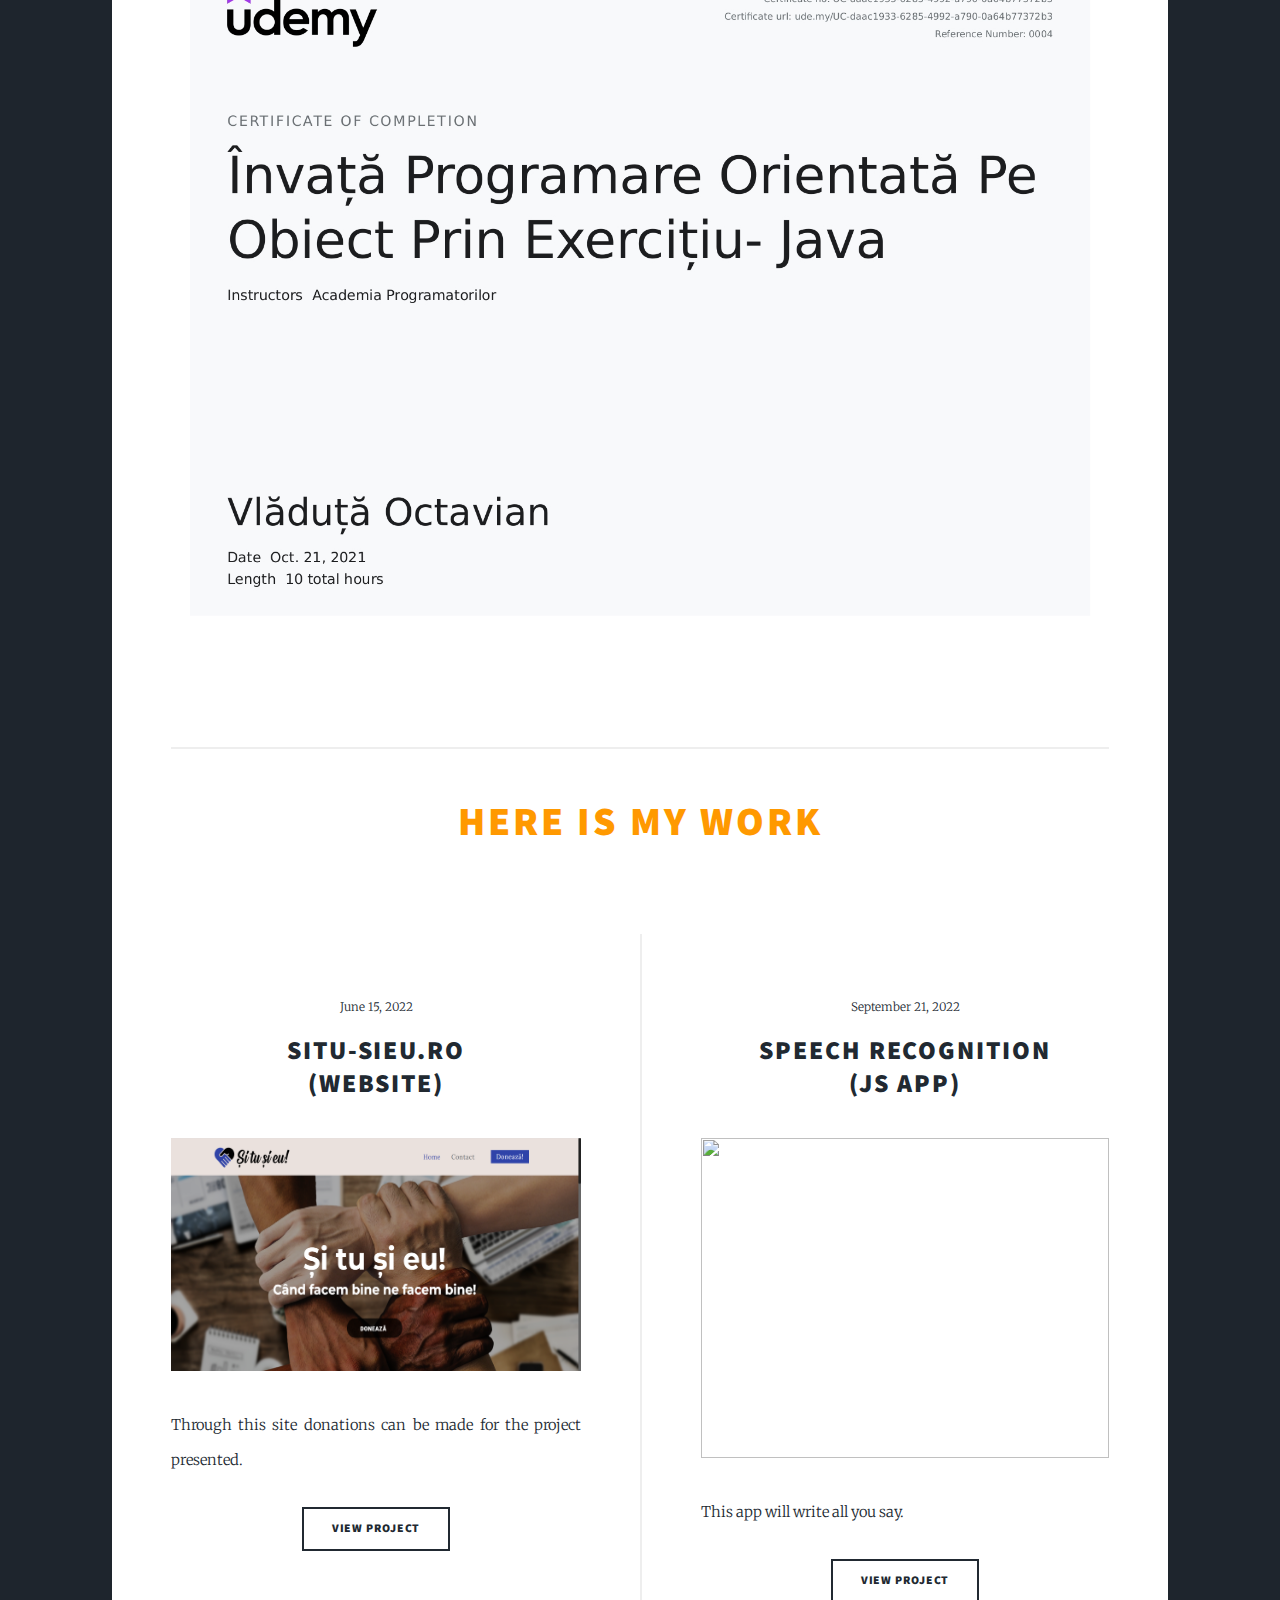
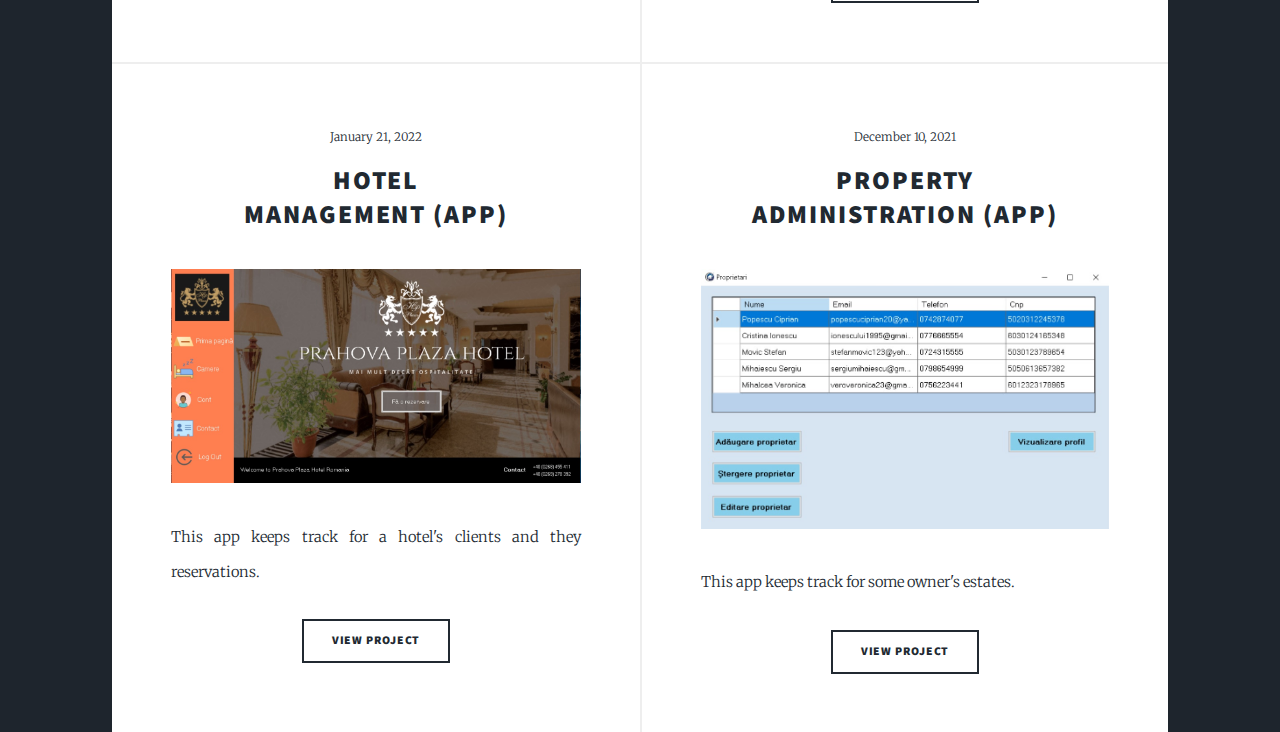
==== commit 3d595c87: "Update generic.html" ====
--- a/generic.html
+++ b/generic.html
@@ -82,7 +82,8 @@
 
 			<!-- Posts -->
 
-			<section class="posts">
+			<section class="posts" id="selectBack">
+			
 				<article>
 
 					<header>
@@ -101,6 +102,34 @@
 						<li><a href="https://www.situ-sieu.ro/" class="button">View project</a></li>
 					</ul>
 				</article>
+				
+				
+				
+				
+				<article>
+
+					<header>
+						<span class="date">September 21, 2022</span>
+						<h2>
+							<a href="indexApp.html">
+								Speech Recognition<br />
+								(js app)
+							</a>
+						</h2>
+					</header>
+					<a href="indexApp.html" class="image fit"><img src="images/speech project.png" height="320px"
+							alt="" /></a>
+					<p>This app will write all you say.</p>
+					<ul class="actions special">
+						<li><a href="indexApp.html" class="button">View project</a></li>
+					</ul>
+				</article>
+				
+				
+				
+				
+				
+			
 				<article>
 					<header>
 						<span class="date">January 21, 2022</span>
